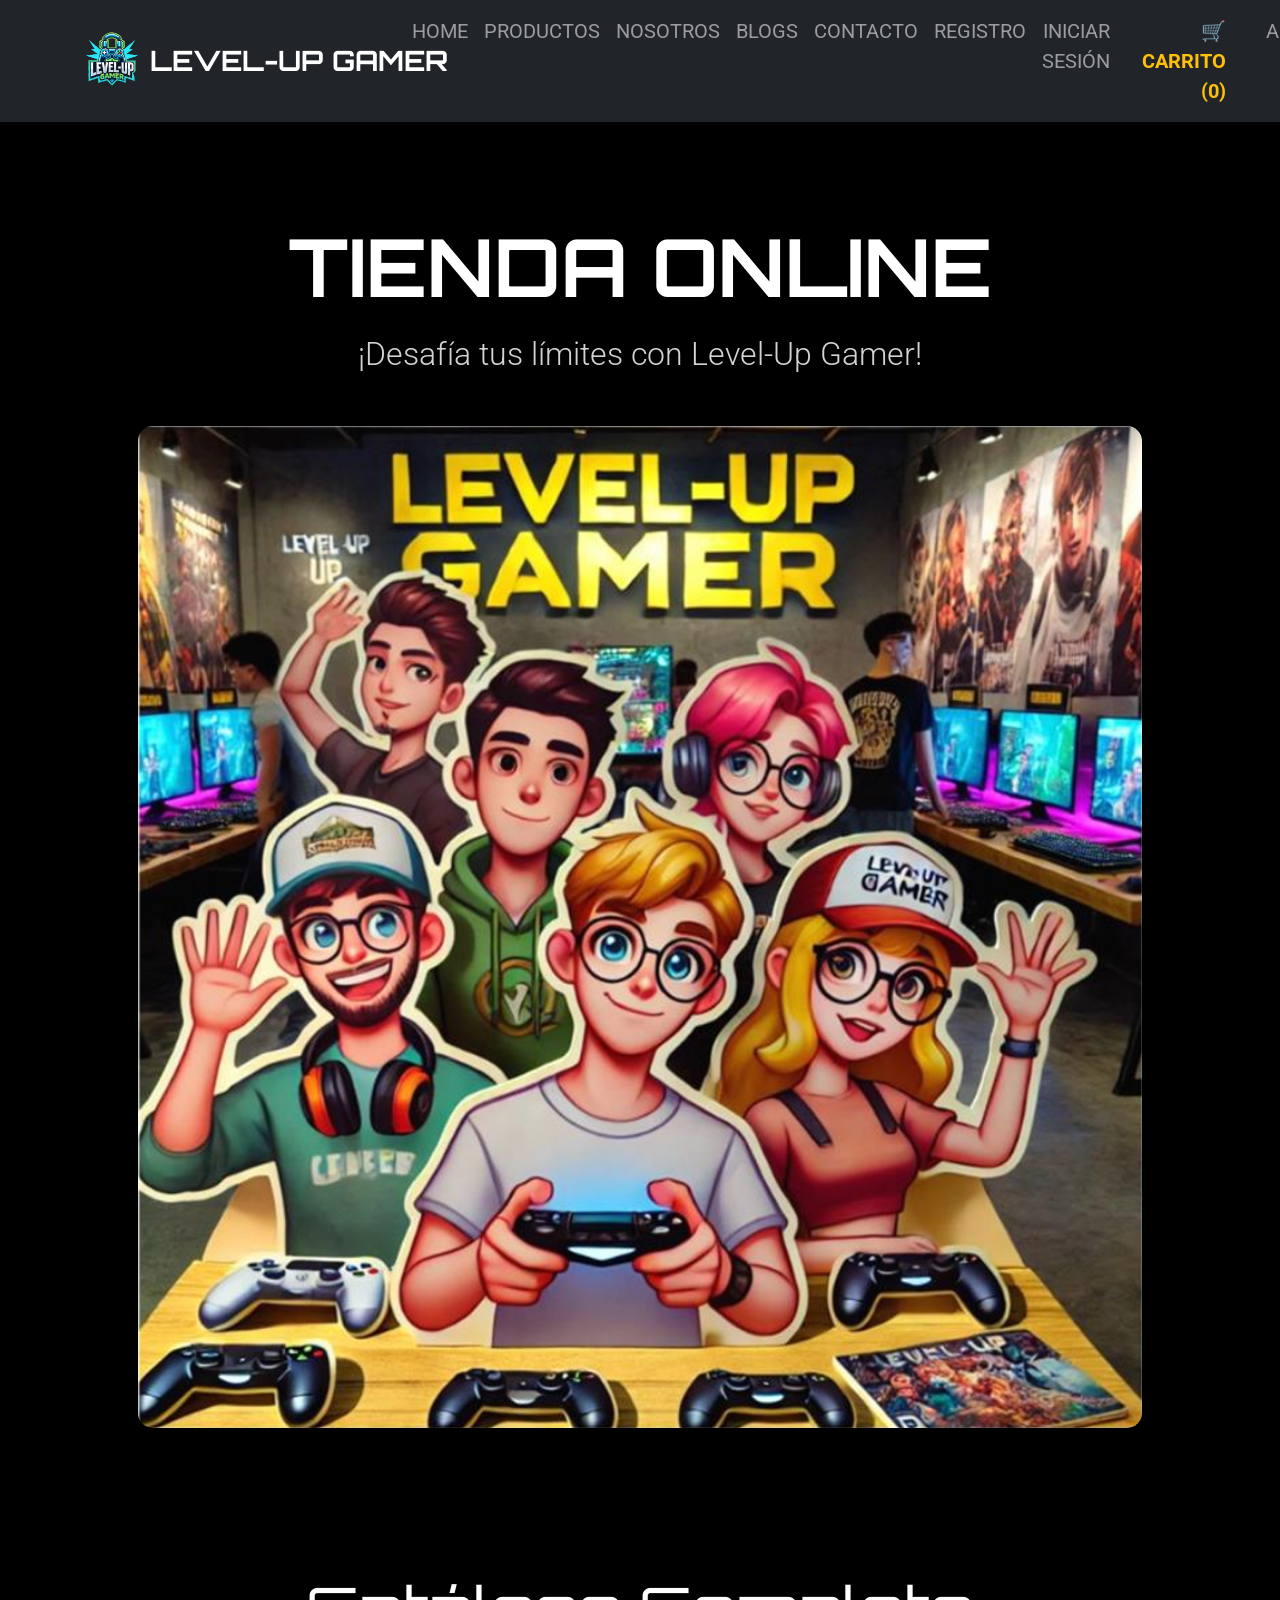
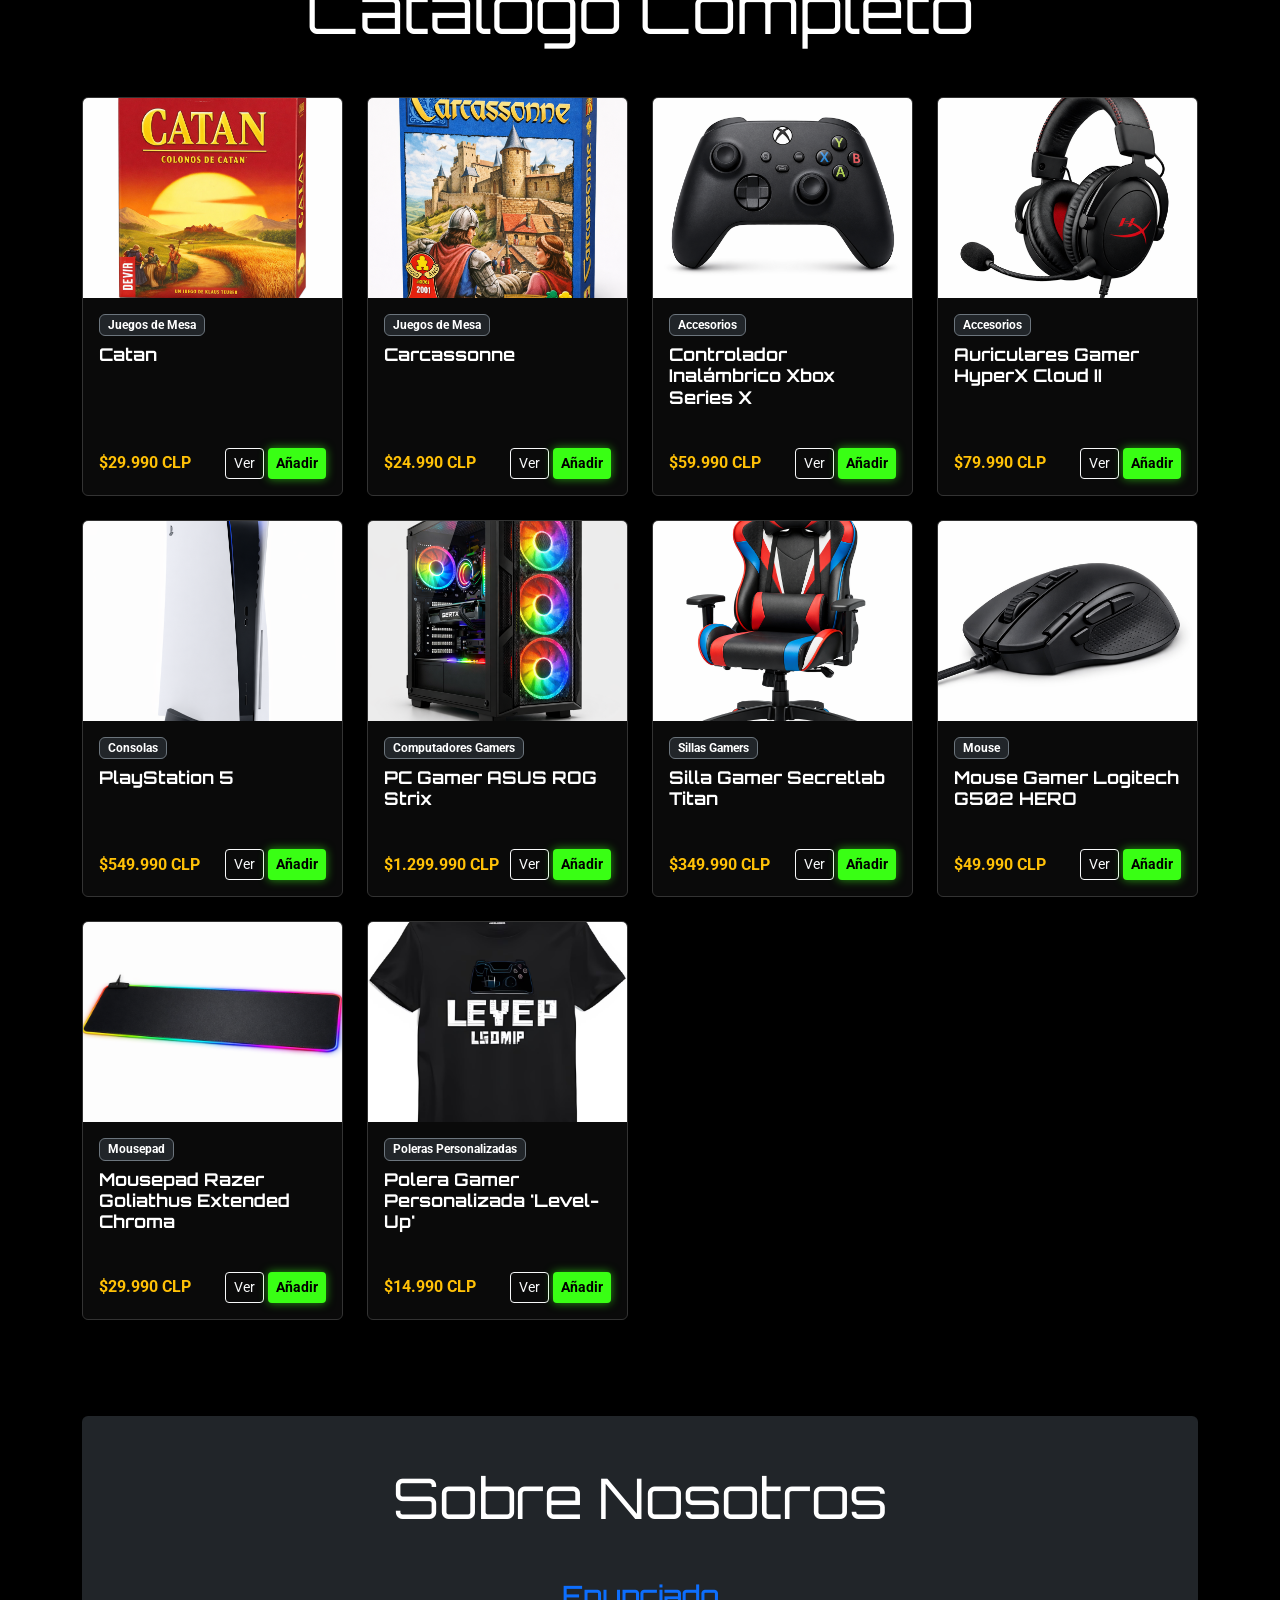
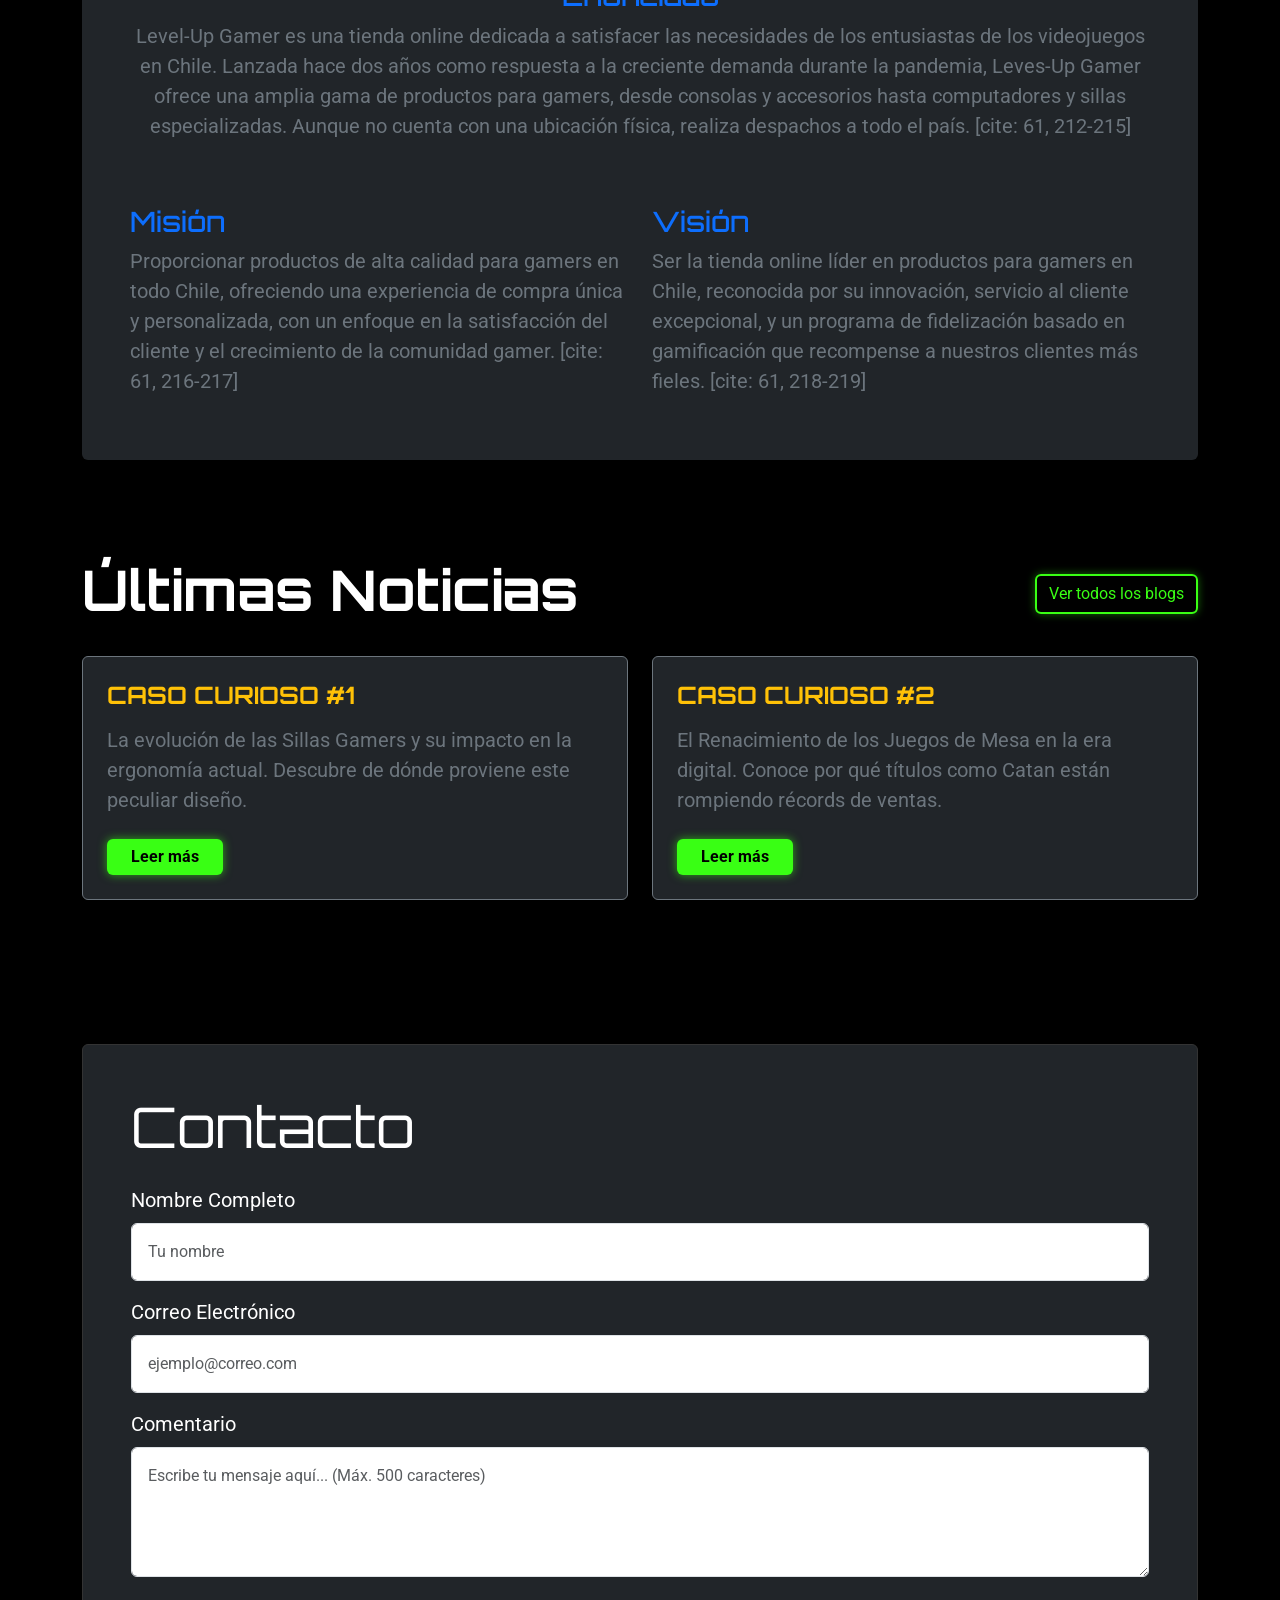
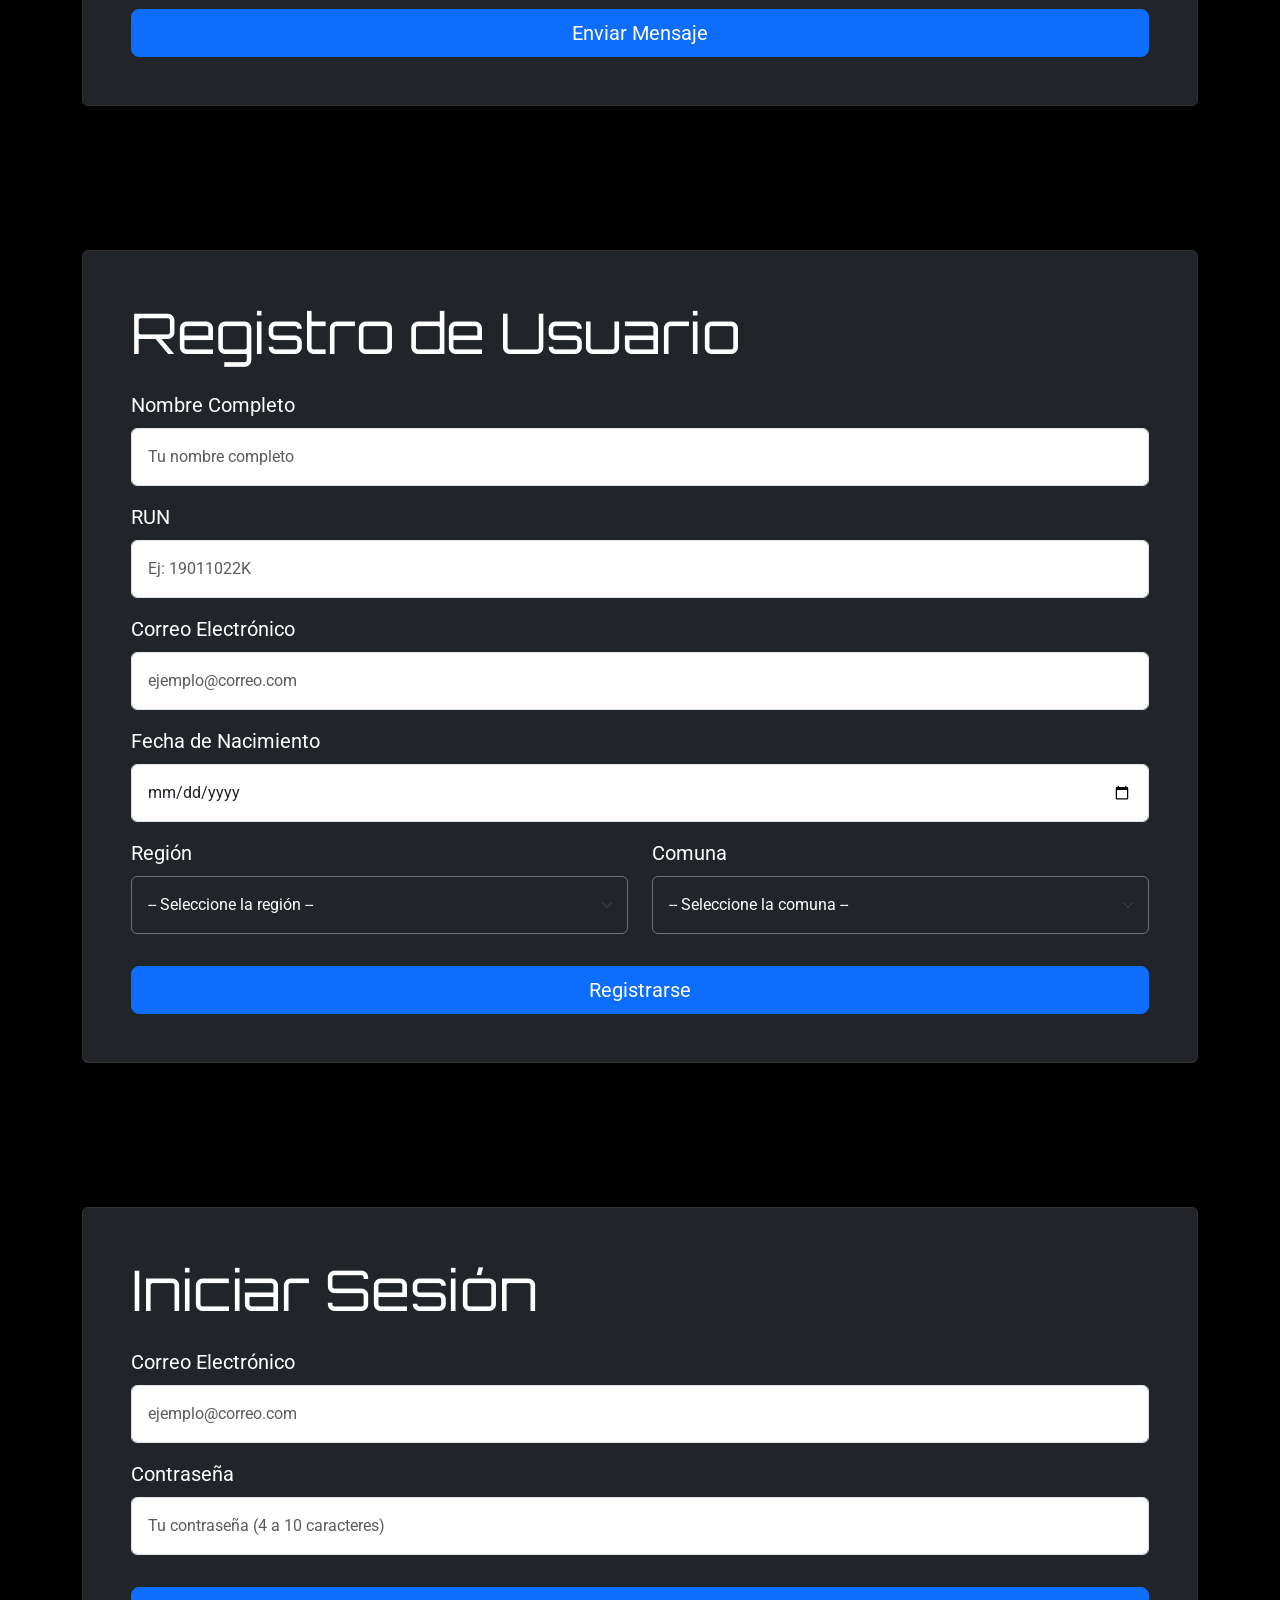
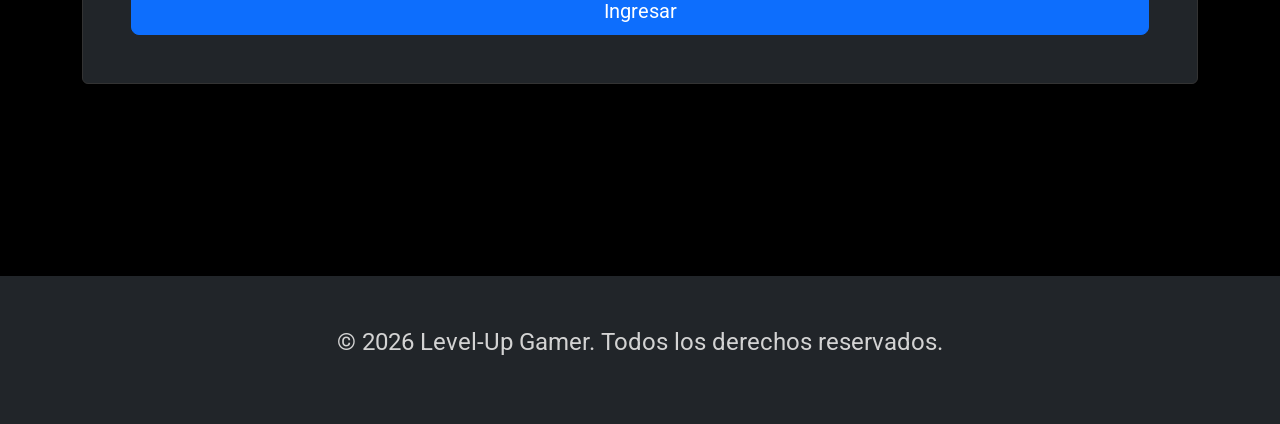
==== index.html @ 8fcc6426 "feat: Implementacion de validaciones JS estrictas y vistas de mantenedores" ====
<!DOCTYPE html>
<html lang="es">
<head>
    <meta charset="UTF-8">
    <meta name="viewport" content="width=device-width, initial-scale=1.0">
    <title>Level-Up Gamer | Tienda Oficial</title>
    <link class="favicon" rel="icon" type="image/svg" href="src/assets/favicon.svg">
    <link href="https://cdn.jsdelivr.net/npm/bootstrap@5.3.3/dist/css/bootstrap.min.css" rel="stylesheet">
    <link rel="stylesheet" href="src/css/style.css">
</head>
<body class="bg-black text-white">

    <nav class="navbar navbar-expand-lg navbar-dark bg-dark sticky-top shadow py-2">
    <div class="container">
        <a class="navbar-brand d-flex align-items-center" href="#seccion-home">
            <img src="src/assets/logo.svg" style="width: 60px; height: 60px;" alt="Logo de Level-Up Gamer" class="me-2">
            <span class="fs-3 fw-bold">LEVEL-UP GAMER</span>
        </a>
        
        <button class="navbar-toggler border-0" type="button" data-bs-toggle="collapse" data-bs-target="#navbarNav" aria-controls="navbarNav" aria-expanded="false" aria-label="Toggle navigation">
            <span class="navbar-toggler-icon"></span>
        </button>
        
        <div class="collapse navbar-collapse" id="navbarNav">
            <div class="navbar-nav ms-auto fs-5 text-end py-3 py-lg-0">
                <a class="nav-link" href="#seccion-home">HOME</a>
                <a class="nav-link" href="#seccion-productos">PRODUCTOS</a>
                <a class="nav-link" href="#seccion-nosotros">NOSOTROS</a>
                <a class="nav-link" href="src/components/blogs.html">BLOGS</a>
                <a class="nav-link" href="#seccion-contacto">CONTACTO</a>
                <a class="nav-link" href="#seccion-registro">REGISTRO</a>
                <a class="nav-link" href="#seccion-login">INICIAR SESIÓN</a>
                <a class="nav-link text-warning fw-bold ms-lg-3" href="src/components/carrito.html">🛒 CARRITO (<span id="cart-count">0</span>)</a>
                <a class="nav-link btn btn-outline-danger ms-lg-3 px-3 mt-2 mt-lg-0 text-center" href="src/components/admin.html">ADMIN</a>
            </div>
        </div>
    </div>
</nav>

    <main class="container py-5">
        <section id="seccion-home" class="mb-5 text-center py-5">
            <h1 class="display-1 fw-bold">TIENDA ONLINE</h1>
            <p class="lead fs-2 mt-3">¡Desafía tus límites con Level-Up Gamer!</p>
            
            <div class="banner-container mt-5">
                <img src="src/assets/Levelupimg1.png" class="banner-img" alt="Banner de Level-Up Gamer: ¡Desafía tus límites!">
            </div>
        </section>

        <section id="seccion-productos" class="mb-5 py-5">
            <h2 class="display-3 text-center mb-5">Catálogo Completo</h2>
            <div id="grid-productos" class="row row-cols-1 row-cols-md-3 g-4"></div>
        </section>

        <section id="seccion-nosotros" class="mb-5 p-5 bg-dark rounded shadow">
            <h2 class="display-4 text-center mb-5">Sobre Nosotros</h2>
            <div class="row mb-5">
                <div class="col-12 text-center">
                    <h4 class="text-primary fs-3">Enunciado</h4>
                    <p class="fs-5 text-secondary">Level-Up Gamer es una tienda online dedicada a satisfacer las necesidades de los entusiastas de los videojuegos en Chile. Lanzada hace dos años como respuesta a la creciente demanda durante la pandemia, Leves-Up Gamer ofrece una amplia gama de productos para gamers, desde consolas y accesorios hasta computadores y sillas especializadas. Aunque no cuenta con una ubicación física, realiza despachos a todo el país. [cite: 61, 212-215]</p>
                </div>
            </div>
            <div class="row">
                <div class="col-md-6">
                    <h4 class="text-primary fs-3">Misión</h4>
                    <p class="fs-5 text-secondary">Proporcionar productos de alta calidad para gamers en todo Chile, ofreciendo una experiencia de compra única y personalizada, con un enfoque en la satisfacción del cliente y el crecimiento de la comunidad gamer. [cite: 61, 216-217]</p>
                </div>
                <div class="col-md-6">
                    <h4 class="text-primary fs-3">Visión</h4>
                    <p class="fs-5 text-secondary">Ser la tienda online líder en productos para gamers en Chile, reconocida por su innovación, servicio al cliente excepcional, y un programa de fidelización basado en gamificación que recompense a nuestros clientes más fieles. [cite: 61, 218-219]</p>
                </div>
            </div>
        </section>

        <section id="seccion-blogs" class="mb-5 py-5">
            <div class="d-flex justify-content-between align-items-center mb-4">
                <h2 class="display-4 fw-bold" style="font-family: var(--font-header);">Últimas Noticias</h2>
                <a href="src/components/blogs.html" class="btn btn-outline-neon">Ver todos los blogs</a>
            </div>
            <div class="row g-4">
                <div class="col-md-6">
                    <div class="card h-100 p-4 bg-dark text-white border-secondary shadow">
                        <h4 class="text-warning fw-bold" style="font-family: var(--font-header);">CASO CURIOSO #1</h4>
                        <p class="fs-5 text-secondary mt-2 mb-4">La evolución de las Sillas Gamers y su impacto en la ergonomía actual. Descubre de dónde proviene este peculiar diseño.</p>
                        <a href="src/components/detalle-blog1.html" class="btn btn-neon mt-auto align-self-start px-4">Leer más</a>
                    </div>
                </div>
                <div class="col-md-6">
                    <div class="card h-100 p-4 bg-dark text-white border-secondary shadow">
                        <h4 class="text-warning fw-bold" style="font-family: var(--font-header);">CASO CURIOSO #2</h4>
                        <p class="fs-5 text-secondary mt-2 mb-4">El Renacimiento de los Juegos de Mesa en la era digital. Conoce por qué títulos como Catan están rompiendo récords de ventas.</p>
                        <a href="src/components/detalle-blog2.html" class="btn btn-neon mt-auto align-self-start px-4">Leer más</a>
                    </div>
                </div>
            </div>
        </section>

        <section id="seccion-contacto" class="mb-5 py-5">
            <div class="card p-5 bg-dark text-white shadow">
                <h2 class="display-4 mb-4">Contacto</h2>
                <form id="contactoForm">
                    <div class="mb-3">
                        <label class="form-label fs-5">Nombre Completo</label>
                        <input type="text" class="form-control p-3" placeholder="Tu nombre" required>
                    </div>
                    <div class="mb-3">
                        <label class="form-label fs-5">Correo Electrónico</label>
                        <input type="email" class="form-control p-3" placeholder="ejemplo@correo.com" required>
                    </div>
                    <div class="mb-3">
                        <label class="form-label fs-5">Comentario</label>
                        <textarea class="form-control p-3" rows="4" placeholder="Escribe tu mensaje aquí... (Máx. 500 caracteres)" maxlength="500" required></textarea>
                    </div>
                    <button type="submit" class="btn btn-primary btn-lg w-100 mt-3">Enviar Mensaje</button>
                </form>
            </div>
        </section>

        <section id="seccion-registro" class="mb-5 py-5">
            <div class="card p-5 bg-dark text-white shadow">
                <h2 class="display-4 mb-4">Registro de Usuario</h2>
                <form id="registroForm">
                    <div class="mb-3">
                        <label class="form-label fs-5">Nombre Completo</label>
                        <input type="text" class="form-control p-3" placeholder="Tu nombre completo" required>
                    </div>
                    <!-- Nuevo campo para el RUN -->
                    <div class="mb-3">
                        <label class="form-label fs-5">RUN</label>
                        <input type="text" id="reg-run" class="form-control p-3" placeholder="Ej: 19011022K" required>
                    </div>
                    <div class="mb-3">
                        <label class="form-label fs-5">Correo Electrónico</label>
                        <input type="email" class="form-control p-3" placeholder="ejemplo@correo.com" required>
                    </div>
                    <div class="mb-3">
                        <label class="form-label fs-5">Fecha de Nacimiento</label>
                        <input type="date" class="form-control p-3" required>
                    </div>
                    <div class="row mb-3">
                        <div class="col-md-6">
                            <label class="form-label fs-5">Región</label>
                            <select id="reg-region" class="form-select p-3 bg-dark text-white border-secondary" required>
                                <option value="">-- Seleccione la región --</option>
                            </select>
                        </div>
                        <div class="col-md-6 mt-3 mt-md-0">
                            <label class="form-label fs-5">Comuna</label>
                            <select id="reg-comuna" class="form-select p-3 bg-dark text-white border-secondary" required disabled>
                                <option value="">-- Seleccione la comuna --</option>
                            </select>
                        </div>
                    </div>
                    <button type="submit" class="btn btn-primary btn-lg w-100 mt-3">Registrarse</button>
                </form>
            </div>
        </section>

        <section id="seccion-login" class="mb-5 py-5">
            <div class="card p-5 bg-dark text-white shadow">
                <h2 class="display-4 mb-4">Iniciar Sesión</h2>
                <form id="loginForm">
                    <div class="mb-3">
                        <label class="form-label fs-5">Correo Electrónico</label>
                        <input type="email" class="form-control p-3" placeholder="ejemplo@correo.com" required>
                    </div>
                    <div class="mb-3">
                        <label class="form-label fs-5">Contraseña</label>
                        <input type="password" class="form-control p-3" placeholder="Tu contraseña (4 a 10 caracteres)" minlength="4" maxlength="10" required>
                    </div>
                    <button type="submit" class="btn btn-primary btn-lg w-100 mt-3">Ingresar</button>
                </form>
            </div>
        </section>
    </main>

    <div class="modal fade" id="productModal" tabindex="-1" aria-hidden="true">
    <div class="modal-dialog modal-md modal-dialog-centered">
        <div class="modal-content bg-dark text-white border-0 shadow-lg">
            <div class="modal-header border-0 pb-0">
                <button type="button" class="btn-close btn-close-white ms-auto" data-bs-dismiss="modal" aria-label="Close"></button>
            </div>
            <div class="modal-body pt-0">
                <div id="carouselDetalle" class="carousel slide" data-bs-touch="true" data-bs-interval="false">
                    <div class="carousel-inner" id="modal-carousel-inner"></div>
                    <button class="carousel-control-prev" type="button" data-bs-target="#carouselDetalle" data-bs-slide="prev">
                        <span class="carousel-control-prev-icon" aria-hidden="true" style="filter: invert(1);"></span>
                    </button>
                    <button class="carousel-control-next" type="button" data-bs-target="#carouselDetalle" data-bs-slide="next">
                        <span class="carousel-control-next-icon" aria-hidden="true" style="filter: invert(1);"></span>
                    </button>
                </div>
            </div>
        </div>
    </div>
</div>

    <footer class="text-center p-5 bg-dark mt-5 text-white">
        <p class="fs-4">&copy; 2026 Level-Up Gamer. Todos los derechos reservados.</p>
    </footer>

    <script src="src/js/app.js"></script>
    <script src="https://cdn.jsdelivr.net/npm/bootstrap@5.3.3/dist/js/bootstrap.bundle.min.js"></script>
</body>
</html>
---- src/css/style.css ----
@import url('https://fonts.googleapis.com/css2?family=Orbitron:wght@400;700;900&family=Roboto:wght@300;400;700&display=swap');

:root {
    --bg-color: #000000;
    --accent-blue: #1E90FF;
    --accent-green: #39FF14;
    --text-primary: #FFFFFF;
    --text-secondary: #D3D3D3;
    --font-main: 'Roboto', sans-serif;
    --font-header: 'Orbitron', sans-serif;
}

body {
    background-color: var(--bg-color);
    color: var(--text-primary);
    font-family: var(--font-main);
    display: flex;
    flex-direction: column;
    min-height: 100vh; 
}

h1, h2, h3, h4, h5, h6, .navbar-brand, .logo-text, .section-title {
    font-family: var(--font-header);
    color: var(--text-primary);
}

p, .text-muted, .small { 
    color: var(--text-secondary) !important; 
}

a {
    text-decoration: none;
    color: var(--text-primary);
    transition: color 0.3s ease;
}

a:hover { 
    color: var(--accent-green); 
}

/* =============================================================
   CORRECCIÓN GLOBAL DE IMÁGENES (PROPORCIÓN Y DISTORSIÓN)
   ============================================================= */
img {
    max-width: 100%;
    height: auto;
    display: block;
    object-fit: cover;
    object-position: center;
}

/* =============================================================
   COMPONENTES Y ESTRUCTURA
   ============================================================= */
.site-header {
    background-color: rgba(0, 0, 0, 0.95);
    border-bottom: 1px solid var(--accent-blue);
    box-shadow: 0 0 10px rgba(30, 144, 255, 0.3);
}

.card {
    background-color: #0a0a0a;
    border: 1px solid #333;
    transition: transform 0.3s ease, box-shadow 0.3s ease, border-color 0.3s ease;
}

.card:hover {
    transform: translateY(-5px);
    border-color: var(--accent-blue);
    box-shadow: 0 8px 20px rgba(30, 144, 255, 0.2);
}

.card-title { 
    font-size: 1.1rem; 
    font-weight: 700; 
    color: var(--text-primary); 
}

/* =============================================================
   BOTONES Y EFECTOS NEÓN
   ============================================================= */
.btn-neon {
    background-color: var(--accent-green);
    color: #000;
    font-weight: bold;
    border: none;
    box-shadow: 0 0 10px rgba(57, 255, 20, 0.6);
    transition: all 0.3s ease;
}

.btn-neon:hover {
    background-color: #32e612;
    box-shadow: 0 0 20px rgba(57, 255, 20, 1);
    transform: scale(1.05);
    color: #000;
}

.btn-outline-neon {
    color: var(--accent-green);
    background-color: transparent;
    border: 2px solid var(--accent-green);
    box-shadow: 0 0 8px rgba(57, 255, 20, 0.4);
    transition: all 0.3s ease;
}

.btn-outline-neon:hover {
    background-color: var(--accent-green);
    color: #000;
    box-shadow: 0 0 15px rgba(57, 255, 20, 0.8);
}

/* =============================================================
   SECCIONES ESPECÍFICAS (BANNERS Y BLOGS)
   ============================================================= */
.hero-section {
    border-color: var(--accent-blue) !important;
    background: linear-gradient(145deg, #050505 0%, #0a192f 100%);
}

.hero-title { 
    font-size: 3rem; 
    text-shadow: 2px 2px 4px rgba(0,0,0,0.8); 
}

.banner-container {
    /* Eliminamos el height: 400px fijo. Ahora la altura será automática */
    width: 100%;
    max-width: 90%;
    margin: 0 auto;
    overflow: hidden;
    border-radius: 15px;
    box-shadow: 0 0 20px var(--color-neon);
}

.banner-img {
    width: 100%;
    height: auto; /* Se escala proporcionalmente sin recortar nada */
    display: block;
    /* Ya no necesitamos object-fit ni object-position aquí porque no hay recortes */
}

.img-detalle-blog {
    width: 100%;
    max-height: 400px;
    display: block;
}

/* =============================================================
   PANEL ADMINISTRATIVO
   ============================================================= */
.sidebar {
    min-height: 85vh;
}
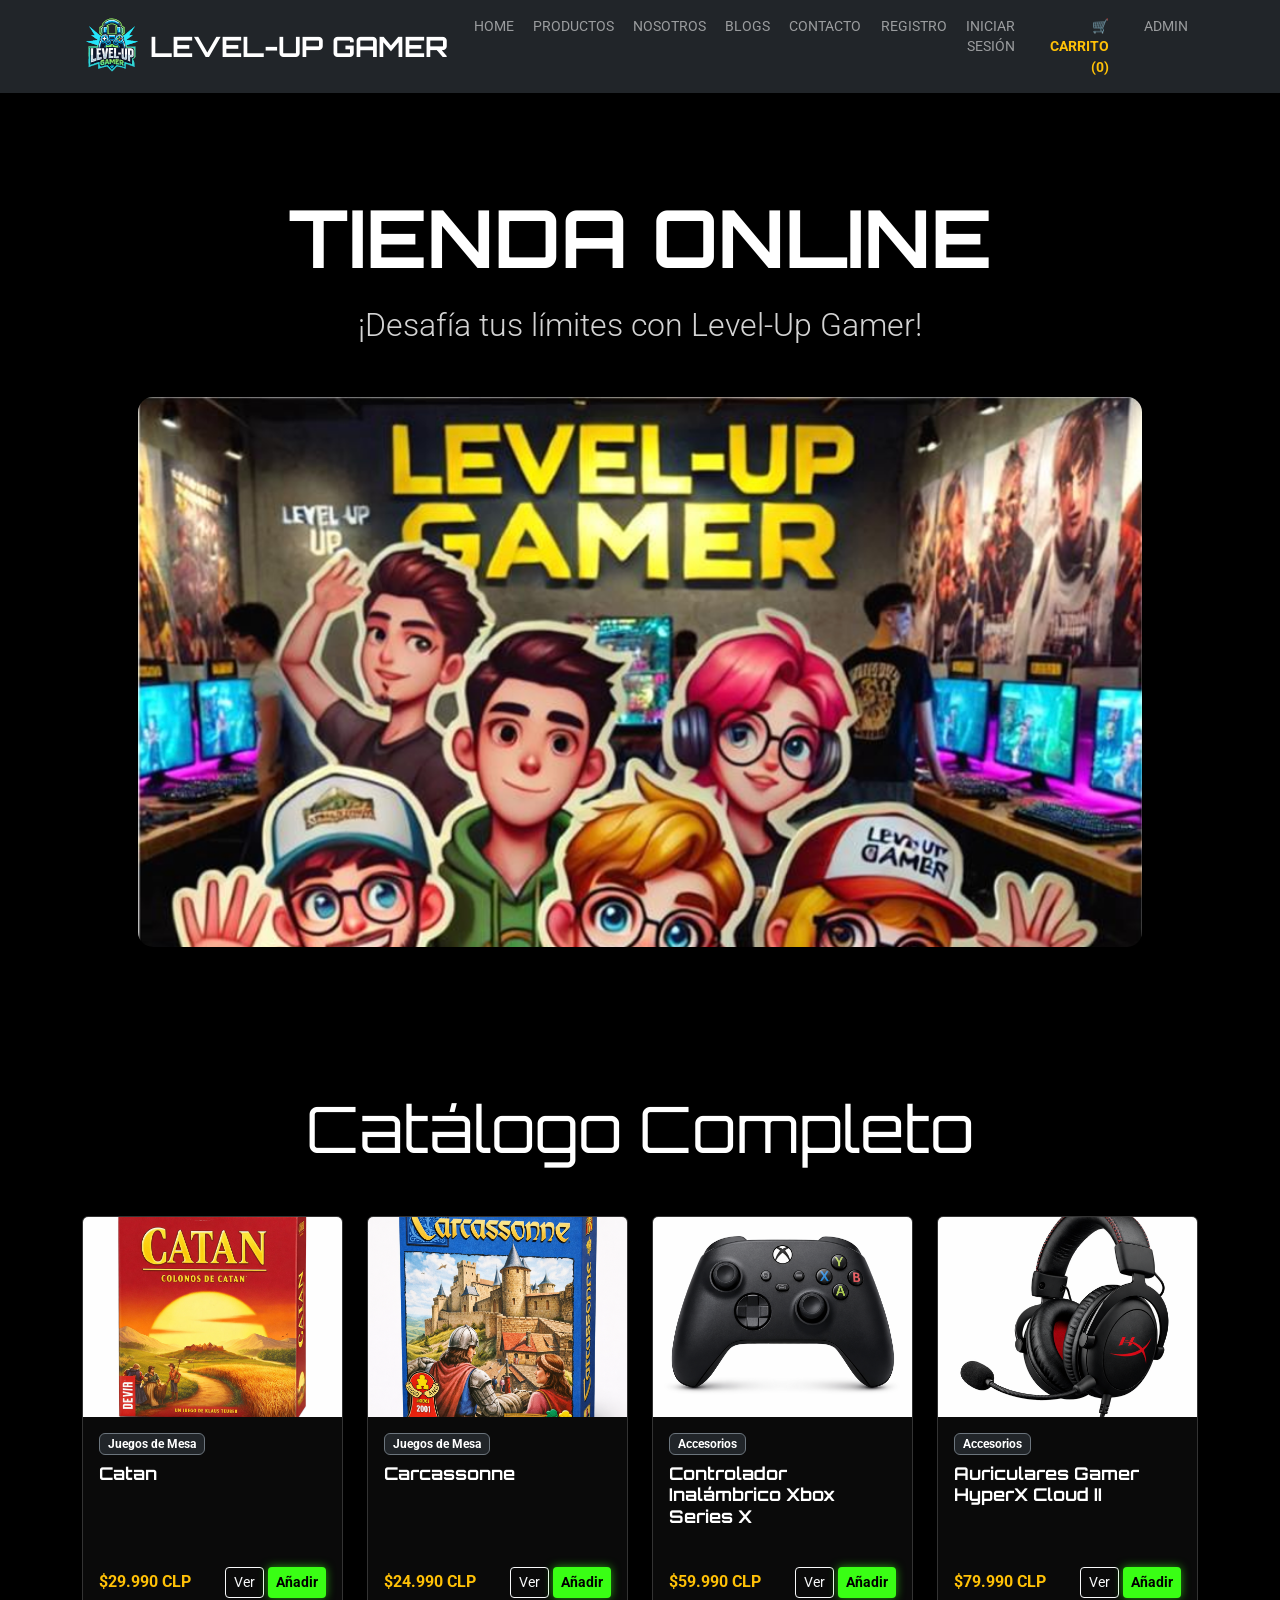
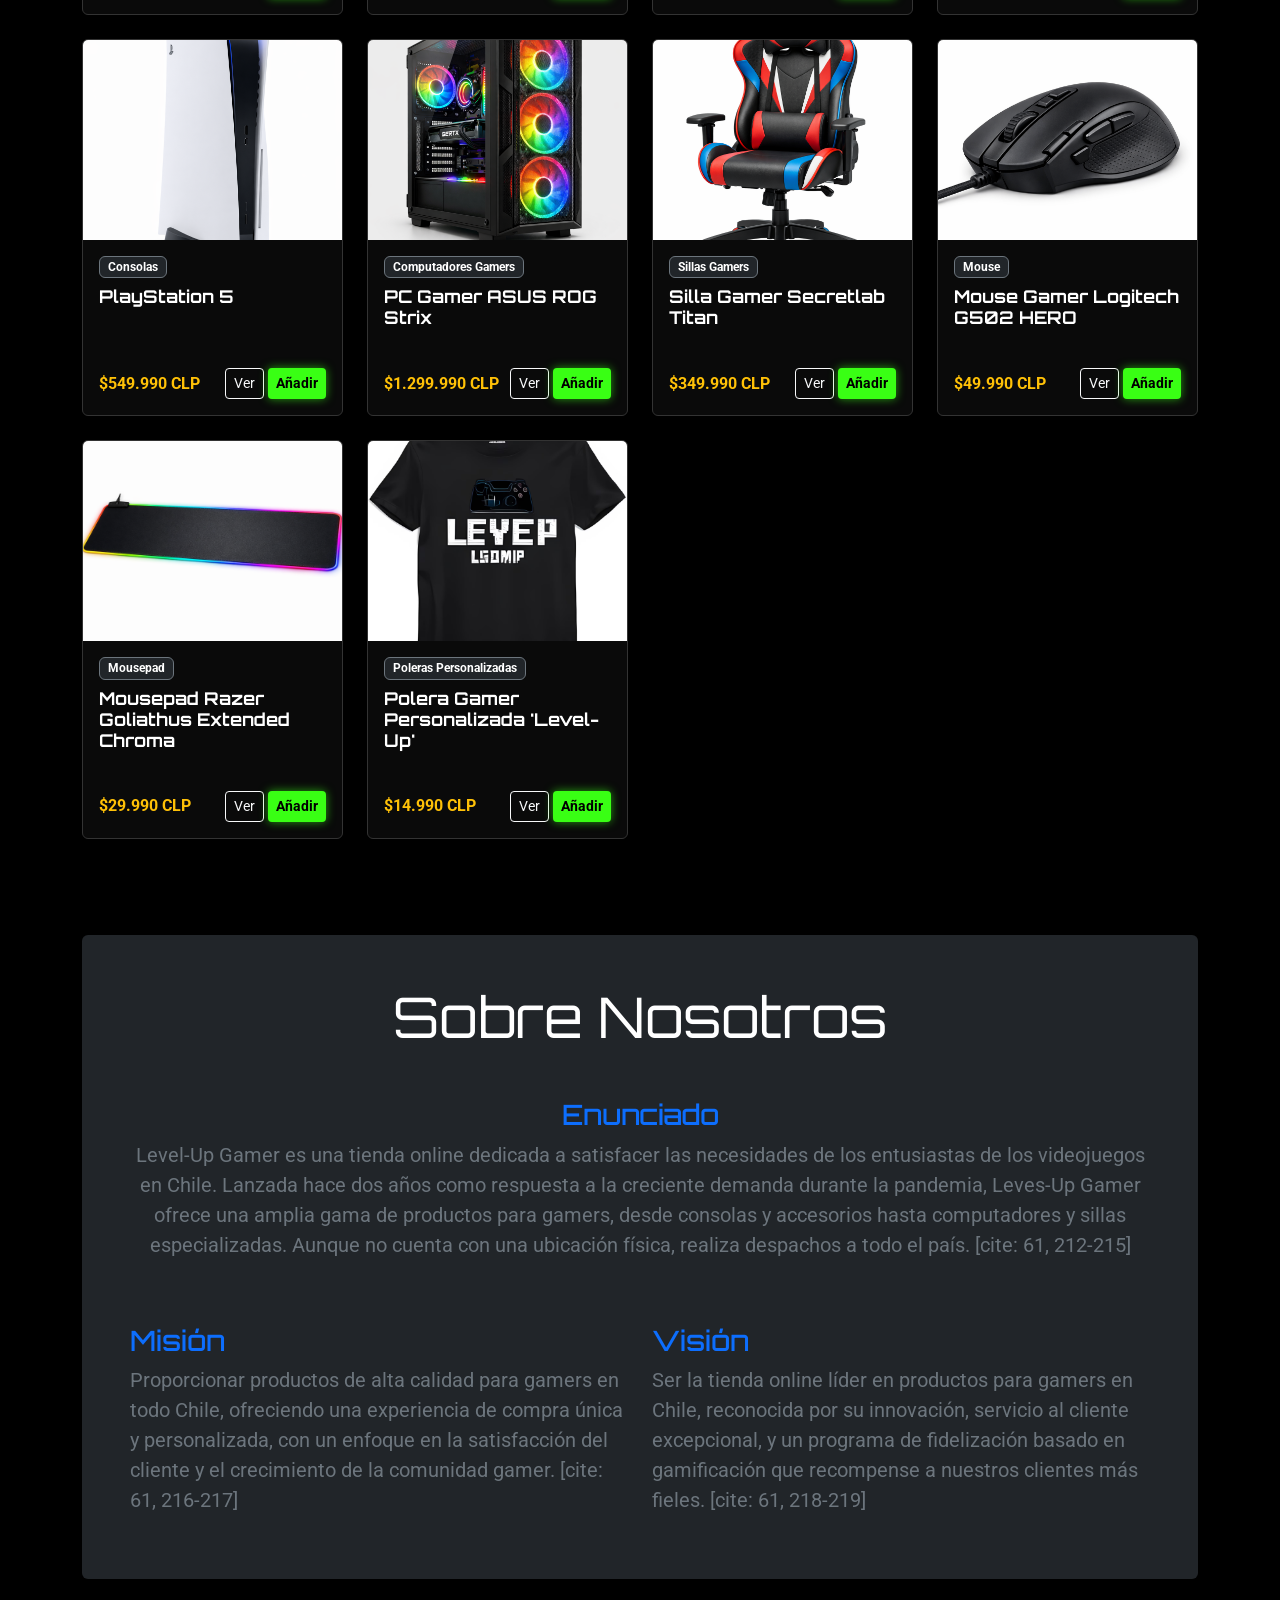
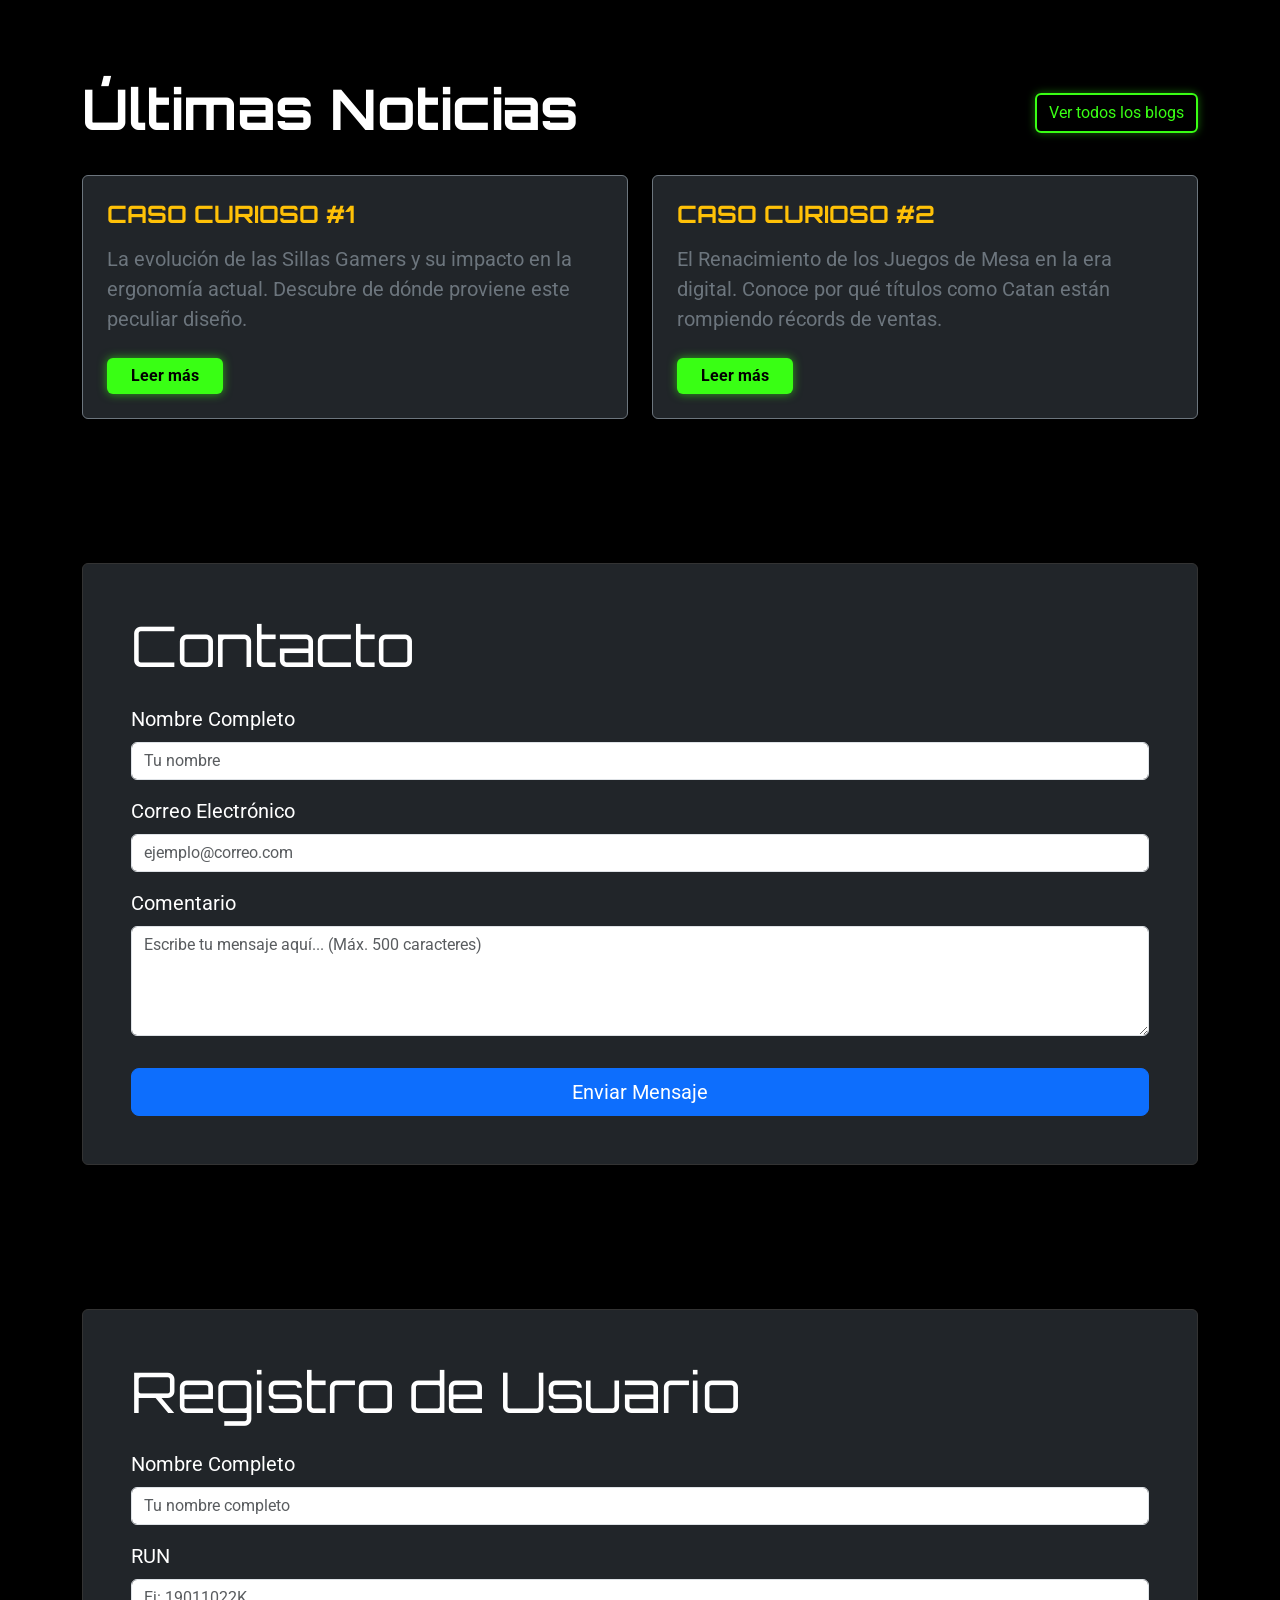
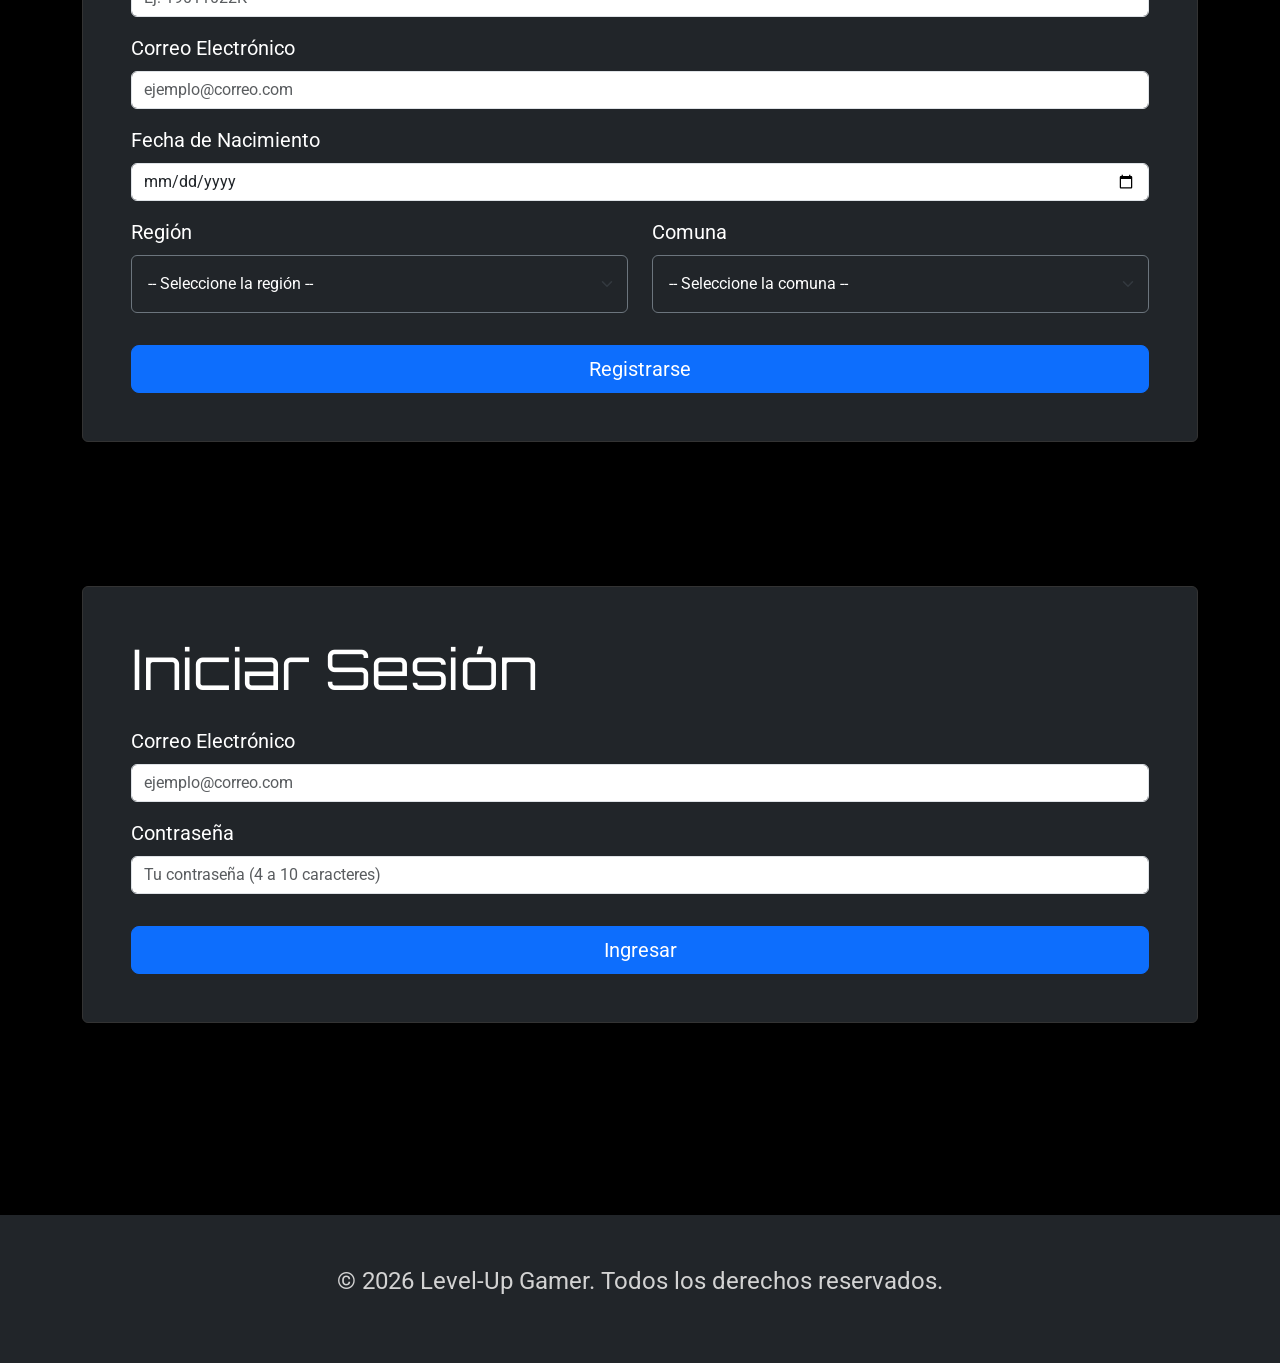
==== commit d86ee21c: "fix: Ajustes visuales en navbar, imagen principal y tamano de inputs" ====
--- a/index.html
+++ b/index.html
@@ -10,7 +10,7 @@
 </head>
 <body class="bg-black text-white">
 
-    <nav class="navbar navbar-expand-lg navbar-dark bg-dark sticky-top shadow py-2">
+    <nav class="navbar navbar-expand-xl navbar-dark bg-dark sticky-top shadow py-2">
     <div class="container">
         <a class="navbar-brand d-flex align-items-center" href="#seccion-home">
             <img src="src/assets/logo.svg" style="width: 60px; height: 60px;" alt="Logo de Level-Up Gamer" class="me-2">
@@ -101,15 +101,15 @@
                 <form id="contactoForm">
                     <div class="mb-3">
                         <label class="form-label fs-5">Nombre Completo</label>
-                        <input type="text" class="form-control p-3" placeholder="Tu nombre" required>
+                        <input type="text" class="form-control" placeholder="Tu nombre" required>
                     </div>
                     <div class="mb-3">
                         <label class="form-label fs-5">Correo Electrónico</label>
-                        <input type="email" class="form-control p-3" placeholder="ejemplo@correo.com" required>
+                        <input type="email" class="form-control" placeholder="ejemplo@correo.com" required>
                     </div>
                     <div class="mb-3">
                         <label class="form-label fs-5">Comentario</label>
-                        <textarea class="form-control p-3" rows="4" placeholder="Escribe tu mensaje aquí... (Máx. 500 caracteres)" maxlength="500" required></textarea>
+                        <textarea class="form-control" rows="4" placeholder="Escribe tu mensaje aquí... (Máx. 500 caracteres)" maxlength="500" required></textarea>
                     </div>
                     <button type="submit" class="btn btn-primary btn-lg w-100 mt-3">Enviar Mensaje</button>
                 </form>
@@ -122,20 +122,20 @@
                 <form id="registroForm">
                     <div class="mb-3">
                         <label class="form-label fs-5">Nombre Completo</label>
-                        <input type="text" class="form-control p-3" placeholder="Tu nombre completo" required>
+                        <input type="text" class="form-control" placeholder="Tu nombre completo" required>
                     </div>
                     <!-- Nuevo campo para el RUN -->
                     <div class="mb-3">
                         <label class="form-label fs-5">RUN</label>
-                        <input type="text" id="reg-run" class="form-control p-3" placeholder="Ej: 19011022K" required>
+                        <input type="text" id="reg-run" class="form-control" placeholder="Ej: 19011022K" required>
                     </div>
                     <div class="mb-3">
                         <label class="form-label fs-5">Correo Electrónico</label>
-                        <input type="email" class="form-control p-3" placeholder="ejemplo@correo.com" required>
+                        <input type="email" class="form-control" placeholder="ejemplo@correo.com" required>
                     </div>
                     <div class="mb-3">
                         <label class="form-label fs-5">Fecha de Nacimiento</label>
-                        <input type="date" class="form-control p-3" required>
+                        <input type="date" class="form-control" required>
                     </div>
                     <div class="row mb-3">
                         <div class="col-md-6">
@@ -162,11 +162,11 @@
                 <form id="loginForm">
                     <div class="mb-3">
                         <label class="form-label fs-5">Correo Electrónico</label>
-                        <input type="email" class="form-control p-3" placeholder="ejemplo@correo.com" required>
+                        <input type="email" class="form-control" placeholder="ejemplo@correo.com" required>
                     </div>
                     <div class="mb-3">
                         <label class="form-label fs-5">Contraseña</label>
-                        <input type="password" class="form-control p-3" placeholder="Tu contraseña (4 a 10 caracteres)" minlength="4" maxlength="10" required>
+                        <input type="password" class="form-control" placeholder="Tu contraseña (4 a 10 caracteres)" minlength="4" maxlength="10" required>
                     </div>
                     <button type="submit" class="btn btn-primary btn-lg w-100 mt-3">Ingresar</button>
                 </form>
--- a/src/css/style.css
+++ b/src/css/style.css
@@ -150,4 +150,30 @@
    ============================================================= */
 .sidebar {
     min-height: 85vh;
+}
+
+/* =========================================
+   AJUSTES FINALES DE PROPORCIONES
+   ========================================= */
+
+/* 1. Ajuste del Menú (Navbar) para evitar choque con el logo */
+.navbar-nav .nav-link {
+    font-size: 0.85rem !important; /* Achica levemente la letra */
+    padding-left: 0.6rem !important;
+    padding-right: 0.6rem !important;
+}
+
+/* Limitar el tamaño del logo para que no empuje el menú */
+.navbar-brand img {
+    max-width: 220px !important;
+    height: auto;
+}
+
+/* 2. Límite de altura para la imagen gigante (Hero/Home) */
+/* Asumiendo que la imagen está dentro de la primera sección */
+#seccion-home img {
+    max-height: 550px; /* Tope máximo de altura */
+    width: 100%;
+    object-fit: cover; /* Recorta los bordes sobrantes sin deformar la imagen */
+    object-position: top; /* Centra la imagen en las caras de los personajes */
 }
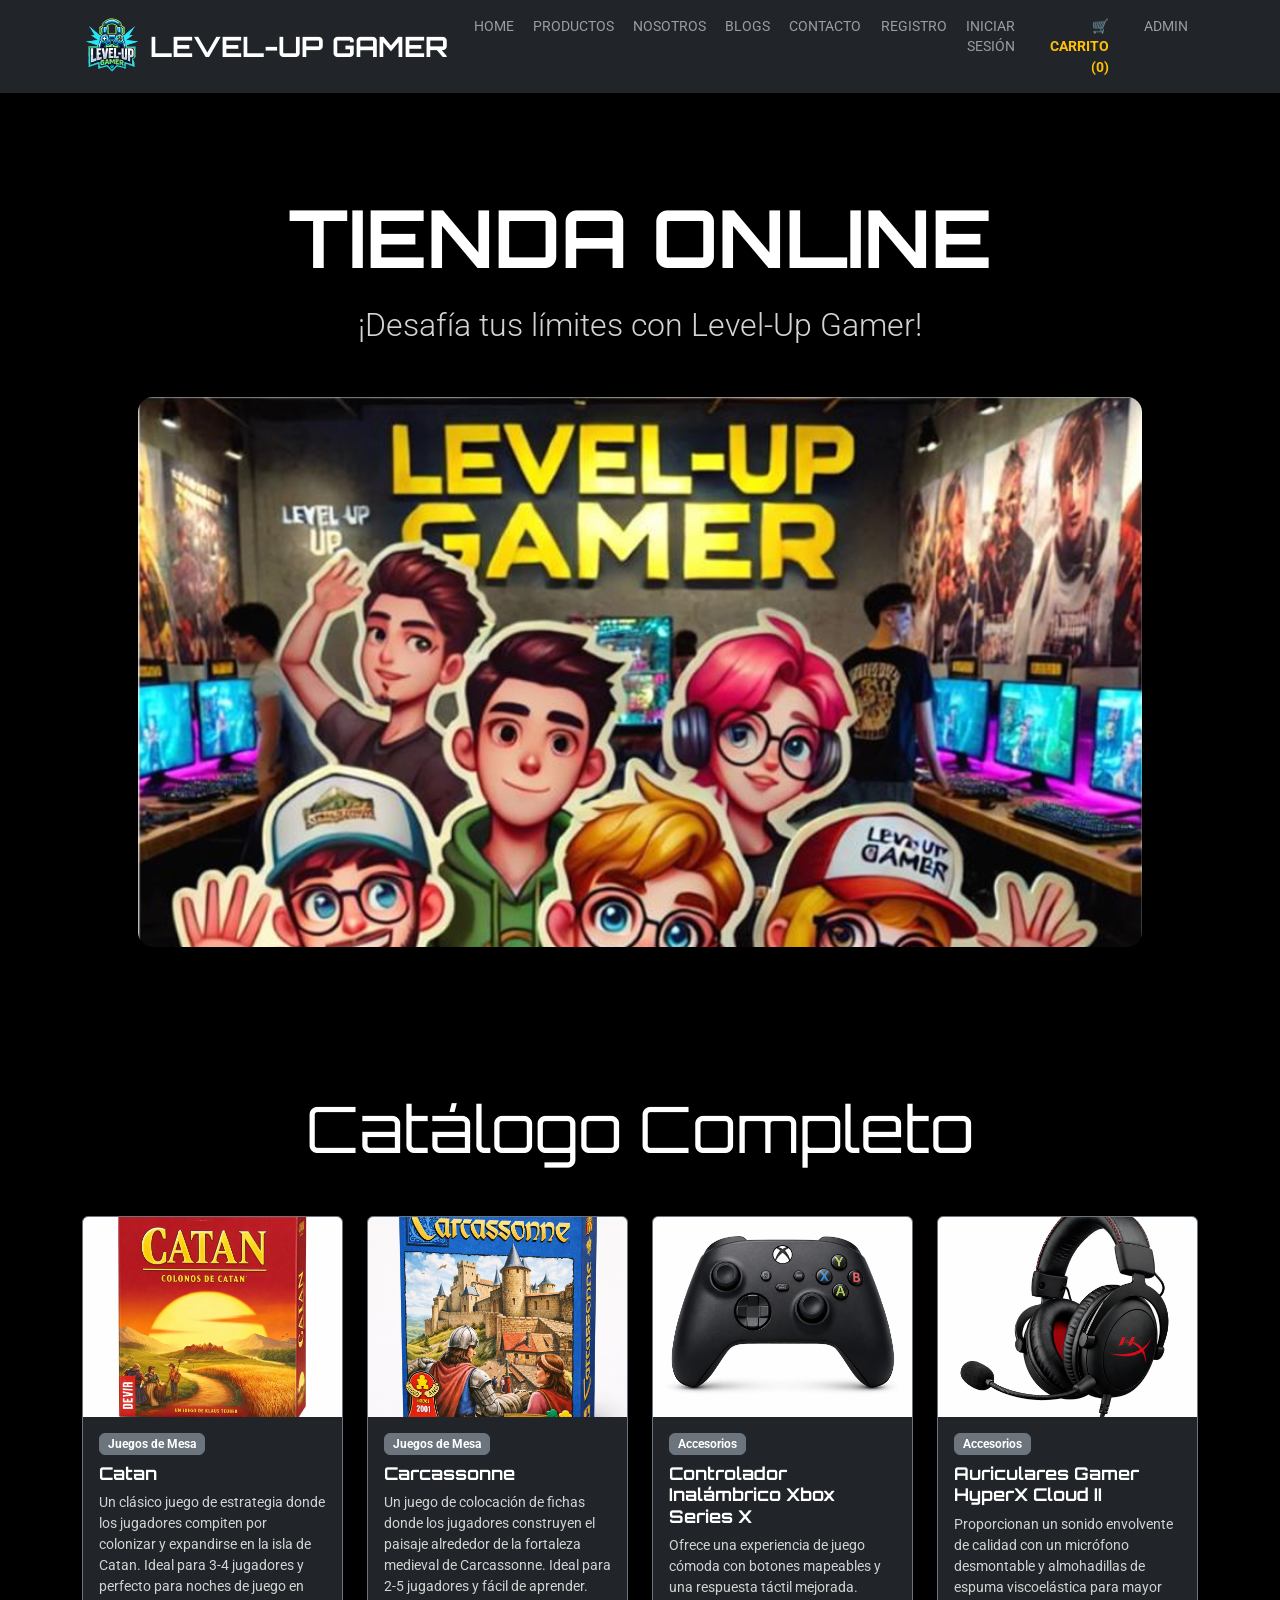
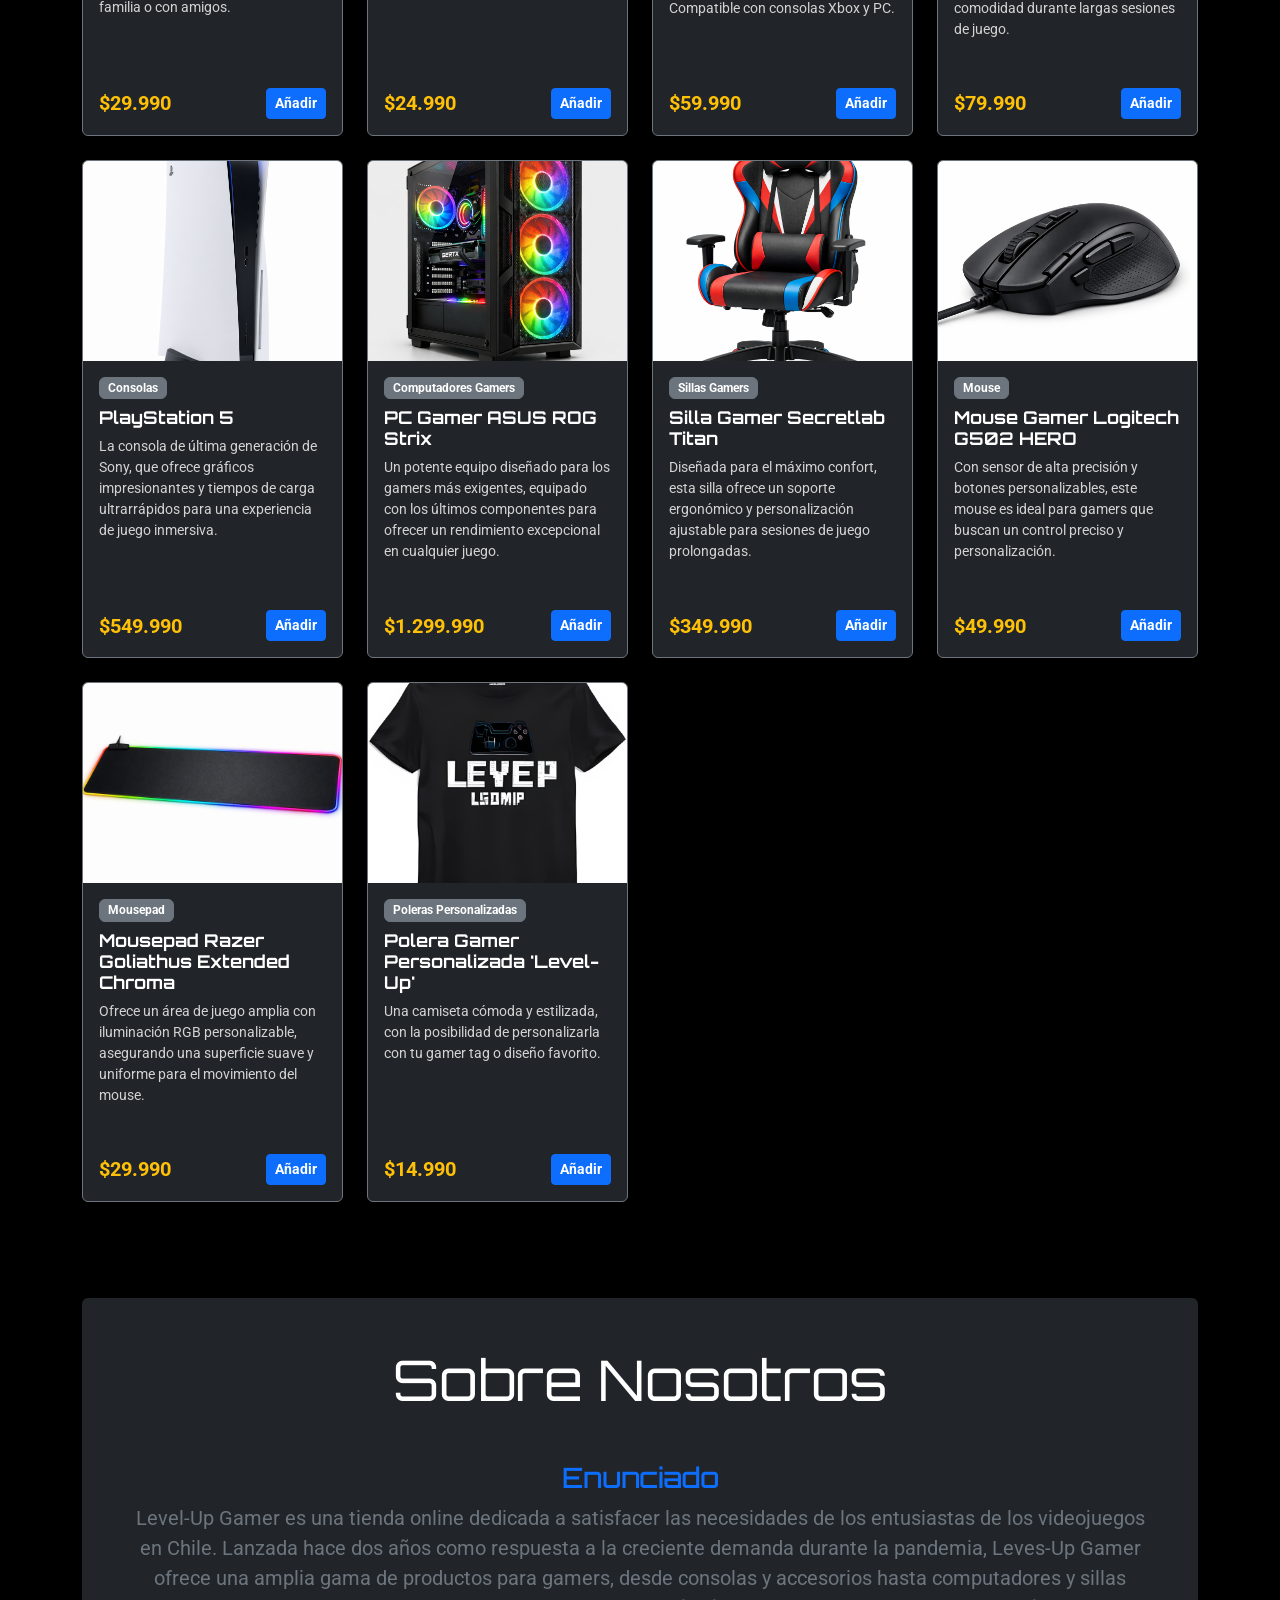
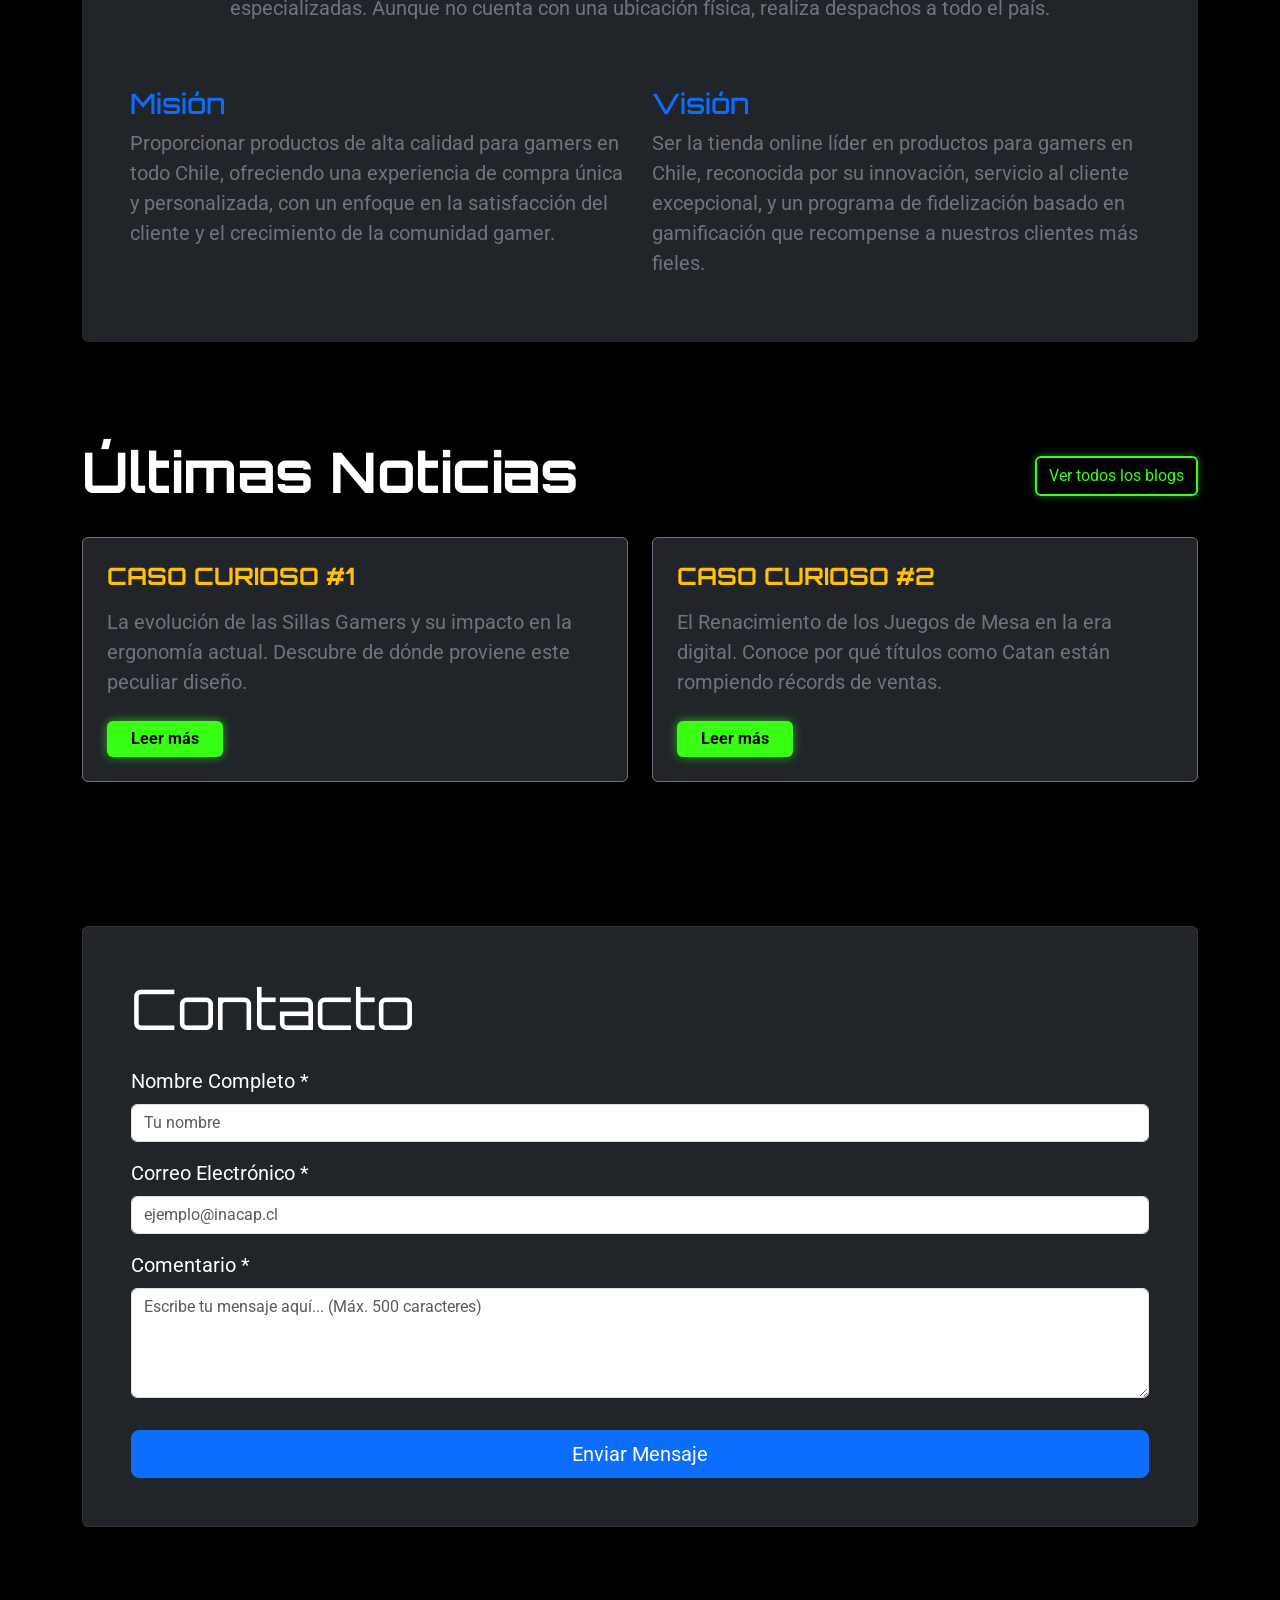
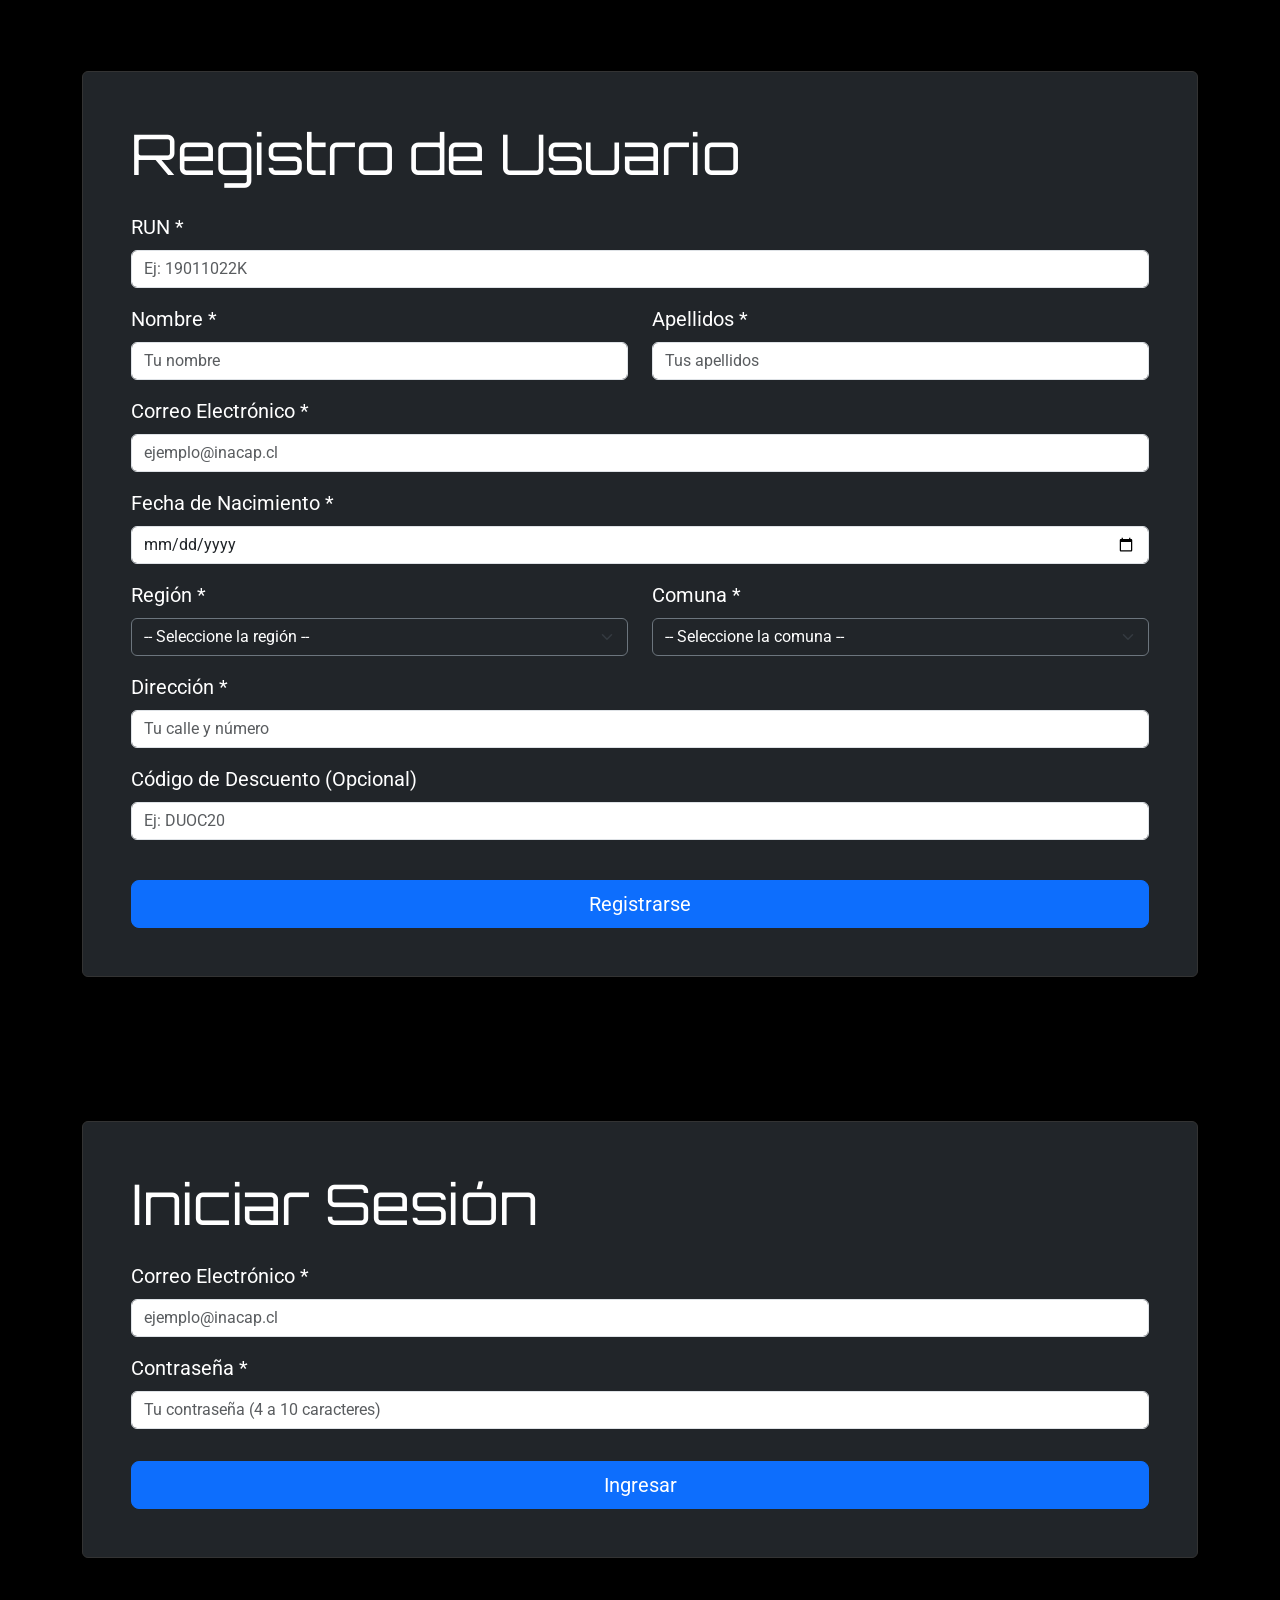
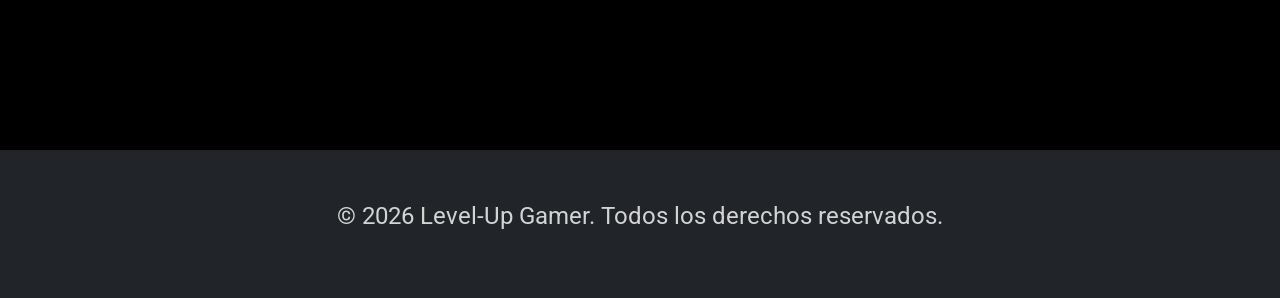
==== commit 917190f3: "Correccion Index.html, data.json, app.js y formulario.js" ====
--- a/index.html
+++ b/index.html
@@ -26,7 +26,7 @@
                 <a class="nav-link" href="#seccion-home">HOME</a>
                 <a class="nav-link" href="#seccion-productos">PRODUCTOS</a>
                 <a class="nav-link" href="#seccion-nosotros">NOSOTROS</a>
-                <a class="nav-link" href="src/components/blogs.html">BLOGS</a>
+                <a class="nav-link" href="#seccion-blogs">BLOGS</a>
                 <a class="nav-link" href="#seccion-contacto">CONTACTO</a>
                 <a class="nav-link" href="#seccion-registro">REGISTRO</a>
                 <a class="nav-link" href="#seccion-login">INICIAR SESIÓN</a>
@@ -57,17 +57,17 @@
             <div class="row mb-5">
                 <div class="col-12 text-center">
                     <h4 class="text-primary fs-3">Enunciado</h4>
-                    <p class="fs-5 text-secondary">Level-Up Gamer es una tienda online dedicada a satisfacer las necesidades de los entusiastas de los videojuegos en Chile. Lanzada hace dos años como respuesta a la creciente demanda durante la pandemia, Leves-Up Gamer ofrece una amplia gama de productos para gamers, desde consolas y accesorios hasta computadores y sillas especializadas. Aunque no cuenta con una ubicación física, realiza despachos a todo el país. [cite: 61, 212-215]</p>
+                    <p class="fs-5 text-secondary">Level-Up Gamer es una tienda online dedicada a satisfacer las necesidades de los entusiastas de los videojuegos en Chile. Lanzada hace dos años como respuesta a la creciente demanda durante la pandemia, Leves-Up Gamer ofrece una amplia gama de productos para gamers, desde consolas y accesorios hasta computadores y sillas especializadas. Aunque no cuenta con una ubicación física, realiza despachos a todo el país.</p>
                 </div>
             </div>
             <div class="row">
                 <div class="col-md-6">
                     <h4 class="text-primary fs-3">Misión</h4>
-                    <p class="fs-5 text-secondary">Proporcionar productos de alta calidad para gamers en todo Chile, ofreciendo una experiencia de compra única y personalizada, con un enfoque en la satisfacción del cliente y el crecimiento de la comunidad gamer. [cite: 61, 216-217]</p>
+                    <p class="fs-5 text-secondary">Proporcionar productos de alta calidad para gamers en todo Chile, ofreciendo una experiencia de compra única y personalizada, con un enfoque en la satisfacción del cliente y el crecimiento de la comunidad gamer.</p>
                 </div>
                 <div class="col-md-6">
                     <h4 class="text-primary fs-3">Visión</h4>
-                    <p class="fs-5 text-secondary">Ser la tienda online líder en productos para gamers en Chile, reconocida por su innovación, servicio al cliente excepcional, y un programa de fidelización basado en gamificación que recompense a nuestros clientes más fieles. [cite: 61, 218-219]</p>
+                    <p class="fs-5 text-secondary">Ser la tienda online líder en productos para gamers en Chile, reconocida por su innovación, servicio al cliente excepcional, y un programa de fidelización basado en gamificación que recompense a nuestros clientes más fieles.</p>
                 </div>
             </div>
         </section>
@@ -98,18 +98,21 @@
         <section id="seccion-contacto" class="mb-5 py-5">
             <div class="card p-5 bg-dark text-white shadow">
                 <h2 class="display-4 mb-4">Contacto</h2>
-                <form id="contactoForm">
-                    <div class="mb-3">
-                        <label class="form-label fs-5">Nombre Completo</label>
-                        <input type="text" class="form-control" placeholder="Tu nombre" required>
-                    </div>
-                    <div class="mb-3">
-                        <label class="form-label fs-5">Correo Electrónico</label>
-                        <input type="email" class="form-control" placeholder="ejemplo@correo.com" required>
-                    </div>
-                    <div class="mb-3">
-                        <label class="form-label fs-5">Comentario</label>
-                        <textarea class="form-control" rows="4" placeholder="Escribe tu mensaje aquí... (Máx. 500 caracteres)" maxlength="500" required></textarea>
+                <form id="contactoForm" novalidate>
+                    <div class="mb-3">
+                        <label class="form-label fs-5">Nombre Completo *</label>
+                        <input type="text" id="contactoNombre" class="form-control" placeholder="Tu nombre" required>
+                        <div class="invalid-feedback"></div>
+                    </div>
+                    <div class="mb-3">
+                        <label class="form-label fs-5">Correo Electrónico *</label>
+                        <input type="email" id="contactoEmail" class="form-control" placeholder="ejemplo@inacap.cl" required>
+                        <div class="invalid-feedback"></div>
+                    </div>
+                    <div class="mb-3">
+                        <label class="form-label fs-5">Comentario *</label>
+                        <textarea id="contactoComentario" class="form-control" rows="4" placeholder="Escribe tu mensaje aquí... (Máx. 500 caracteres)" maxlength="500" required></textarea>
+                        <div class="invalid-feedback"></div>
                     </div>
                     <button type="submit" class="btn btn-primary btn-lg w-100 mt-3">Enviar Mensaje</button>
                 </form>
@@ -117,56 +120,82 @@
         </section>
 
         <section id="seccion-registro" class="mb-5 py-5">
-            <div class="card p-5 bg-dark text-white shadow">
-                <h2 class="display-4 mb-4">Registro de Usuario</h2>
-                <form id="registroForm">
-                    <div class="mb-3">
-                        <label class="form-label fs-5">Nombre Completo</label>
-                        <input type="text" class="form-control" placeholder="Tu nombre completo" required>
-                    </div>
-                    <!-- Nuevo campo para el RUN -->
-                    <div class="mb-3">
-                        <label class="form-label fs-5">RUN</label>
-                        <input type="text" id="reg-run" class="form-control" placeholder="Ej: 19011022K" required>
-                    </div>
-                    <div class="mb-3">
-                        <label class="form-label fs-5">Correo Electrónico</label>
-                        <input type="email" class="form-control" placeholder="ejemplo@correo.com" required>
-                    </div>
-                    <div class="mb-3">
-                        <label class="form-label fs-5">Fecha de Nacimiento</label>
-                        <input type="date" class="form-control" required>
-                    </div>
-                    <div class="row mb-3">
-                        <div class="col-md-6">
-                            <label class="form-label fs-5">Región</label>
-                            <select id="reg-region" class="form-select p-3 bg-dark text-white border-secondary" required>
-                                <option value="">-- Seleccione la región --</option>
-                            </select>
-                        </div>
-                        <div class="col-md-6 mt-3 mt-md-0">
-                            <label class="form-label fs-5">Comuna</label>
-                            <select id="reg-comuna" class="form-select p-3 bg-dark text-white border-secondary" required disabled>
-                                <option value="">-- Seleccione la comuna --</option>
-                            </select>
-                        </div>
-                    </div>
-                    <button type="submit" class="btn btn-primary btn-lg w-100 mt-3">Registrarse</button>
-                </form>
-            </div>
-        </section>
+    <div class="card p-5 bg-dark text-white shadow">
+        <h2 class="display-4 mb-4">Registro de Usuario</h2>
+        <form id="registroForm" novalidate>
+            <div class="mb-3">
+                <label class="form-label fs-5">RUN *</label>
+                <input type="text" id="regRun" class="form-control" placeholder="Ej: 19011022K" required>
+                <div class="invalid-feedback"></div>
+            </div>
+            <div class="row mb-3">
+                <div class="col-md-6">
+                    <label class="form-label fs-5">Nombre *</label>
+                    <input type="text" id="regNombre" class="form-control" placeholder="Tu nombre" required>
+                    <div class="invalid-feedback"></div>
+                </div>
+                <div class="col-md-6 mt-3 mt-md-0">
+                    <label class="form-label fs-5">Apellidos *</label>
+                    <input type="text" id="regApellidos" class="form-control" placeholder="Tus apellidos" required>
+                    <div class="invalid-feedback"></div>
+                </div>
+            </div>
+            <div class="mb-3">
+                <label class="form-label fs-5">Correo Electrónico *</label>
+                <input type="email" id="regEmail" class="form-control" placeholder="ejemplo@inacap.cl" required>
+                <div class="invalid-feedback"></div>
+            </div>
+            <div class="mb-3">
+                <label class="form-label fs-5">Fecha de Nacimiento *</label>
+                <input type="date" id="regFechaNacimiento" class="form-control" required>
+                <div class="invalid-feedback"></div>
+            </div>
+            <div class="row mb-3">
+                <div class="col-md-6">
+                    <label class="form-label fs-5">Región *</label>
+                    <select id="select-region" class="form-select bg-dark text-white border-secondary" required>
+                        <option value="">-- Seleccione la región --</option>
+                        <option value="RM">Región Metropolitana</option>
+                        <option value="V">Región de Valparaíso</option>
+                        <option value="VIII">Región del Biobío</option>
+                    </select>
+                    <div class="invalid-feedback"></div>
+                </div>
+                <div class="col-md-6 mt-3 mt-md-0">
+                    <label class="form-label fs-5">Comuna *</label>
+                    <select id="select-comuna" class="form-select bg-dark text-white border-secondary" required disabled>
+                        <option value="">-- Seleccione la comuna --</option>
+                    </select>
+                    <div class="invalid-feedback"></div>
+                </div>
+            </div>
+            <div class="mb-3">
+                <label class="form-label fs-5">Dirección *</label>
+                <input type="text" id="regDireccion" class="form-control" placeholder="Tu calle y número" required>
+                <div class="invalid-feedback"></div>
+            </div>
+            <div class="mb-3">
+                <label class="form-label fs-5">Código de Descuento (Opcional)</label>
+                <input type="text" id="regCodigoDescuento" class="form-control" placeholder="Ej: DUOC20">
+            </div>
+            <button type="submit" class="btn btn-primary btn-lg w-100 mt-4">Registrarse</button>
+        </form>
+    </div>
+</section>
 
         <section id="seccion-login" class="mb-5 py-5">
             <div class="card p-5 bg-dark text-white shadow">
                 <h2 class="display-4 mb-4">Iniciar Sesión</h2>
-                <form id="loginForm">
-                    <div class="mb-3">
-                        <label class="form-label fs-5">Correo Electrónico</label>
-                        <input type="email" class="form-control" placeholder="ejemplo@correo.com" required>
-                    </div>
-                    <div class="mb-3">
-                        <label class="form-label fs-5">Contraseña</label>
-                        <input type="password" class="form-control" placeholder="Tu contraseña (4 a 10 caracteres)" minlength="4" maxlength="10" required>
+                <form id="loginForm" novalidate>
+                    <div class="mb-3">
+                        <label class="form-label fs-5">Correo Electrónico *</label>
+                        <input type="email" id="loginEmail" class="form-control" placeholder="ejemplo@inacap.cl" required>
+                        <div class="invalid-feedback"></div>
+                    </div>
+                    <div class="mb-3">
+                        <label class="form-label fs-5">Contraseña *</label>
+                        <input type="password" id="loginPassword" class="form-control" placeholder="Tu contraseña (4 a 10 caracteres)" minlength="4" maxlength="10" required>
+                        <div class="invalid-feedback"></div>
                     </div>
                     <button type="submit" class="btn btn-primary btn-lg w-100 mt-3">Ingresar</button>
                 </form>
@@ -200,6 +229,7 @@
     </footer>
 
     <script src="src/js/app.js"></script>
+    <script src="src/js/formulario.js"></script>
     <script src="https://cdn.jsdelivr.net/npm/bootstrap@5.3.3/dist/js/bootstrap.bundle.min.js"></script>
 </body>
 </html>
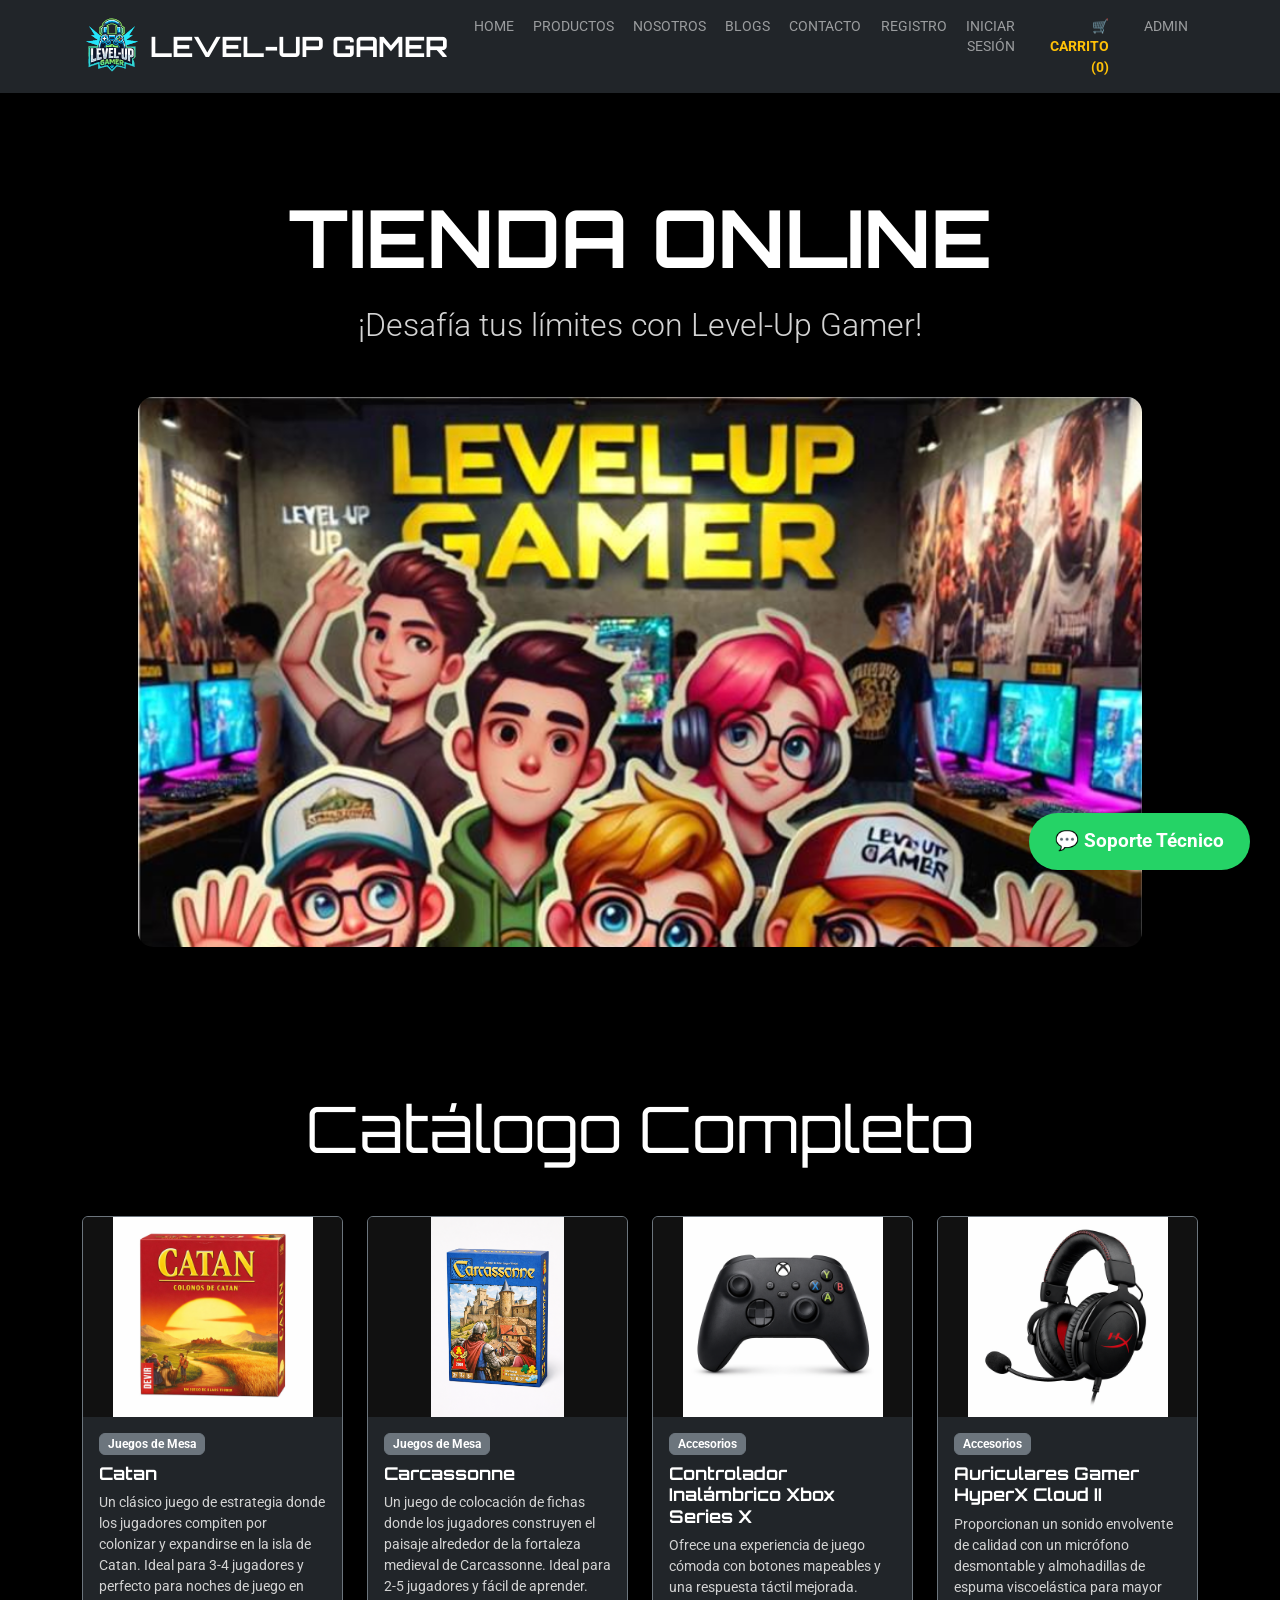
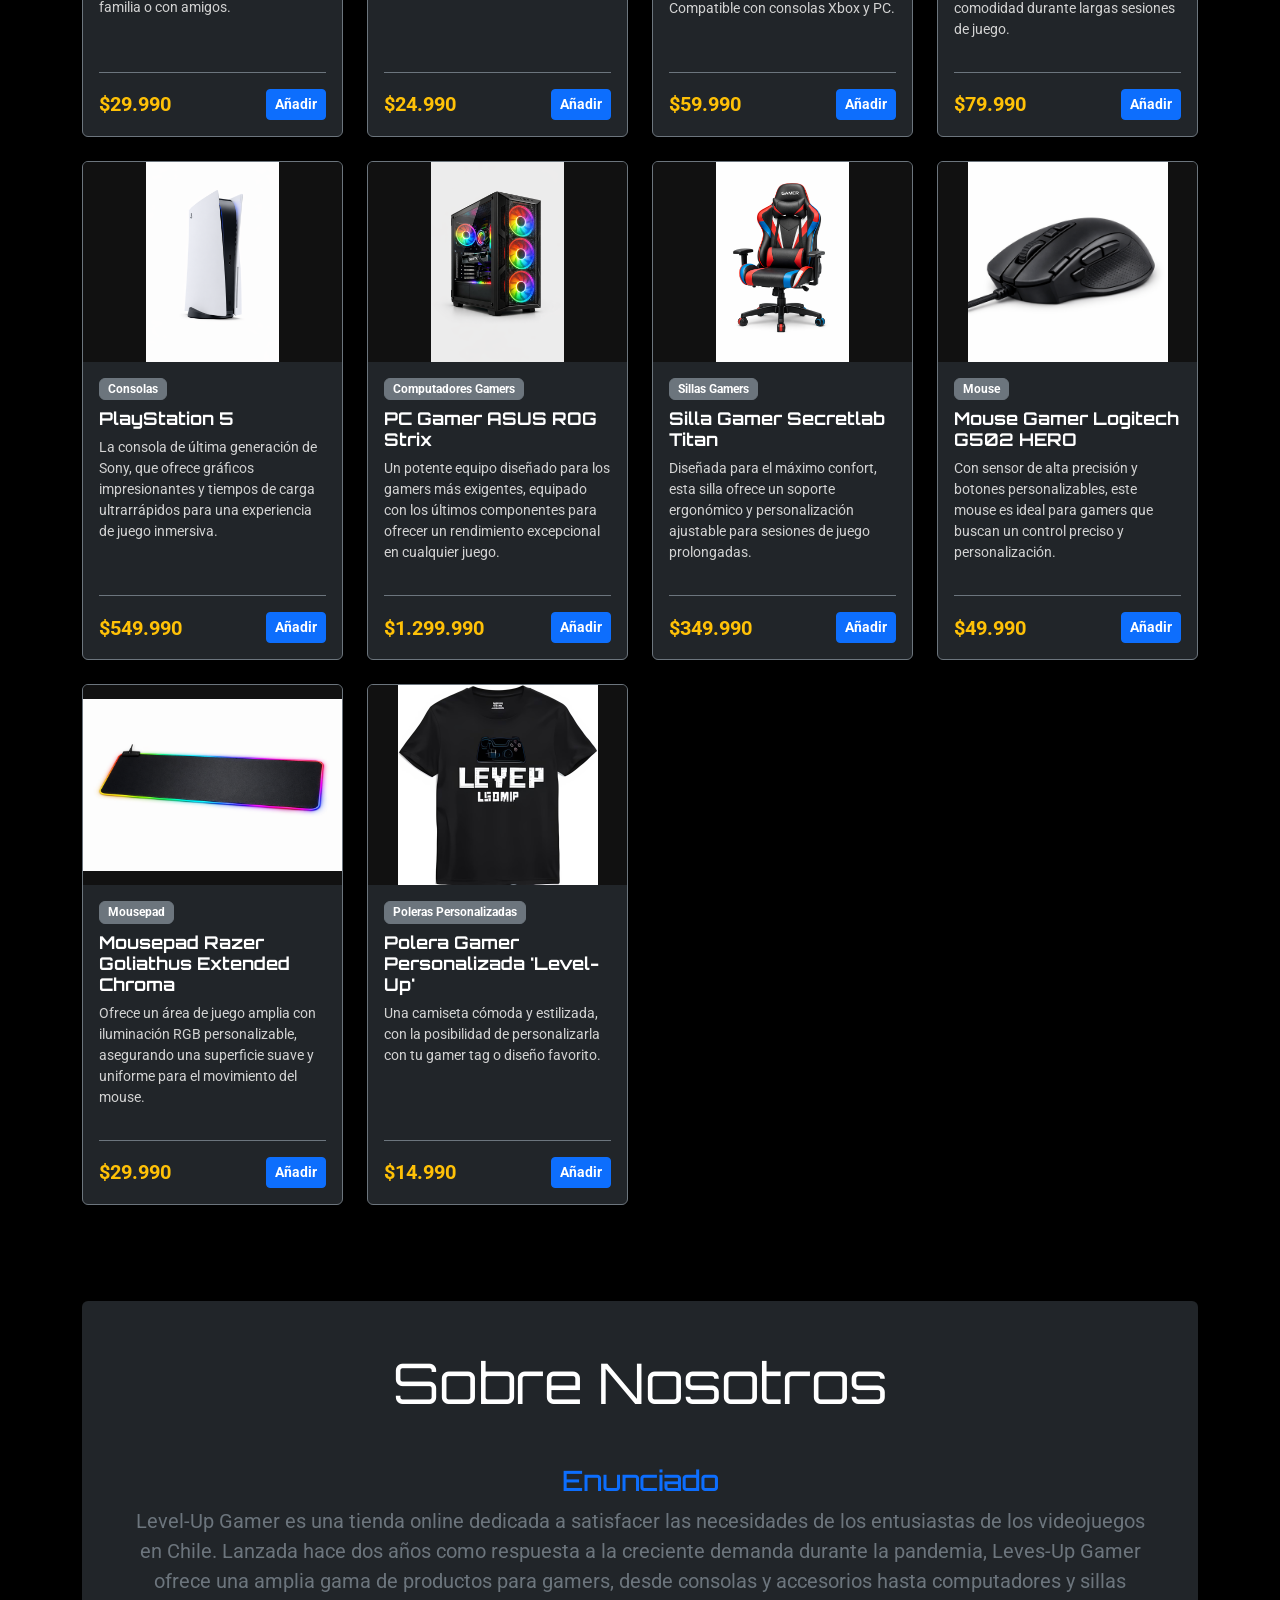
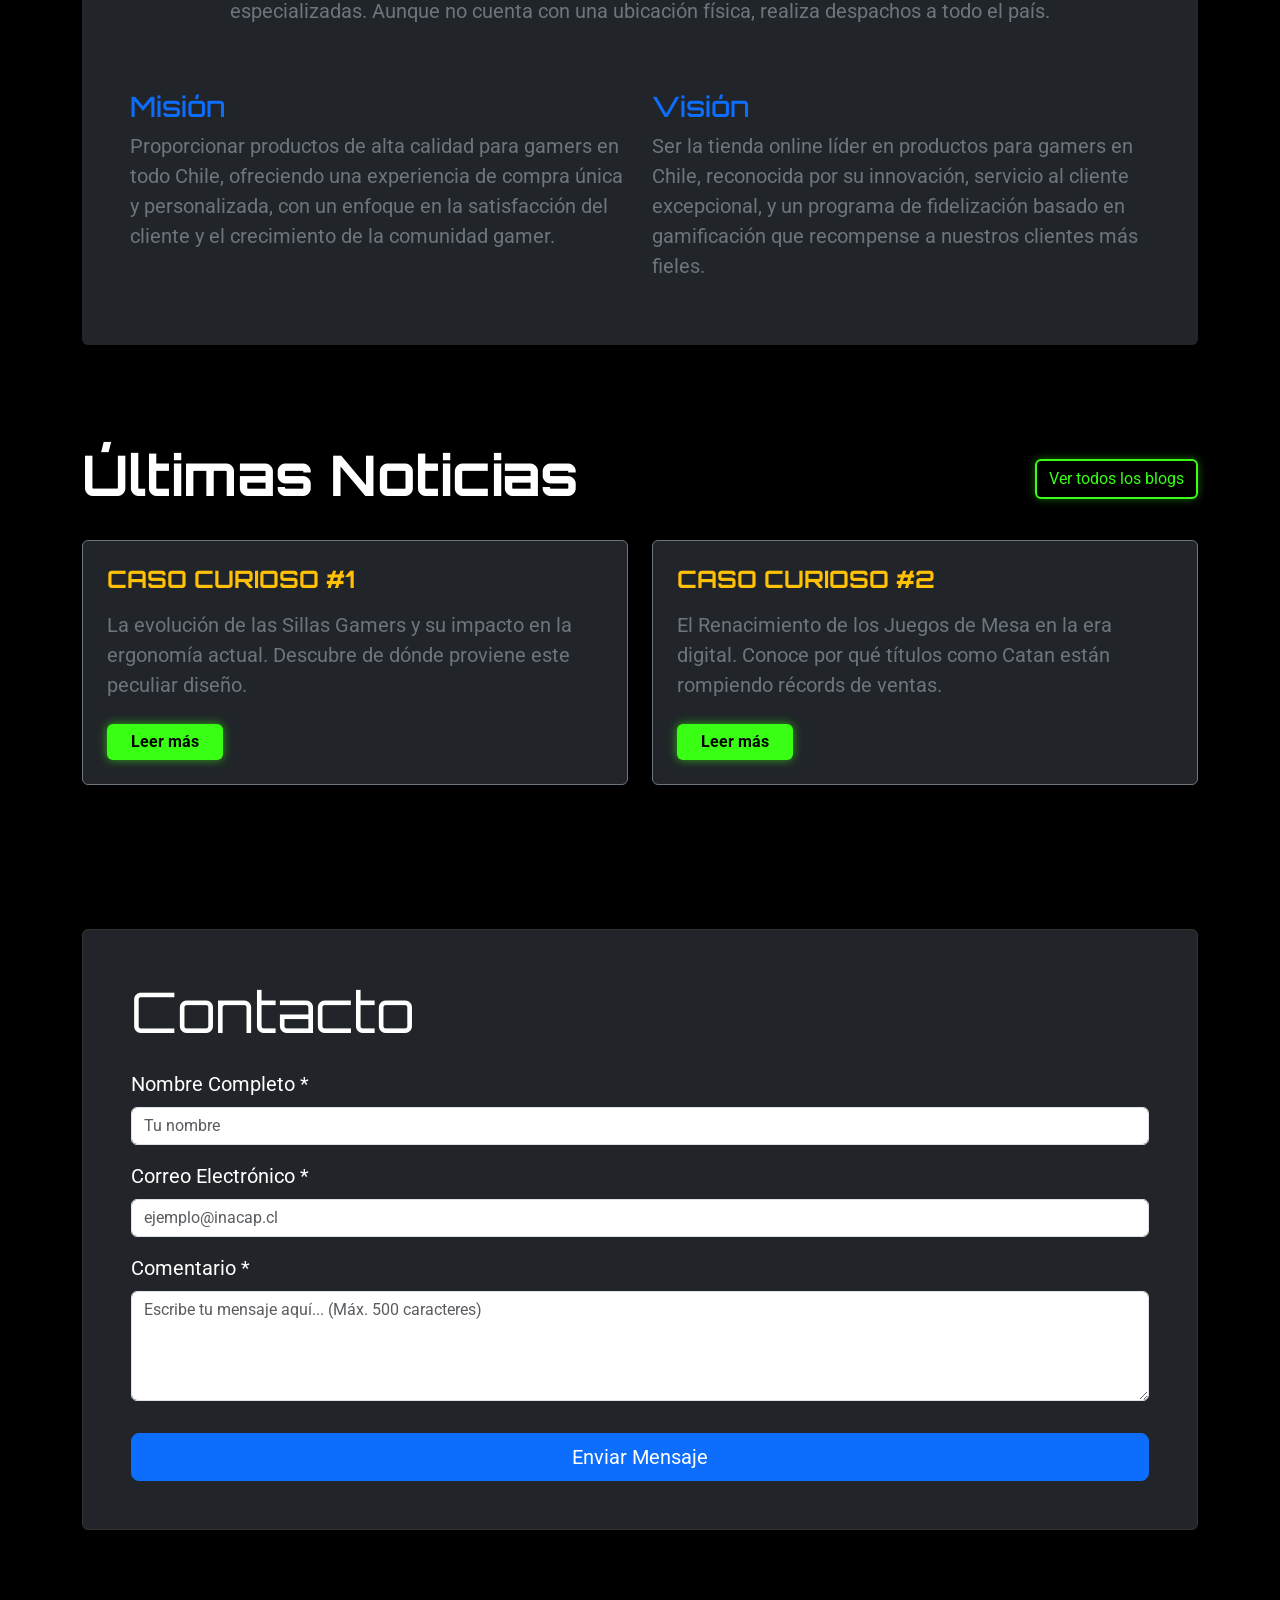
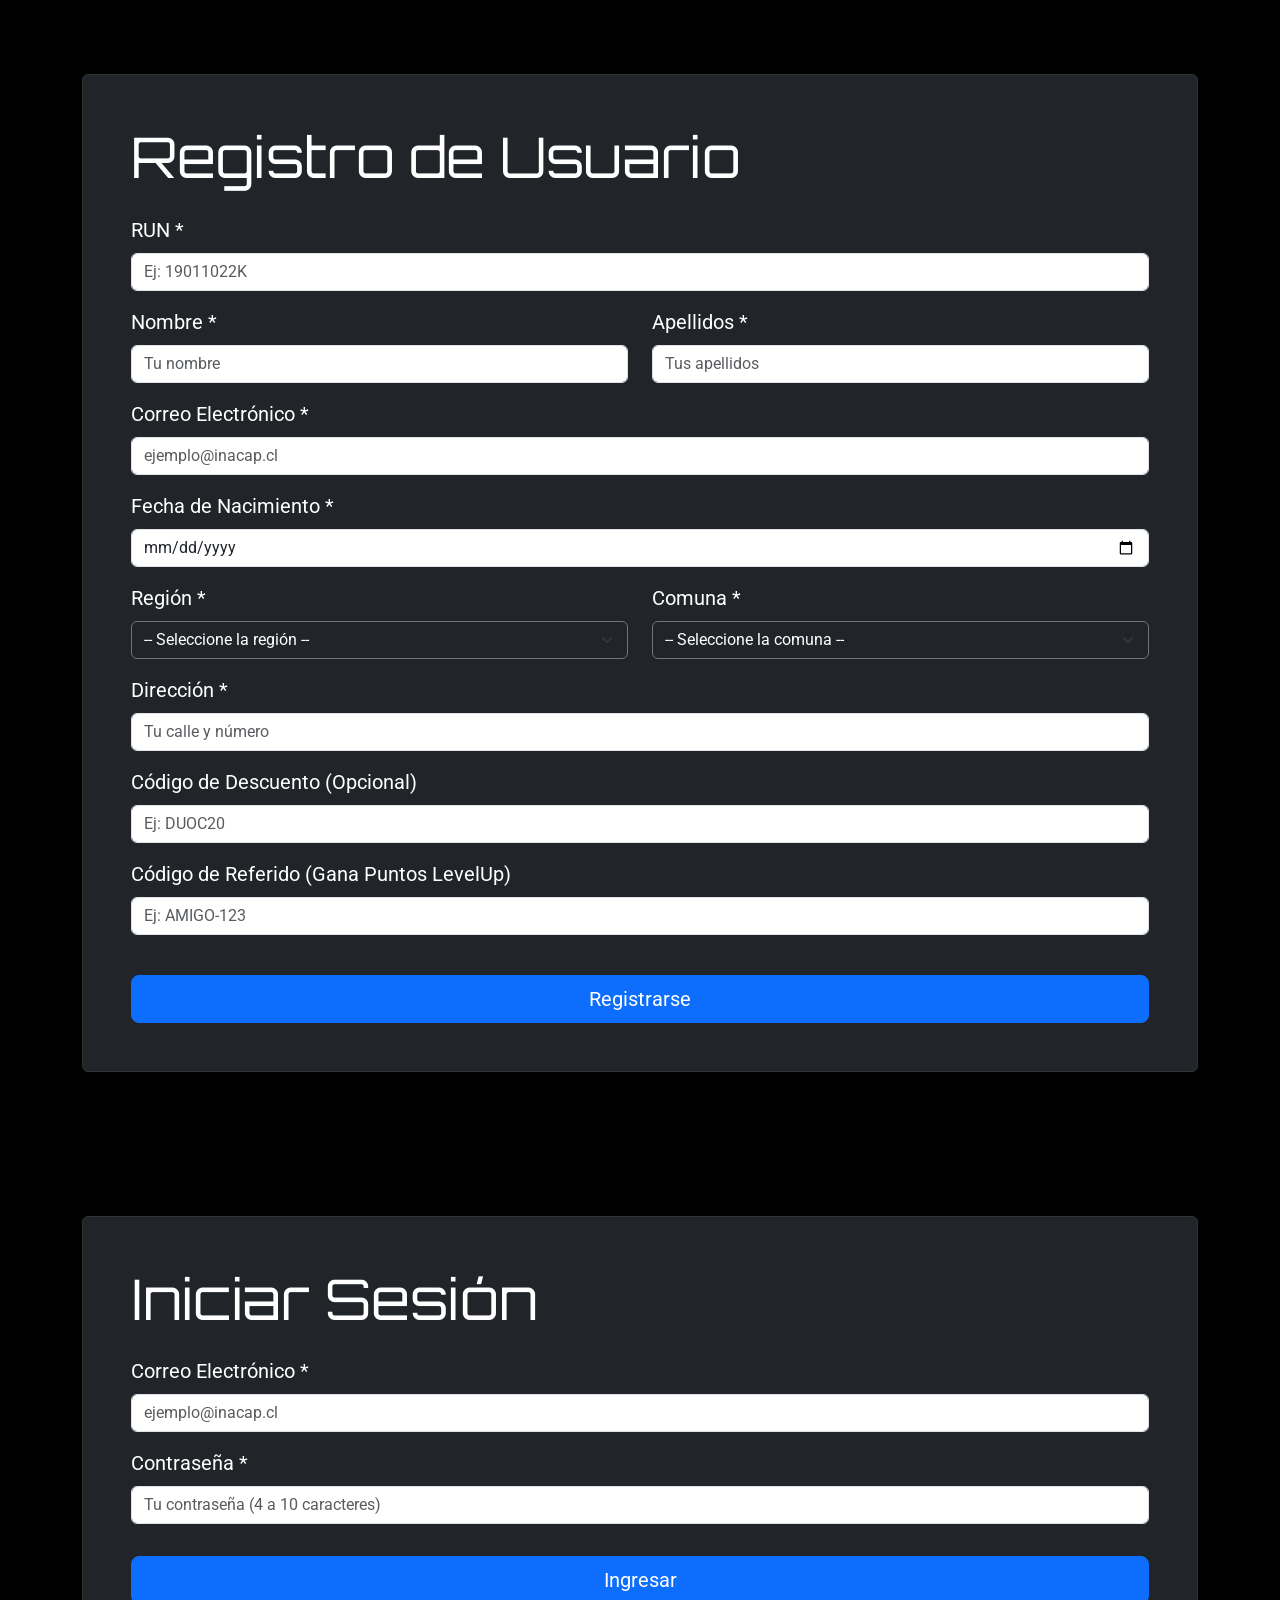
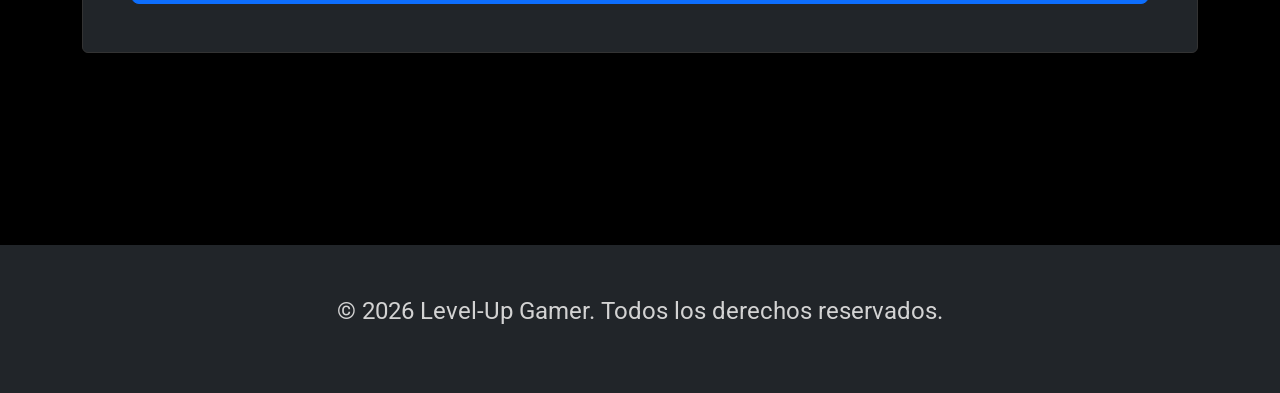
==== commit 9e06b0c7: "Fix:Correcciones index, app, blog1 y 2, archivos js" ====
--- a/index.html
+++ b/index.html
@@ -178,6 +178,10 @@
                 <label class="form-label fs-5">Código de Descuento (Opcional)</label>
                 <input type="text" id="regCodigoDescuento" class="form-control" placeholder="Ej: DUOC20">
             </div>
+            <div class="mb-3">
+                <label class="form-label fs-5">Código de Referido (Gana Puntos LevelUp)</label>
+                <input type="text" id="regReferido" class="form-control" placeholder="Ej: AMIGO-123">
+            </div>
             <button type="submit" class="btn btn-primary btn-lg w-100 mt-4">Registrarse</button>
         </form>
     </div>
@@ -224,8 +228,13 @@
     </div>
 </div>
 
+
+
     <footer class="text-center p-5 bg-dark mt-5 text-white">
         <p class="fs-4">&copy; 2026 Level-Up Gamer. Todos los derechos reservados.</p>
+   <a href="https://wa.me/56912345678?text=Hola,%20necesito%20ayuda%20con%20la%20tienda%20Level-Up%20Gamer" class="btn-whatsapp shadow-lg" target="_blank">
+    💬 Soporte Técnico
+</a>
     </footer>
 
     <script src="src/js/app.js"></script>
--- a/src/css/style.css
+++ b/src/css/style.css
@@ -176,4 +176,27 @@
     width: 100%;
     object-fit: cover; /* Recorta los bordes sobrantes sin deformar la imagen */
     object-position: top; /* Centra la imagen en las caras de los personajes */
+}
+
+/* =============================================================
+   BOTÓN FLOTANTE WHATSAPP
+   ============================================================= */
+.btn-whatsapp {
+    position: fixed;
+    bottom: 30px;
+    right: 30px;
+    background-color: #25D366;
+    color: #ffffff !important;
+    padding: 12px 24px;
+    border-radius: 50px;
+    font-size: 1.2rem;
+    font-weight: bold;
+    z-index: 1000;
+    transition: all 0.3s ease;
+    border: 2px solid transparent;
+}
+
+.btn-whatsapp:hover {
+    background-color: #128C7E;
+    transform: scale(1.1);
 }
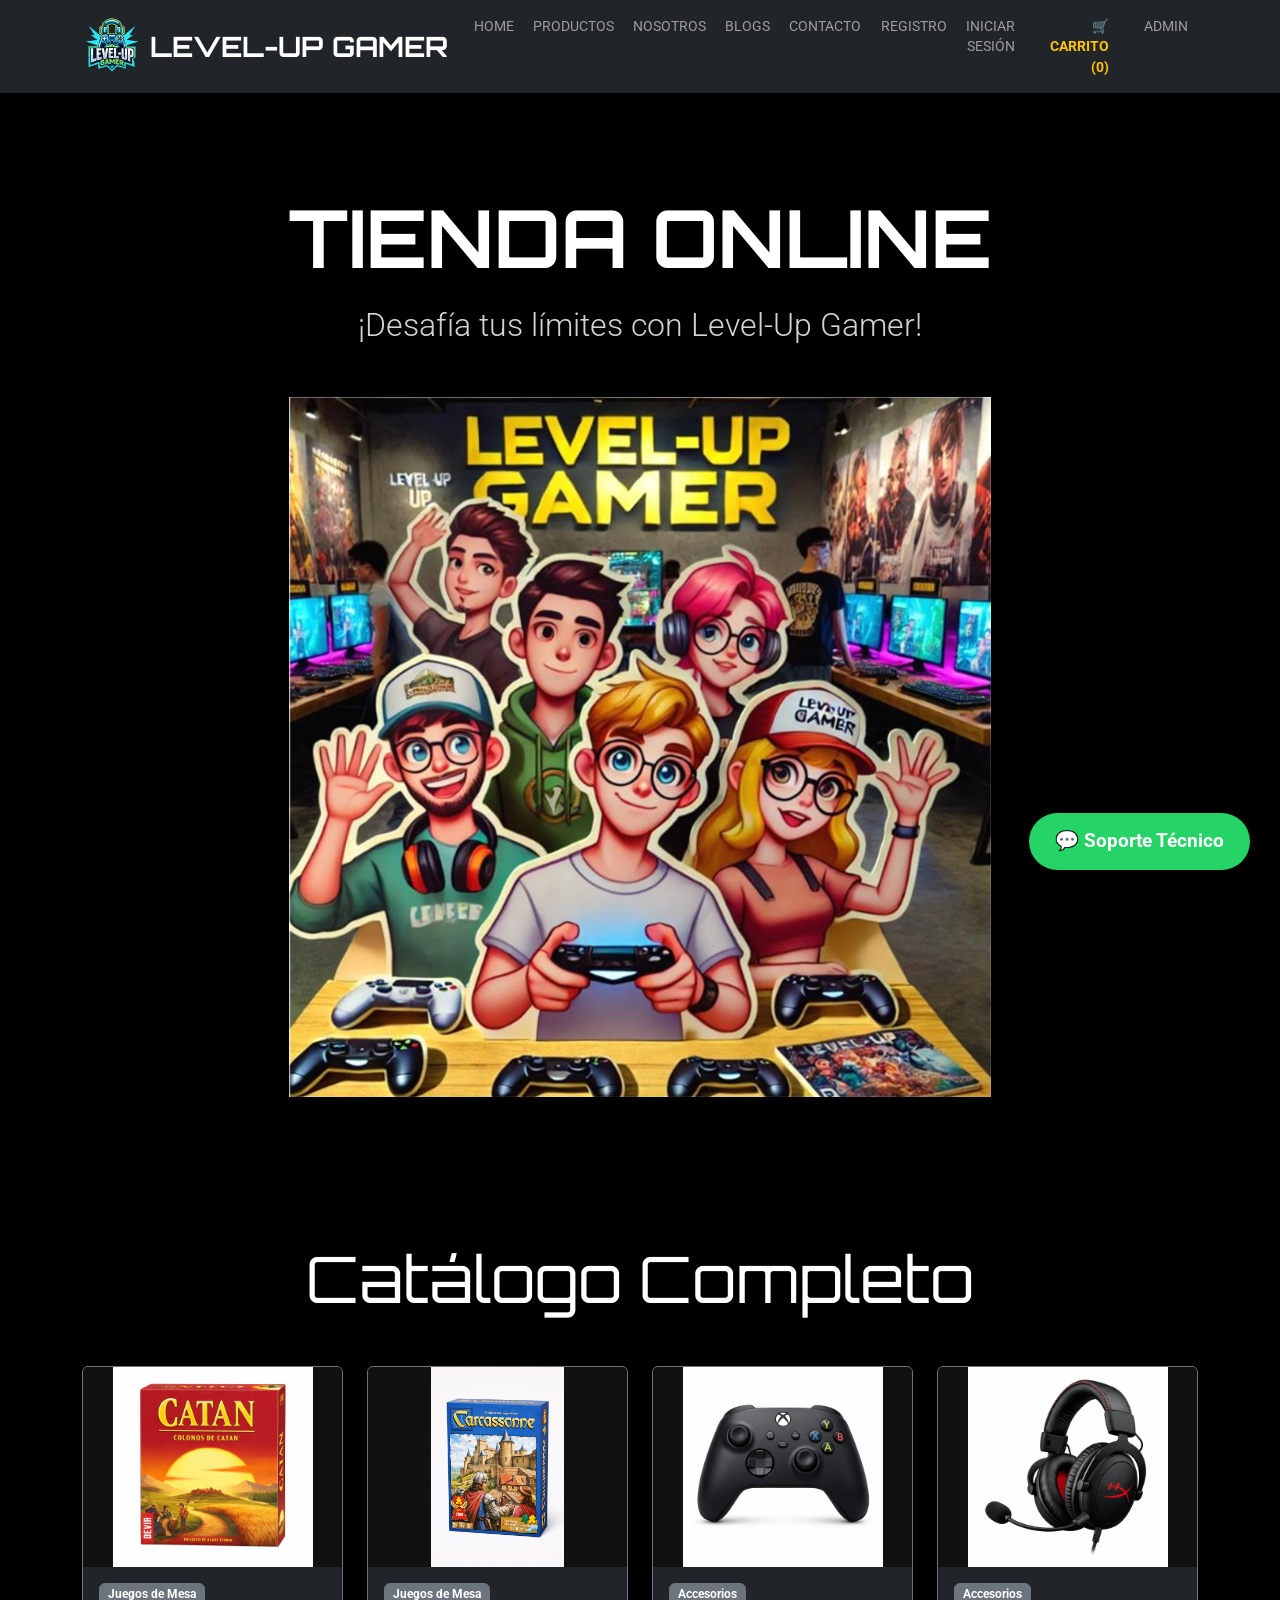
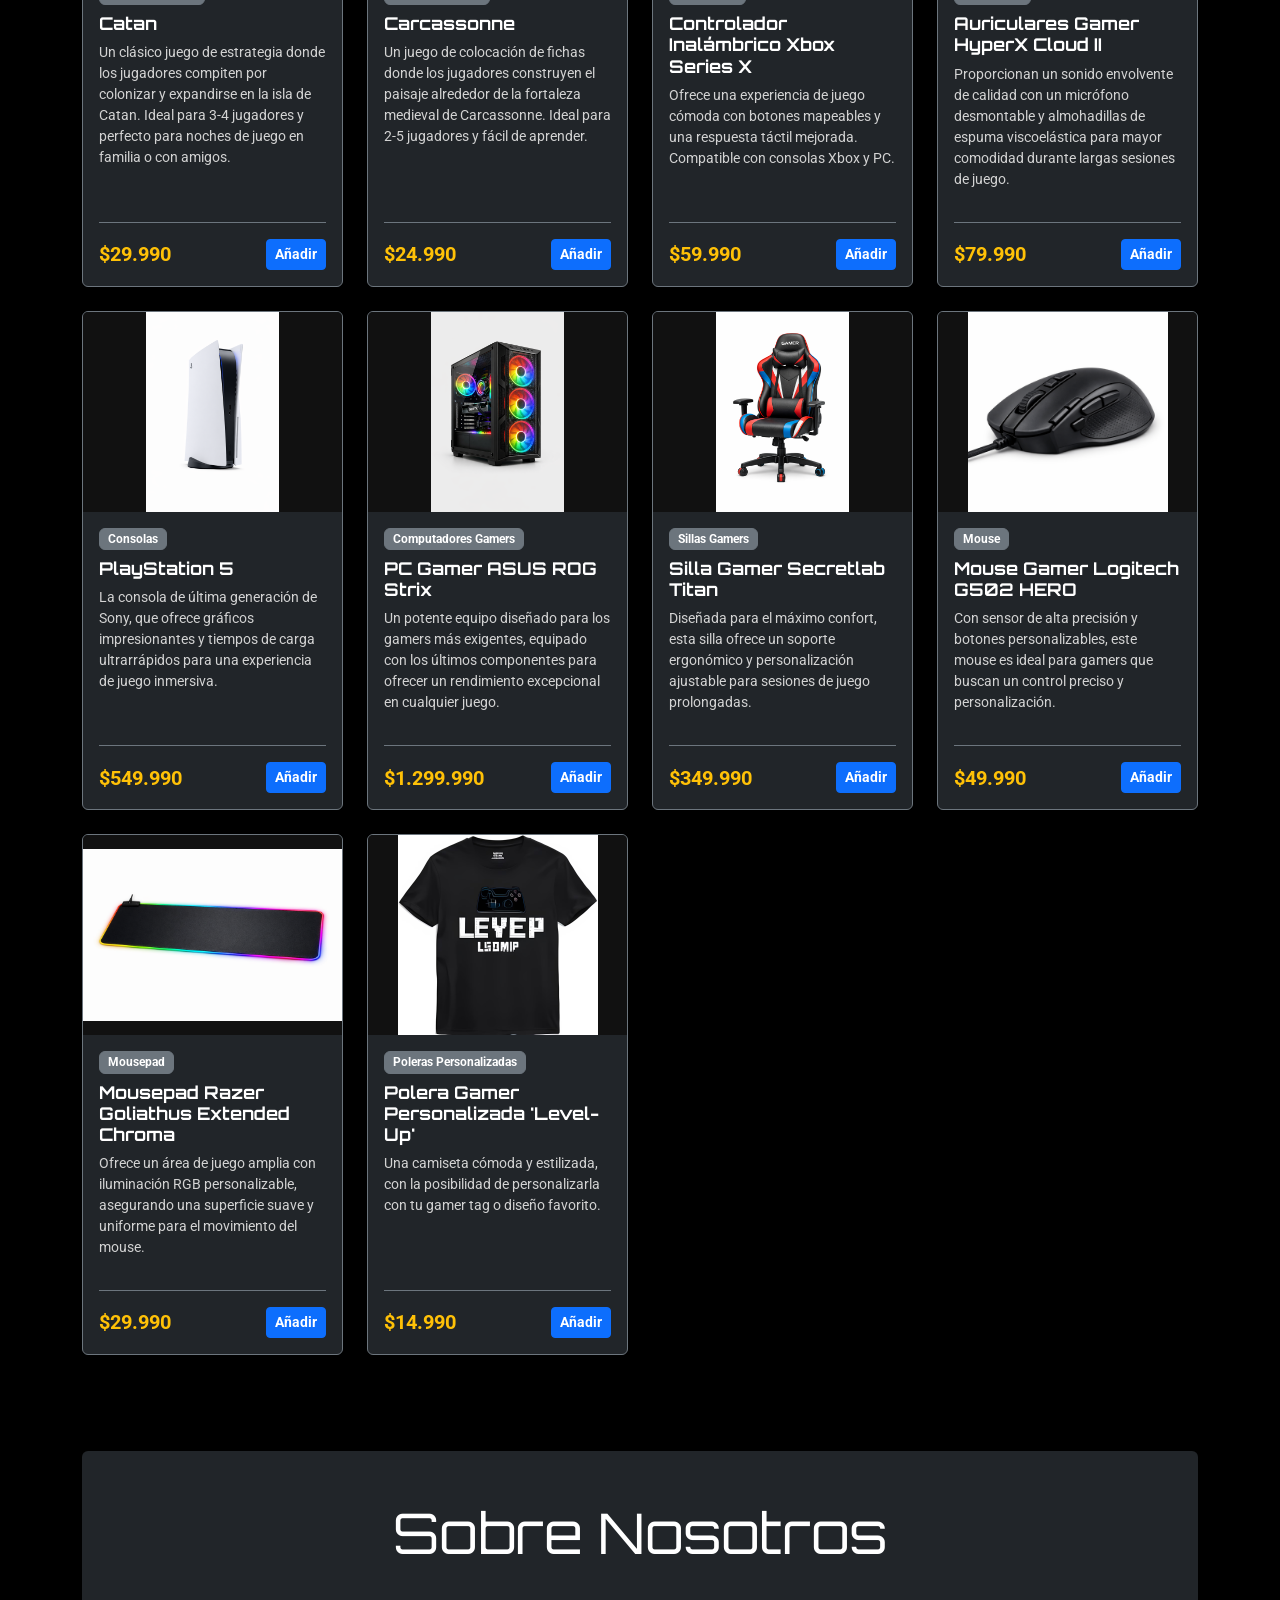
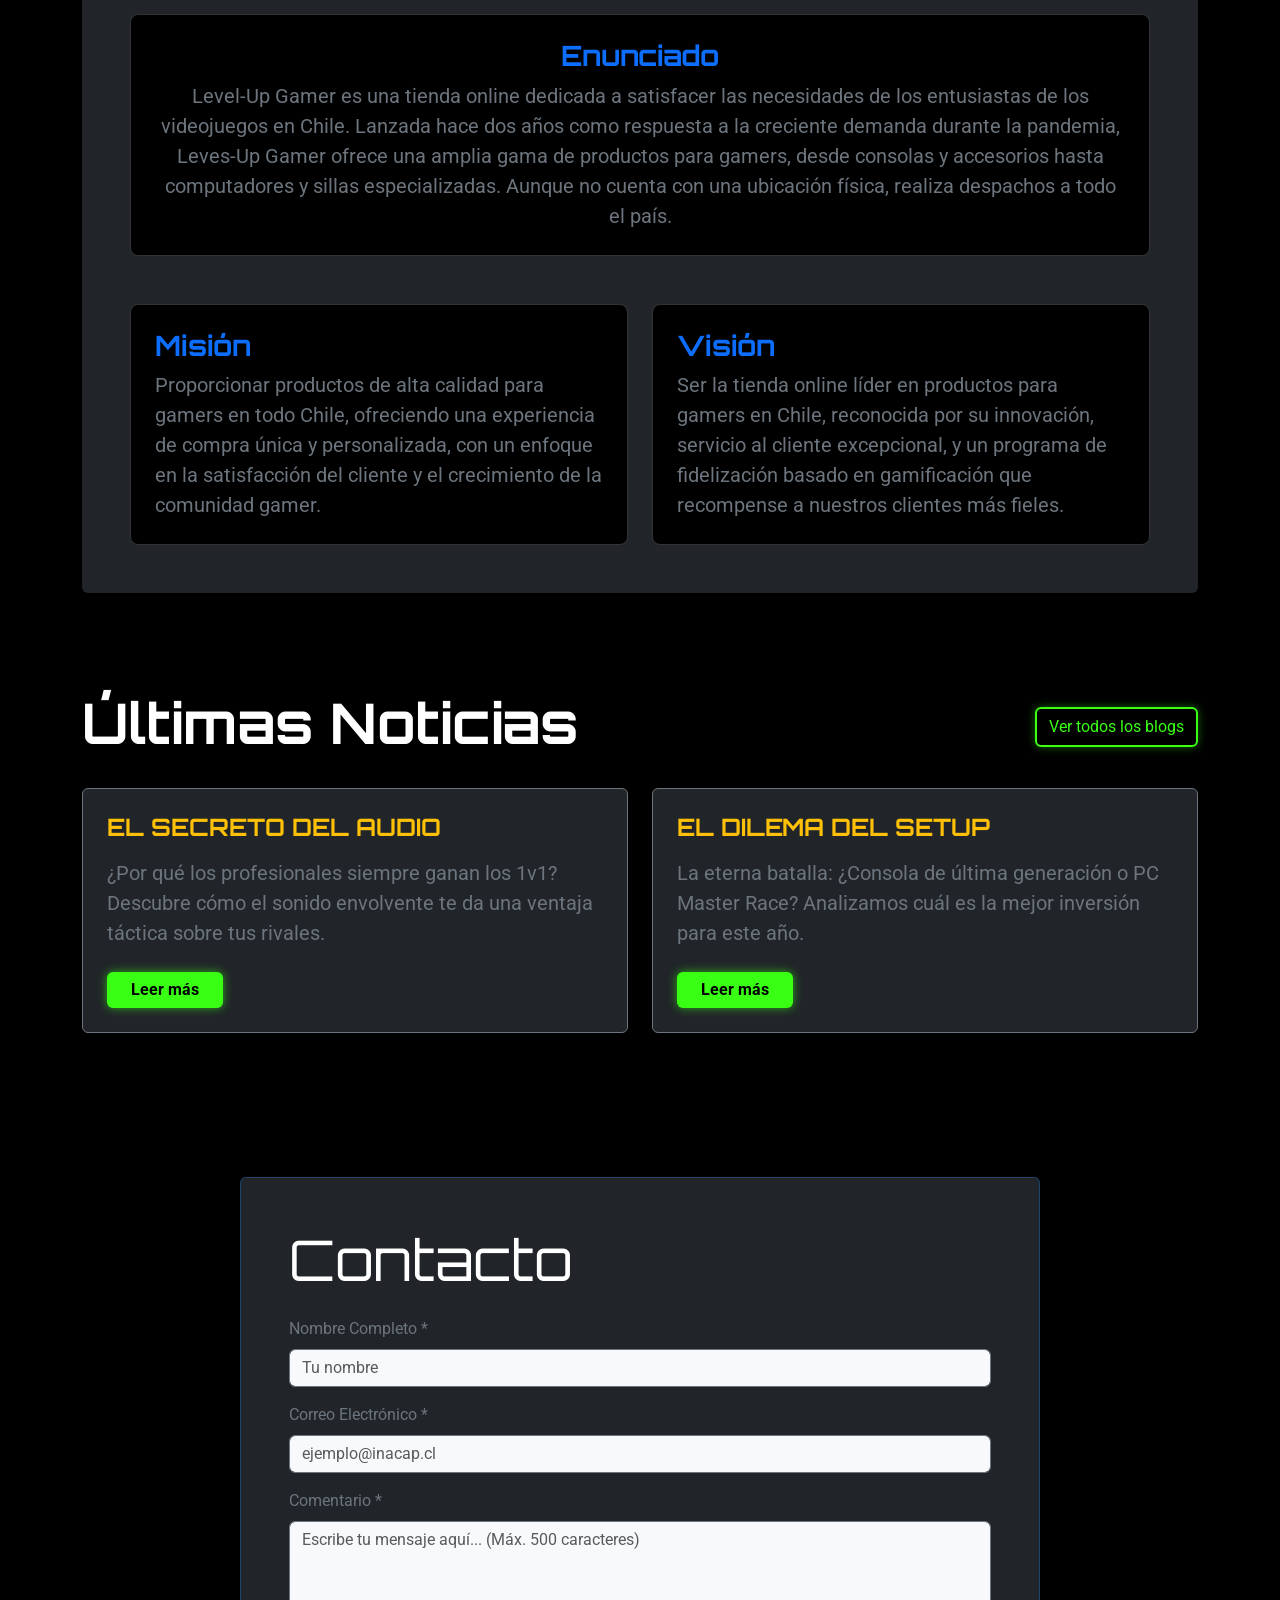
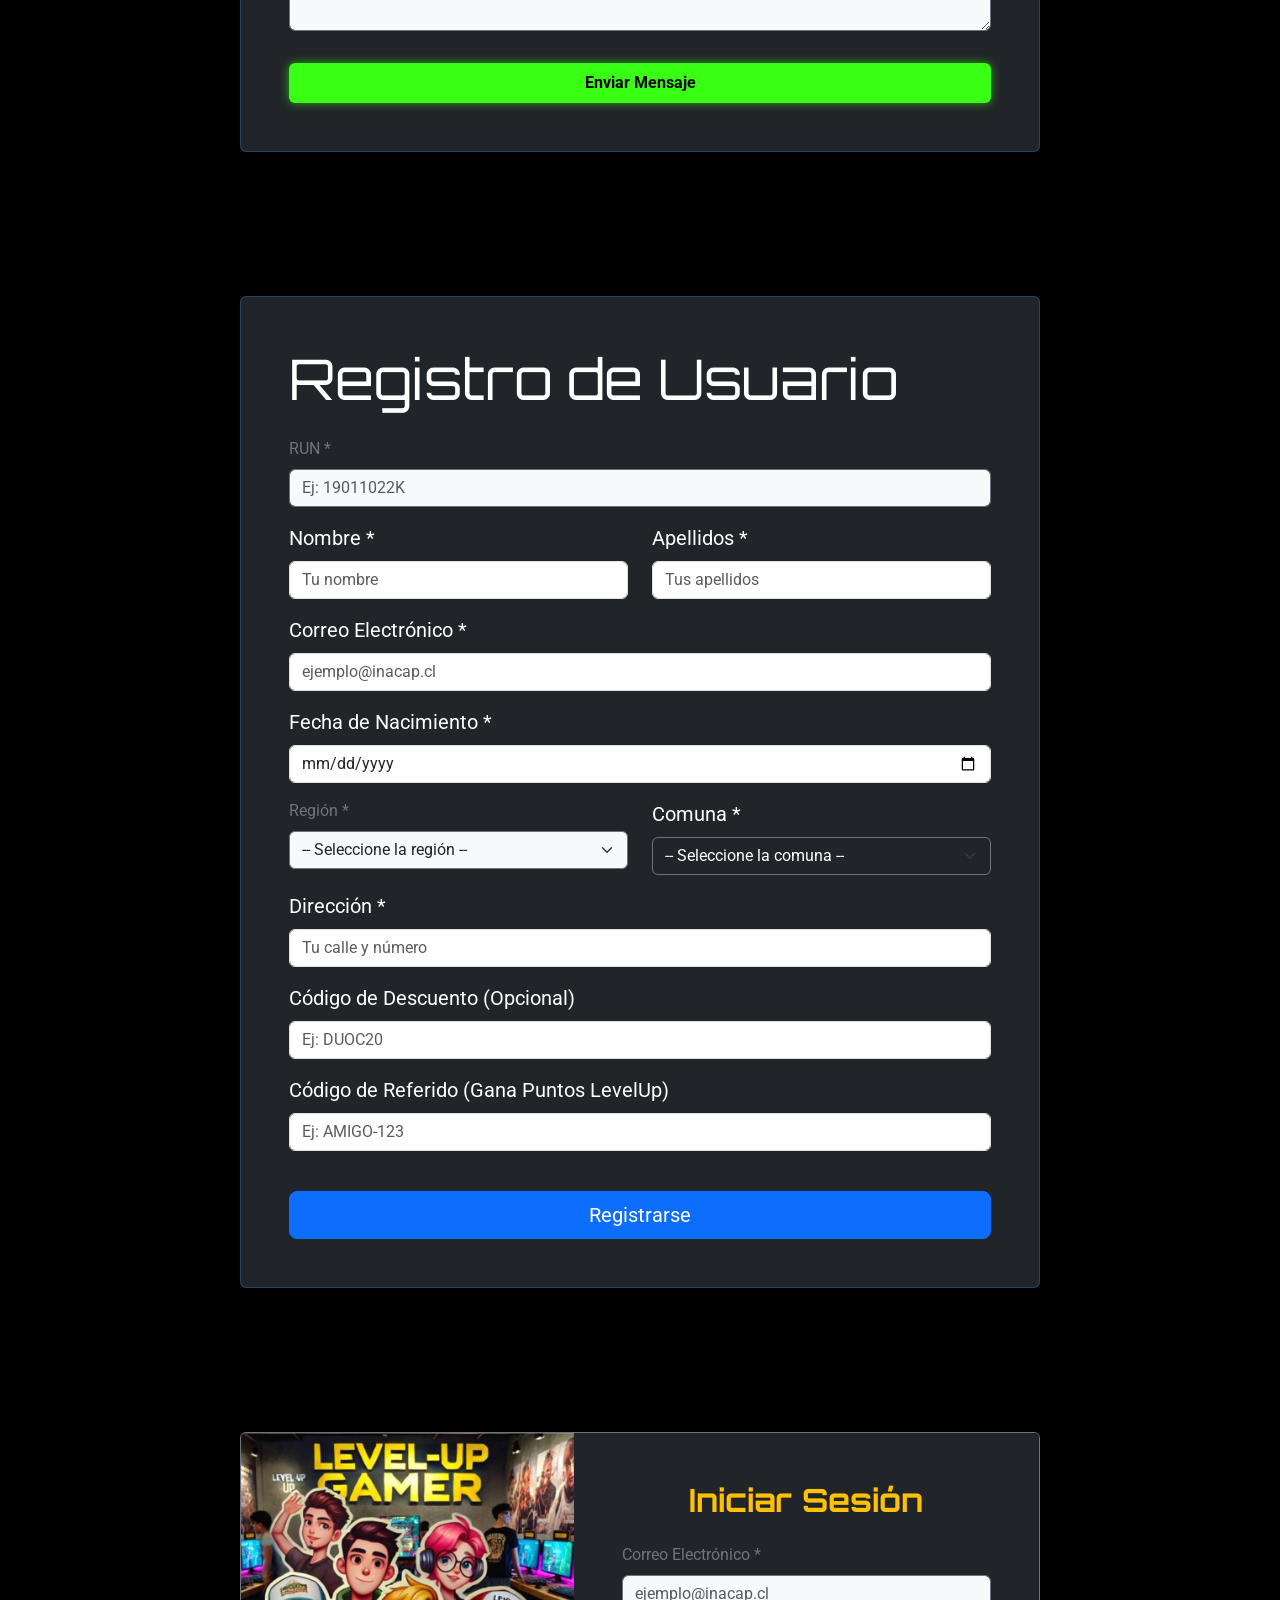
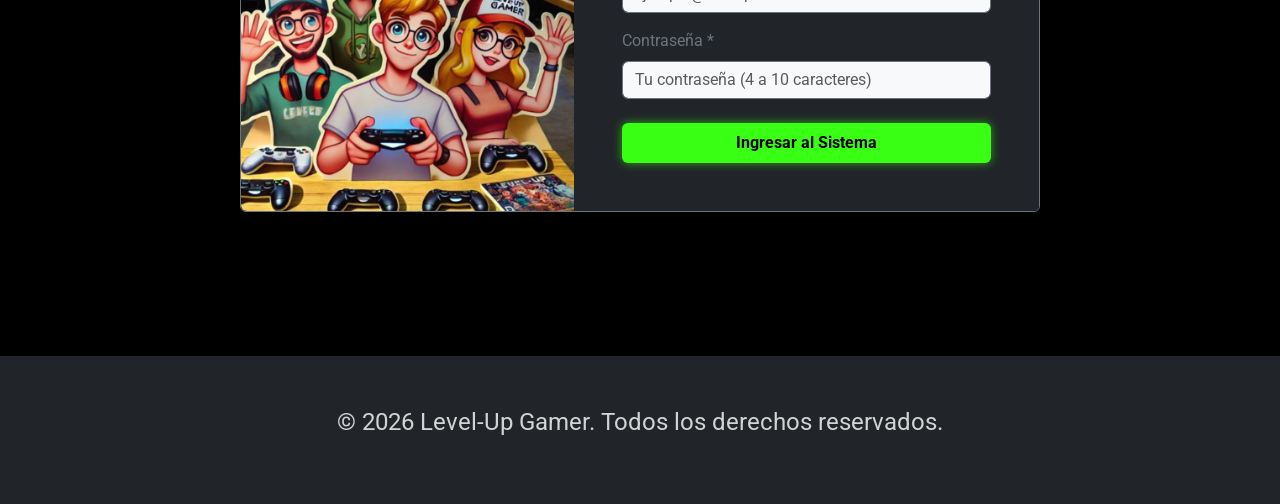
==== commit 677c6444: "Feat: Restructuración funcional segun requerimientos" ====
--- a/index.html
+++ b/index.html
@@ -53,21 +53,29 @@
         </section>
 
         <section id="seccion-nosotros" class="mb-5 p-5 bg-dark rounded shadow">
-            <h2 class="display-4 text-center mb-5">Sobre Nosotros</h2>
+            <h2 class="display-4 text-center mb-5" style="font-family: var(--font-header);">Sobre Nosotros</h2>
+            
             <div class="row mb-5">
                 <div class="col-12 text-center">
-                    <h4 class="text-primary fs-3">Enunciado</h4>
-                    <p class="fs-5 text-secondary">Level-Up Gamer es una tienda online dedicada a satisfacer las necesidades de los entusiastas de los videojuegos en Chile. Lanzada hace dos años como respuesta a la creciente demanda durante la pandemia, Leves-Up Gamer ofrece una amplia gama de productos para gamers, desde consolas y accesorios hasta computadores y sillas especializadas. Aunque no cuenta con una ubicación física, realiza despachos a todo el país.</p>
-                </div>
-            </div>
-            <div class="row">
-                <div class="col-md-6">
-                    <h4 class="text-primary fs-3">Misión</h4>
-                    <p class="fs-5 text-secondary">Proporcionar productos de alta calidad para gamers en todo Chile, ofreciendo una experiencia de compra única y personalizada, con un enfoque en la satisfacción del cliente y el crecimiento de la comunidad gamer.</p>
-                </div>
-                <div class="col-md-6">
-                    <h4 class="text-primary fs-3">Visión</h4>
-                    <p class="fs-5 text-secondary">Ser la tienda online líder en productos para gamers en Chile, reconocida por su innovación, servicio al cliente excepcional, y un programa de fidelización basado en gamificación que recompense a nuestros clientes más fieles.</p>
+                    <div class="caja-especificaciones">
+                        <h4 class="text-primary fs-3 fw-bold">Enunciado</h4>
+                        <p class="fs-5 text-secondary mb-0">Level-Up Gamer es una tienda online dedicada a satisfacer las necesidades de los entusiastas de los videojuegos en Chile. Lanzada hace dos años como respuesta a la creciente demanda durante la pandemia, Leves-Up Gamer ofrece una amplia gama de productos para gamers, desde consolas y accesorios hasta computadores y sillas especializadas. Aunque no cuenta con una ubicación física, realiza despachos a todo el país.</p>
+                    </div>
+                </div>
+            </div>
+
+            <div class="row g-4">
+                <div class="col-md-6">
+                    <div class="caja-especificaciones h-100">
+                        <h4 class="text-primary fs-3 fw-bold">Misión</h4>
+                        <p class="fs-5 text-secondary mb-0">Proporcionar productos de alta calidad para gamers en todo Chile, ofreciendo una experiencia de compra única y personalizada, con un enfoque en la satisfacción del cliente y el crecimiento de la comunidad gamer.</p>
+                    </div>
+                </div>
+                <div class="col-md-6">
+                    <div class="caja-especificaciones h-100">
+                        <h4 class="text-primary fs-3 fw-bold">Visión</h4>
+                        <p class="fs-5 text-secondary mb-0">Ser la tienda online líder en productos para gamers en Chile, reconocida por su innovación, servicio al cliente excepcional, y un programa de fidelización basado en gamificación que recompense a nuestros clientes más fieles.</p>
+                    </div>
                 </div>
             </div>
         </section>
@@ -80,15 +88,15 @@
             <div class="row g-4">
                 <div class="col-md-6">
                     <div class="card h-100 p-4 bg-dark text-white border-secondary shadow">
-                        <h4 class="text-warning fw-bold" style="font-family: var(--font-header);">CASO CURIOSO #1</h4>
-                        <p class="fs-5 text-secondary mt-2 mb-4">La evolución de las Sillas Gamers y su impacto en la ergonomía actual. Descubre de dónde proviene este peculiar diseño.</p>
+                        <h4 class="text-warning fw-bold" style="font-family: var(--font-header);">EL SECRETO DEL AUDIO</h4>
+                        <p class="fs-5 text-secondary mt-2 mb-4">¿Por qué los profesionales siempre ganan los 1v1? Descubre cómo el sonido envolvente te da una ventaja táctica sobre tus rivales.</p>
                         <a href="src/components/detalle-blog1.html" class="btn btn-neon mt-auto align-self-start px-4">Leer más</a>
                     </div>
                 </div>
                 <div class="col-md-6">
                     <div class="card h-100 p-4 bg-dark text-white border-secondary shadow">
-                        <h4 class="text-warning fw-bold" style="font-family: var(--font-header);">CASO CURIOSO #2</h4>
-                        <p class="fs-5 text-secondary mt-2 mb-4">El Renacimiento de los Juegos de Mesa en la era digital. Conoce por qué títulos como Catan están rompiendo récords de ventas.</p>
+                        <h4 class="text-warning fw-bold" style="font-family: var(--font-header);">EL DILEMA DEL SETUP</h4>
+                        <p class="fs-5 text-secondary mt-2 mb-4">La eterna batalla: ¿Consola de última generación o PC Master Race? Analizamos cuál es la mejor inversión para este año.</p>
                         <a href="src/components/detalle-blog2.html" class="btn btn-neon mt-auto align-self-start px-4">Leer más</a>
                     </div>
                 </div>
@@ -100,21 +108,21 @@
                 <h2 class="display-4 mb-4">Contacto</h2>
                 <form id="contactoForm" novalidate>
                     <div class="mb-3">
-                        <label class="form-label fs-5">Nombre Completo *</label>
-                        <input type="text" id="contactoNombre" class="form-control" placeholder="Tu nombre" required>
+                        <label class="form-label text-secondary">Nombre Completo *</label>
+                        <input type="text" id="contactoNombre" class="form-control bg-light text-dark border-secondary" placeholder="Tu nombre" required>
                         <div class="invalid-feedback"></div>
                     </div>
                     <div class="mb-3">
-                        <label class="form-label fs-5">Correo Electrónico *</label>
-                        <input type="email" id="contactoEmail" class="form-control" placeholder="ejemplo@inacap.cl" required>
+                        <label class="form-label text-secondary">Correo Electrónico *</label>
+                        <input type="email" id="contactoEmail" class="form-control bg-light text-dark border-secondary" placeholder="ejemplo@inacap.cl" required>
                         <div class="invalid-feedback"></div>
                     </div>
                     <div class="mb-3">
-                        <label class="form-label fs-5">Comentario *</label>
-                        <textarea id="contactoComentario" class="form-control" rows="4" placeholder="Escribe tu mensaje aquí... (Máx. 500 caracteres)" maxlength="500" required></textarea>
+                        <label class="form-label text-secondary">Comentario *</label>
+                        <textarea id="contactoComentario" class="form-control bg-light text-dark border-secondary" rows="4" placeholder="Escribe tu mensaje aquí... (Máx. 500 caracteres)" maxlength="500" required></textarea>
                         <div class="invalid-feedback"></div>
                     </div>
-                    <button type="submit" class="btn btn-primary btn-lg w-100 mt-3">Enviar Mensaje</button>
+                    <button type="submit" class="btn btn-neon w-100 py-2 mt-3">Enviar Mensaje</button>
                 </form>
             </div>
         </section>
@@ -124,8 +132,8 @@
         <h2 class="display-4 mb-4">Registro de Usuario</h2>
         <form id="registroForm" novalidate>
             <div class="mb-3">
-                <label class="form-label fs-5">RUN *</label>
-                <input type="text" id="regRun" class="form-control" placeholder="Ej: 19011022K" required>
+                <label class="form-label text-secondary">RUN *</label>
+                <input type="text" id="regRun" class="form-control bg-light text-dark border-secondary" placeholder="Ej: 19011022K" required>
                 <div class="invalid-feedback"></div>
             </div>
             <div class="row mb-3">
@@ -152,8 +160,8 @@
             </div>
             <div class="row mb-3">
                 <div class="col-md-6">
-                    <label class="form-label fs-5">Región *</label>
-                    <select id="select-region" class="form-select bg-dark text-white border-secondary" required>
+                    <label class="form-label text-secondary">Región *</label>
+                    <select id="select-region" class="form-select bg-light text-dark border-secondary" required>
                         <option value="">-- Seleccione la región --</option>
                         <option value="RM">Región Metropolitana</option>
                         <option value="V">Región de Valparaíso</option>
@@ -187,24 +195,39 @@
     </div>
 </section>
 
-        <section id="seccion-login" class="mb-5 py-5">
-            <div class="card p-5 bg-dark text-white shadow">
-                <h2 class="display-4 mb-4">Iniciar Sesión</h2>
-                <form id="loginForm" novalidate>
-                    <div class="mb-3">
-                        <label class="form-label fs-5">Correo Electrónico *</label>
-                        <input type="email" id="loginEmail" class="form-control" placeholder="ejemplo@inacap.cl" required>
-                        <div class="invalid-feedback"></div>
-                    </div>
-                    <div class="mb-3">
-                        <label class="form-label fs-5">Contraseña *</label>
-                        <input type="password" id="loginPassword" class="form-control" placeholder="Tu contraseña (4 a 10 caracteres)" minlength="4" maxlength="10" required>
-                        <div class="invalid-feedback"></div>
-                    </div>
-                    <button type="submit" class="btn btn-primary btn-lg w-100 mt-3">Ingresar</button>
-                </form>
-            </div>
-        </section>
+    <section id="seccion-login" class="py-5">
+        <div class="container">
+            <div class="card shadow-lg border-secondary">
+                <div class="row g-0">
+                    
+                    <div class="col-md-5 d-none d-md-block">
+                        <img src="src/assets/Levelupimg1.png" class="img-fluid rounded-start h-100 w-100" alt="Equipo Level-Up" style="object-fit: cover; object-position: center;">
+                    </div>
+
+                    <div class="col-md-7">
+                        <div class="card-body bg-dark text-white rounded-end h-100 p-4 p-lg-5">
+                            
+                            <h2 class="text-center mb-4 text-warning fw-bold" style="font-family: var(--font-header);">Iniciar Sesión</h2>
+                            
+                            <form id="loginForm">
+                                <div class="mb-3">
+                                    <label class="form-label text-secondary">Correo Electrónico *</label>
+                                    <input type="email" id="logCorreo" class="form-control bg-light text-dark border-secondary" placeholder="ejemplo@inacap.cl">
+                                </div>
+                                <div class="mb-4">
+                                    <label class="form-label text-secondary">Contraseña *</label>
+                                    <input type="password" id="logPass" class="form-control bg-light text-dark border-secondary" placeholder="Tu contraseña (4 a 10 caracteres)">
+                                </div>
+                                <button type="submit" class="btn btn-neon w-100 py-2">Ingresar al Sistema</button>
+                            </form>
+
+                        </div>
+                    </div>
+
+                </div>
+            </div>
+        </div>
+    </section>
     </main>
 
     <div class="modal fade" id="productModal" tabindex="-1" aria-hidden="true">
@@ -217,10 +240,10 @@
                 <div id="carouselDetalle" class="carousel slide" data-bs-touch="true" data-bs-interval="false">
                     <div class="carousel-inner" id="modal-carousel-inner"></div>
                     <button class="carousel-control-prev" type="button" data-bs-target="#carouselDetalle" data-bs-slide="prev">
-                        <span class="carousel-control-prev-icon" aria-hidden="true" style="filter: invert(1);"></span>
+                        <span class="carousel-control-prev-icon" aria-hidden="true"></span>
                     </button>
                     <button class="carousel-control-next" type="button" data-bs-target="#carouselDetalle" data-bs-slide="next">
-                        <span class="carousel-control-next-icon" aria-hidden="true" style="filter: invert(1);"></span>
+                        <span class="carousel-control-next-icon" aria-hidden="true"></span>
                     </button>
                 </div>
             </div>
@@ -232,9 +255,9 @@
 
     <footer class="text-center p-5 bg-dark mt-5 text-white">
         <p class="fs-4">&copy; 2026 Level-Up Gamer. Todos los derechos reservados.</p>
-   <a href="https://wa.me/56912345678?text=Hola,%20necesito%20ayuda%20con%20la%20tienda%20Level-Up%20Gamer" class="btn-whatsapp shadow-lg" target="_blank">
-    💬 Soporte Técnico
-</a>
+        <a href="https://wa.me/56912345678?text=Hola,%20necesito%20ayuda%20con%20la%20tienda%20Level-Up%20Gamer" class="btn-whatsapp shadow-lg" target="_blank">
+            💬 Soporte Técnico 
+        </a>
     </footer>
 
     <script src="src/js/app.js"></script>
--- a/src/css/style.css
+++ b/src/css/style.css
@@ -172,10 +172,12 @@
 /* 2. Límite de altura para la imagen gigante (Hero/Home) */
 /* Asumiendo que la imagen está dentro de la primera sección */
 #seccion-home img {
-    max-height: 550px; /* Tope máximo de altura */
-    width: 100%;
-    object-fit: cover; /* Recorta los bordes sobrantes sin deformar la imagen */
-    object-position: top; /* Centra la imagen en las caras de los personajes */
+    max-height: 700px; /* Tamaño máximo para que no se desproporcione */
+    width: 100%;
+    height: auto; /* Altura fluida natural */
+    object-fit: contain; /* Prohíbe terminantemente que se corte la imagen */
+    margin: 0 auto; /* Mantiene imagen centrada en la pantalla */
+    display: block;
 }
 
 /* =============================================================
@@ -199,4 +201,53 @@
 .btn-whatsapp:hover {
     background-color: #128C7E;
     transform: scale(1.1);
+}
+
+/* =============================================================
+   FORMULARIOS UNIFICADOS Y SIMÉTRICOS (DISEÑO PREMIUM)
+   ============================================================= */
+#seccion-contacto .card,
+#seccion-registro .card,
+#seccion-login .card {
+    max-width: 800px; /* Un poco más amplio para que el contenido interior respire */
+    width: 92%; /* El 92% evita que la tarjeta choque con los bordes en ninguna pantalla */
+    margin: 0 auto; /* Centrado perfecto */
+    border: 1px solid rgba(30, 144, 255, 0.3);
+    box-shadow: 0 10px 30px rgba(0, 0, 0, 0.7);
+    transition: border-color 0.3s ease, box-shadow 0.3s ease;
+}
+
+#seccion-contacto .card:hover,
+#seccion-registro .card:hover,
+#seccion-login .card:hover {
+    border-color: var(--accent-blue);
+    box-shadow: 0 10px 30px rgba(30, 144, 255, 0.15);
+}
+
+/* =============================================================
+   MANTENER EL FOOTER SIEMPRE AL FONDO (COMPLEMENTO)
+   ============================================================= */
+/* El main se estira para rellenar el espacio vacío de la pantalla */
+main {
+    flex: 1; 
+}
+
+/* El pie de página se empuja automáticamente hacia el margen inferior */
+footer {
+    margin-top: auto; 
+}
+/* =============================================================
+   AJUSTE DE CONTRASTE PARA CAJA DE ESPECIFICACIONES (PROYECTOR)
+   ============================================================= */
+.caja-especificaciones {
+    /* Opción 1: Fondo negro puro intenso para que el texto gris claro resalte */
+    background-color: #000000 !important; 
+    
+    /* Opción 2: Si el texto es muy oscuro, borra la línea de arriba y usa esta para un fondo claro: */
+    /* background-color: #e0e0e0 !important; */
+    
+    border: 1px solid rgba(255, 255, 255, 0.2); /* Un borde sutil para enmarcar el recuadro */
+    border-radius: 8px;
+    padding: 1.5rem;
+    box-shadow: inset 0 0 15px rgba(0,0,0,0.8); /* Sombra interna para darle profundidad tecnológica */
 }
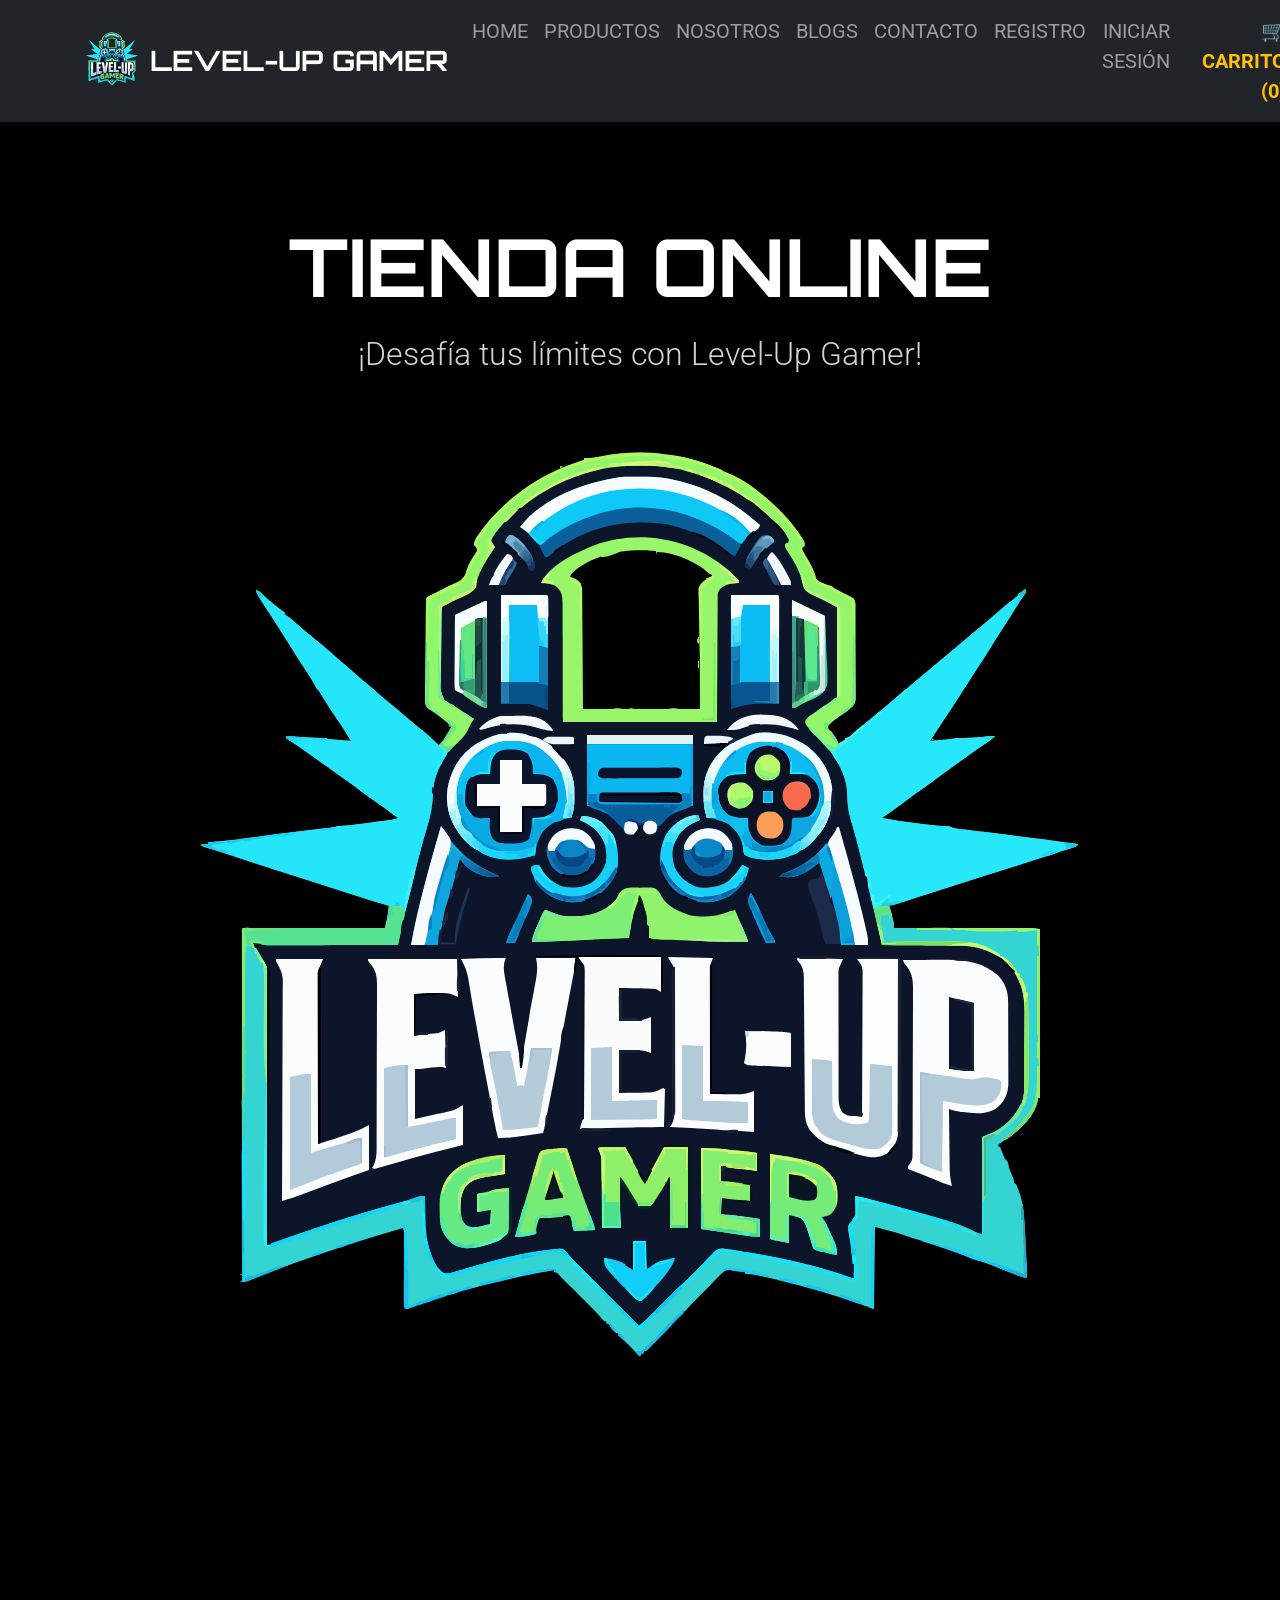
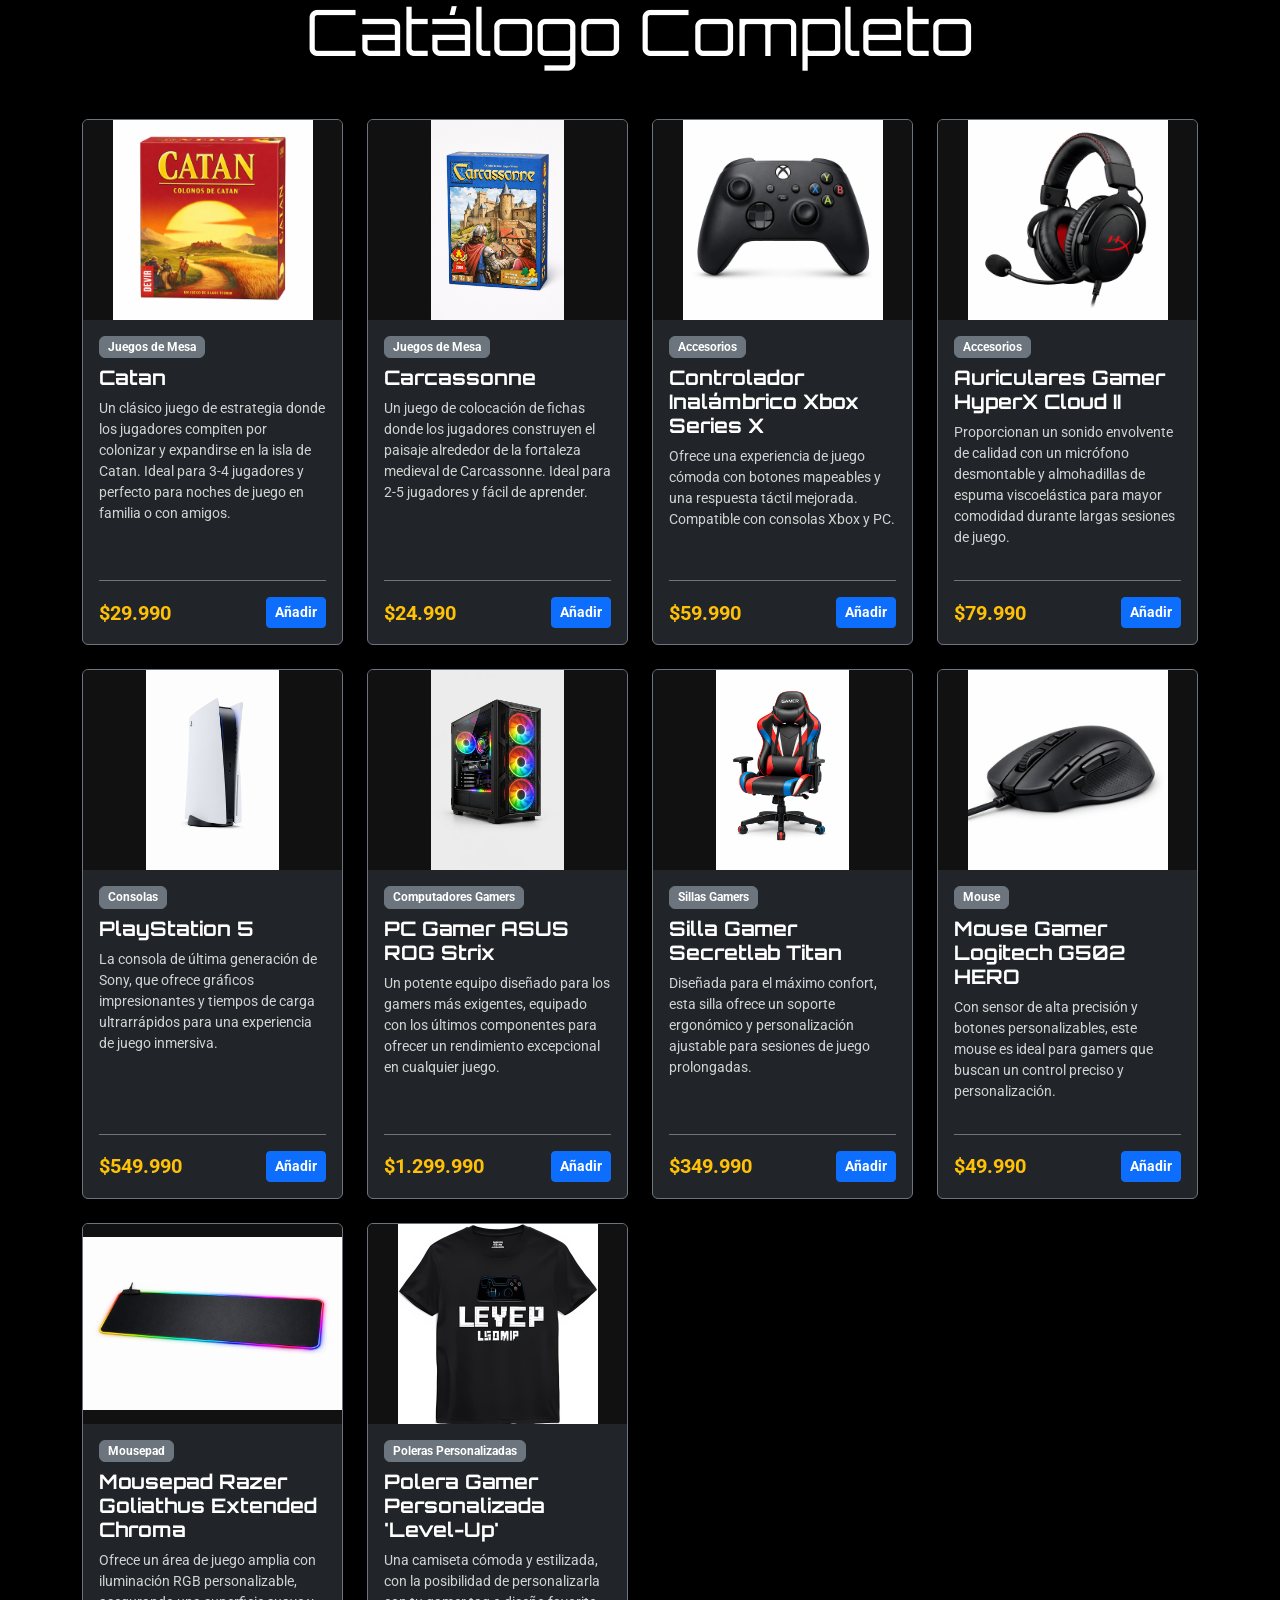
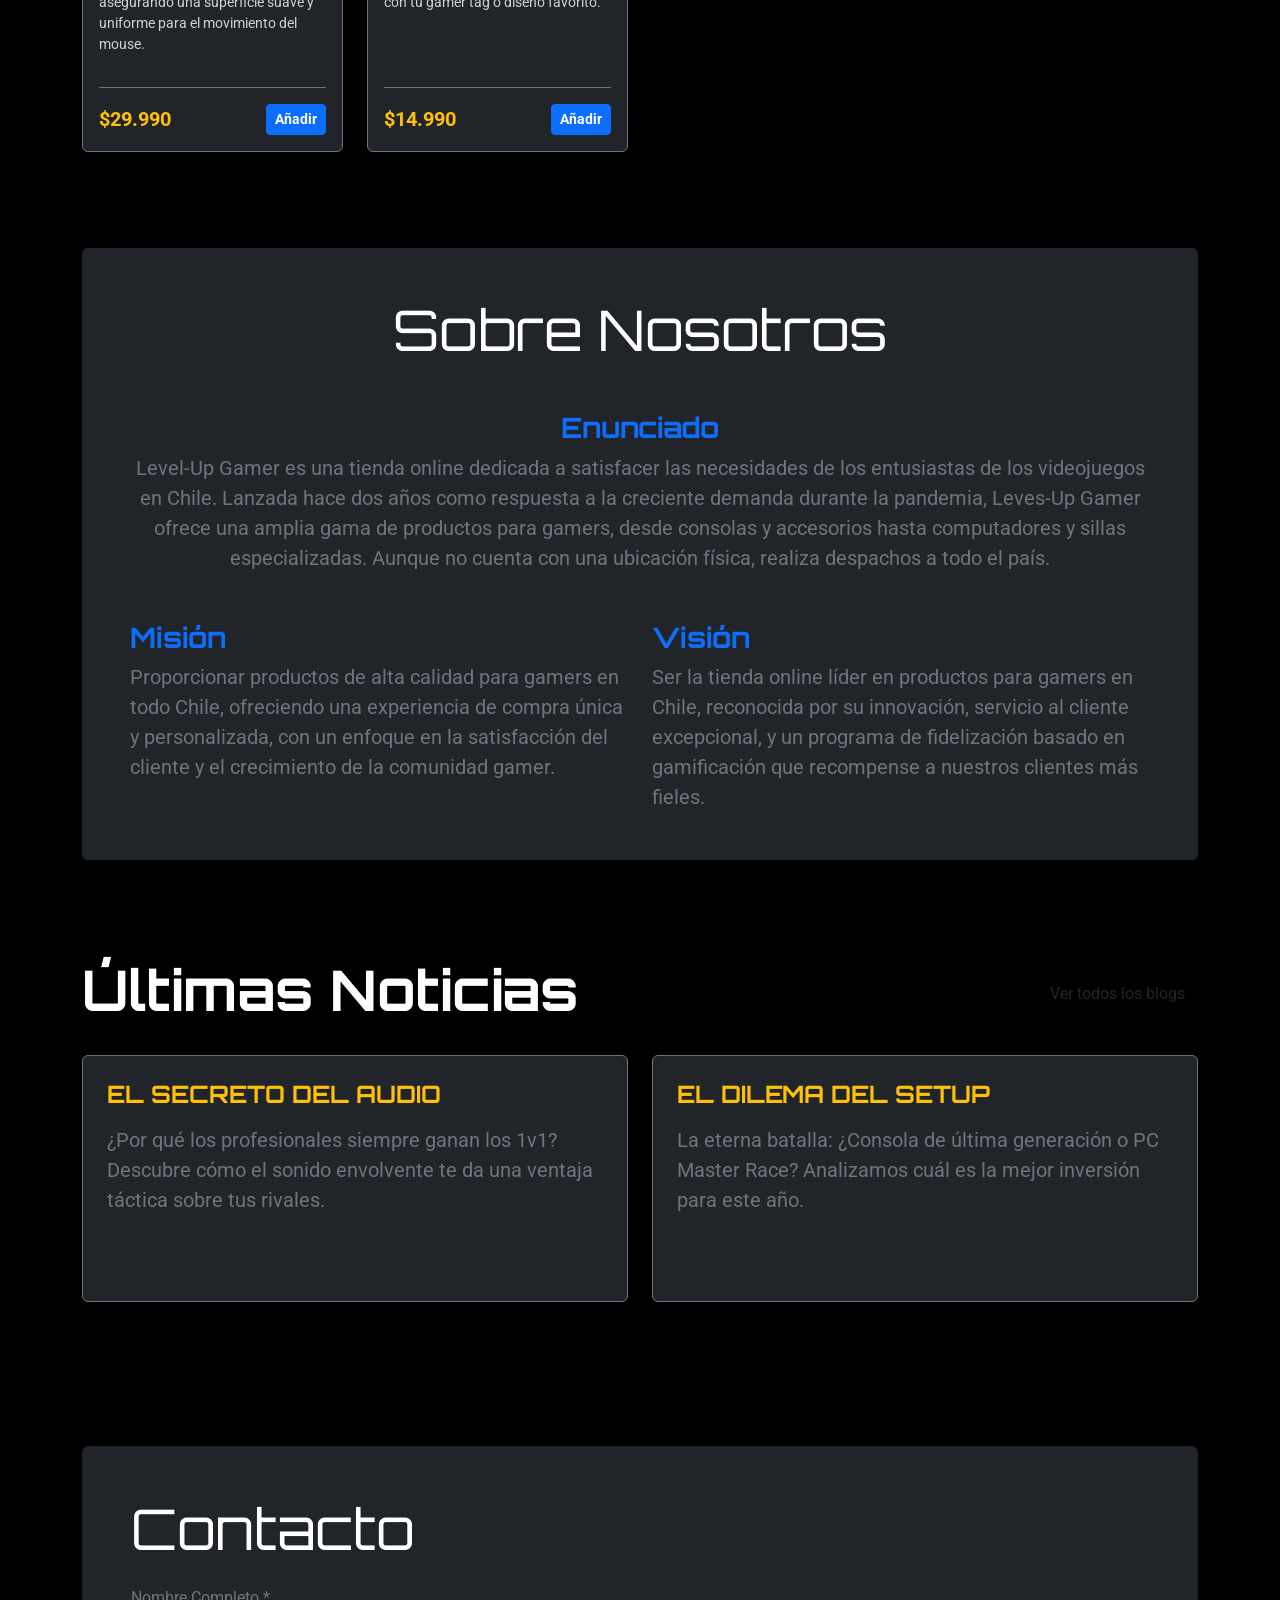
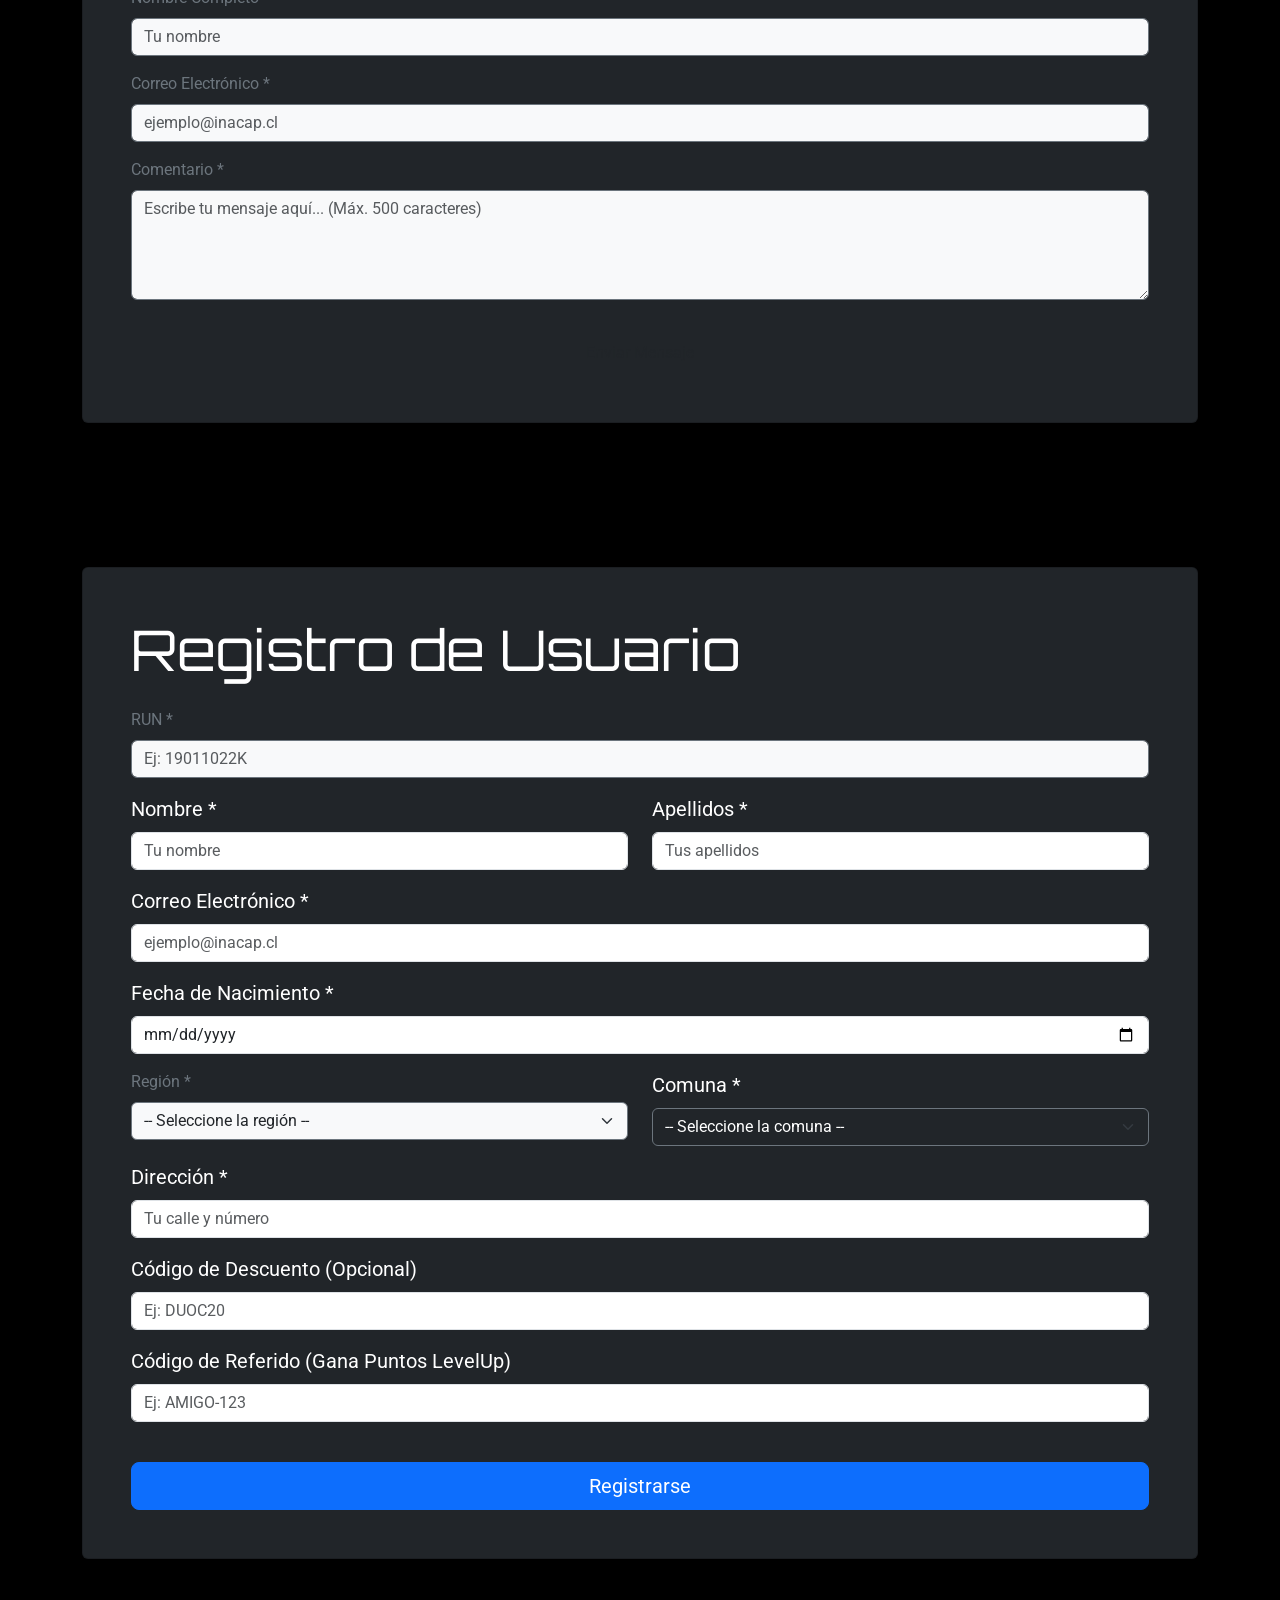
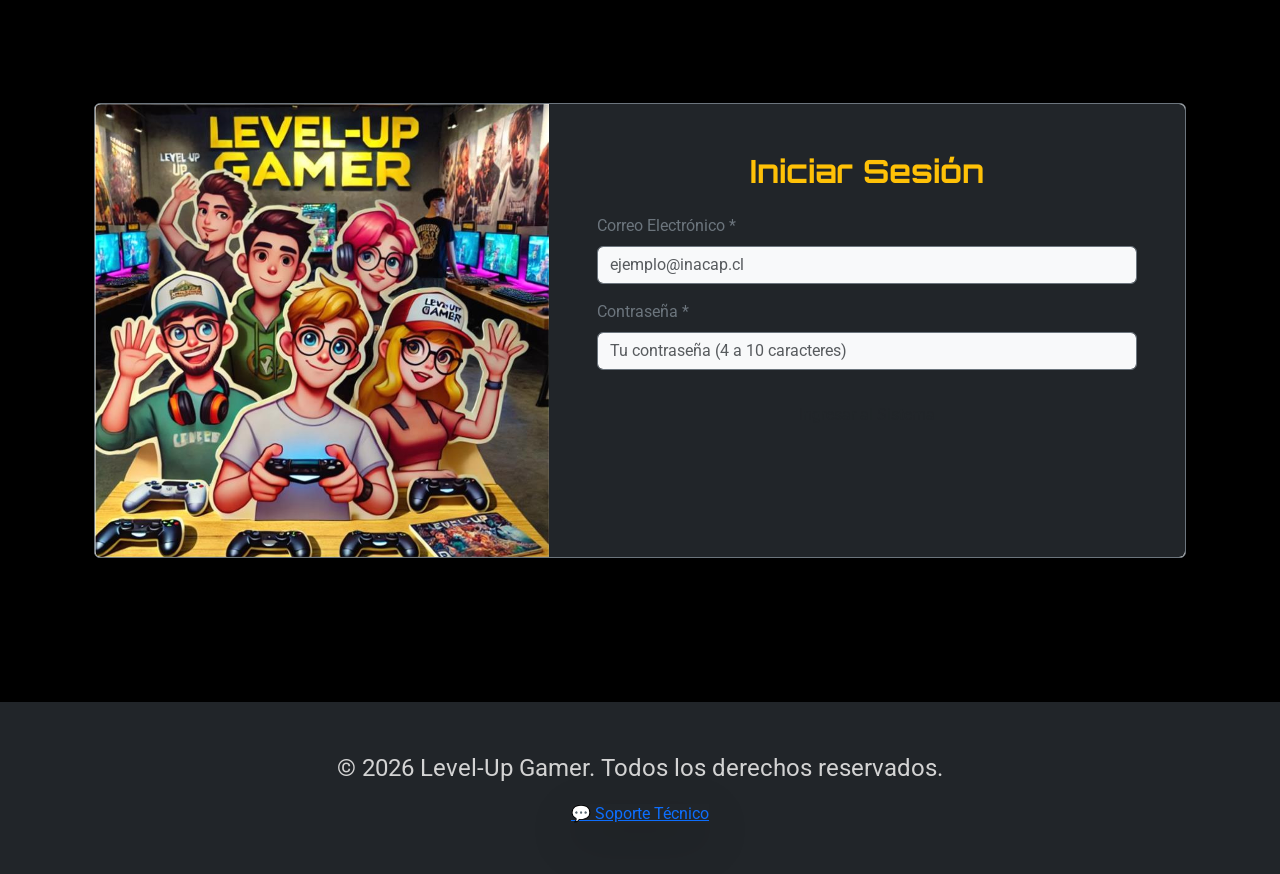
==== commit c84699e1: "Fixed: Index y style mod" ====
--- a/index.html
+++ b/index.html
@@ -43,7 +43,7 @@
             <p class="lead fs-2 mt-3">¡Desafía tus límites con Level-Up Gamer!</p>
             
             <div class="banner-container mt-5">
-                <img src="src/assets/Levelupimg1.png" class="banner-img" alt="Banner de Level-Up Gamer: ¡Desafía tus límites!">
+                <img src="src/assets/logo.svg" class="banner-img" alt="Banner de Level-Up Gamer: ¡Desafía tus límites!">
             </div>
         </section>
 
--- a/src/css/style.css
+++ b/src/css/style.css
@@ -1,3 +1,4 @@
+/* 1. CONFIGURACIÓN BASE (MANTENIDA) */
 @import url('https://fonts.googleapis.com/css2?family=Orbitron:wght@400;700;900&family=Roboto:wght@300;400;700&display=swap');
 
 :root {
@@ -16,7 +17,7 @@
     font-family: var(--font-main);
     display: flex;
     flex-direction: column;
-    min-height: 100vh; 
+    min-height: 100vh;
 }
 
 h1, h2, h3, h4, h5, h6, .navbar-brand, .logo-text, .section-title {
@@ -28,226 +29,29 @@
     color: var(--text-secondary) !important; 
 }
 
-a {
-    text-decoration: none;
-    color: var(--text-primary);
-    transition: color 0.3s ease;
+/* =============================================================
+   SOLUCIÓN DEFINITIVA DE CONTRASTE (PROYECTOR)
+   ============================================================= */
+.contenedor-parametro-legible {
+    background-color: rgba(255, 255, 255, 0.04);
+    border-left: 4px solid var(--accent-blue);
+    padding: 1.5rem;
+    border-radius: 8px;
+    margin: 1rem 0;
 }
 
-a:hover { 
-    color: var(--accent-green); 
+.contenedor-parametro-legible p, 
+.contenedor-parametro-legible label,
+.contenedor-parametro-legible .text-secondary {
+    color: var(--text-secondary) !important;
+    font-size: 1.05rem;
+    font-weight: 500;
+    line-height: 1.5;
 }
-
-/* =============================================================
-   CORRECCIÓN GLOBAL DE IMÁGENES (PROPORCIÓN Y DISTORSIÓN)
-   ============================================================= */
-img {
-    max-width: 100%;
-    height: auto;
+/* Esto controla específicamente el logo dentro de la barra de navegación */
+.navbar-brand img {
+    width: 60px !important;    /* Ajusta este valor si lo quieres más grande o pequeño */
+    height: 60px !important;
+    object-fit: contain;       /* Evita que se deforme */
     display: block;
-    object-fit: cover;
-    object-position: center;
-}
-
-/* =============================================================
-   COMPONENTES Y ESTRUCTURA
-   ============================================================= */
-.site-header {
-    background-color: rgba(0, 0, 0, 0.95);
-    border-bottom: 1px solid var(--accent-blue);
-    box-shadow: 0 0 10px rgba(30, 144, 255, 0.3);
-}
-
-.card {
-    background-color: #0a0a0a;
-    border: 1px solid #333;
-    transition: transform 0.3s ease, box-shadow 0.3s ease, border-color 0.3s ease;
-}
-
-.card:hover {
-    transform: translateY(-5px);
-    border-color: var(--accent-blue);
-    box-shadow: 0 8px 20px rgba(30, 144, 255, 0.2);
-}
-
-.card-title { 
-    font-size: 1.1rem; 
-    font-weight: 700; 
-    color: var(--text-primary); 
-}
-
-/* =============================================================
-   BOTONES Y EFECTOS NEÓN
-   ============================================================= */
-.btn-neon {
-    background-color: var(--accent-green);
-    color: #000;
-    font-weight: bold;
-    border: none;
-    box-shadow: 0 0 10px rgba(57, 255, 20, 0.6);
-    transition: all 0.3s ease;
-}
-
-.btn-neon:hover {
-    background-color: #32e612;
-    box-shadow: 0 0 20px rgba(57, 255, 20, 1);
-    transform: scale(1.05);
-    color: #000;
-}
-
-.btn-outline-neon {
-    color: var(--accent-green);
-    background-color: transparent;
-    border: 2px solid var(--accent-green);
-    box-shadow: 0 0 8px rgba(57, 255, 20, 0.4);
-    transition: all 0.3s ease;
-}
-
-.btn-outline-neon:hover {
-    background-color: var(--accent-green);
-    color: #000;
-    box-shadow: 0 0 15px rgba(57, 255, 20, 0.8);
-}
-
-/* =============================================================
-   SECCIONES ESPECÍFICAS (BANNERS Y BLOGS)
-   ============================================================= */
-.hero-section {
-    border-color: var(--accent-blue) !important;
-    background: linear-gradient(145deg, #050505 0%, #0a192f 100%);
-}
-
-.hero-title { 
-    font-size: 3rem; 
-    text-shadow: 2px 2px 4px rgba(0,0,0,0.8); 
-}
-
-.banner-container {
-    /* Eliminamos el height: 400px fijo. Ahora la altura será automática */
-    width: 100%;
-    max-width: 90%;
-    margin: 0 auto;
-    overflow: hidden;
-    border-radius: 15px;
-    box-shadow: 0 0 20px var(--color-neon);
-}
-
-.banner-img {
-    width: 100%;
-    height: auto; /* Se escala proporcionalmente sin recortar nada */
-    display: block;
-    /* Ya no necesitamos object-fit ni object-position aquí porque no hay recortes */
-}
-
-.img-detalle-blog {
-    width: 100%;
-    max-height: 400px;
-    display: block;
-}
-
-/* =============================================================
-   PANEL ADMINISTRATIVO
-   ============================================================= */
-.sidebar {
-    min-height: 85vh;
-}
-
-/* =========================================
-   AJUSTES FINALES DE PROPORCIONES
-   ========================================= */
-
-/* 1. Ajuste del Menú (Navbar) para evitar choque con el logo */
-.navbar-nav .nav-link {
-    font-size: 0.85rem !important; /* Achica levemente la letra */
-    padding-left: 0.6rem !important;
-    padding-right: 0.6rem !important;
-}
-
-/* Limitar el tamaño del logo para que no empuje el menú */
-.navbar-brand img {
-    max-width: 220px !important;
-    height: auto;
-}
-
-/* 2. Límite de altura para la imagen gigante (Hero/Home) */
-/* Asumiendo que la imagen está dentro de la primera sección */
-#seccion-home img {
-    max-height: 700px; /* Tamaño máximo para que no se desproporcione */
-    width: 100%;
-    height: auto; /* Altura fluida natural */
-    object-fit: contain; /* Prohíbe terminantemente que se corte la imagen */
-    margin: 0 auto; /* Mantiene imagen centrada en la pantalla */
-    display: block;
-}
-
-/* =============================================================
-   BOTÓN FLOTANTE WHATSAPP
-   ============================================================= */
-.btn-whatsapp {
-    position: fixed;
-    bottom: 30px;
-    right: 30px;
-    background-color: #25D366;
-    color: #ffffff !important;
-    padding: 12px 24px;
-    border-radius: 50px;
-    font-size: 1.2rem;
-    font-weight: bold;
-    z-index: 1000;
-    transition: all 0.3s ease;
-    border: 2px solid transparent;
-}
-
-.btn-whatsapp:hover {
-    background-color: #128C7E;
-    transform: scale(1.1);
-}
-
-/* =============================================================
-   FORMULARIOS UNIFICADOS Y SIMÉTRICOS (DISEÑO PREMIUM)
-   ============================================================= */
-#seccion-contacto .card,
-#seccion-registro .card,
-#seccion-login .card {
-    max-width: 800px; /* Un poco más amplio para que el contenido interior respire */
-    width: 92%; /* El 92% evita que la tarjeta choque con los bordes en ninguna pantalla */
-    margin: 0 auto; /* Centrado perfecto */
-    border: 1px solid rgba(30, 144, 255, 0.3);
-    box-shadow: 0 10px 30px rgba(0, 0, 0, 0.7);
-    transition: border-color 0.3s ease, box-shadow 0.3s ease;
-}
-
-#seccion-contacto .card:hover,
-#seccion-registro .card:hover,
-#seccion-login .card:hover {
-    border-color: var(--accent-blue);
-    box-shadow: 0 10px 30px rgba(30, 144, 255, 0.15);
-}
-
-/* =============================================================
-   MANTENER EL FOOTER SIEMPRE AL FONDO (COMPLEMENTO)
-   ============================================================= */
-/* El main se estira para rellenar el espacio vacío de la pantalla */
-main {
-    flex: 1; 
-}
-
-/* El pie de página se empuja automáticamente hacia el margen inferior */
-footer {
-    margin-top: auto; 
-}
-/* =============================================================
-   AJUSTE DE CONTRASTE PARA CAJA DE ESPECIFICACIONES (PROYECTOR)
-   ============================================================= */
-.caja-especificaciones {
-    /* Opción 1: Fondo negro puro intenso para que el texto gris claro resalte */
-    background-color: #000000 !important; 
-    
-    /* Opción 2: Si el texto es muy oscuro, borra la línea de arriba y usa esta para un fondo claro: */
-    /* background-color: #e0e0e0 !important; */
-    
-    border: 1px solid rgba(255, 255, 255, 0.2); /* Un borde sutil para enmarcar el recuadro */
-    border-radius: 8px;
-    padding: 1.5rem;
-    box-shadow: inset 0 0 15px rgba(0,0,0,0.8); /* Sombra interna para darle profundidad tecnológica */
 }
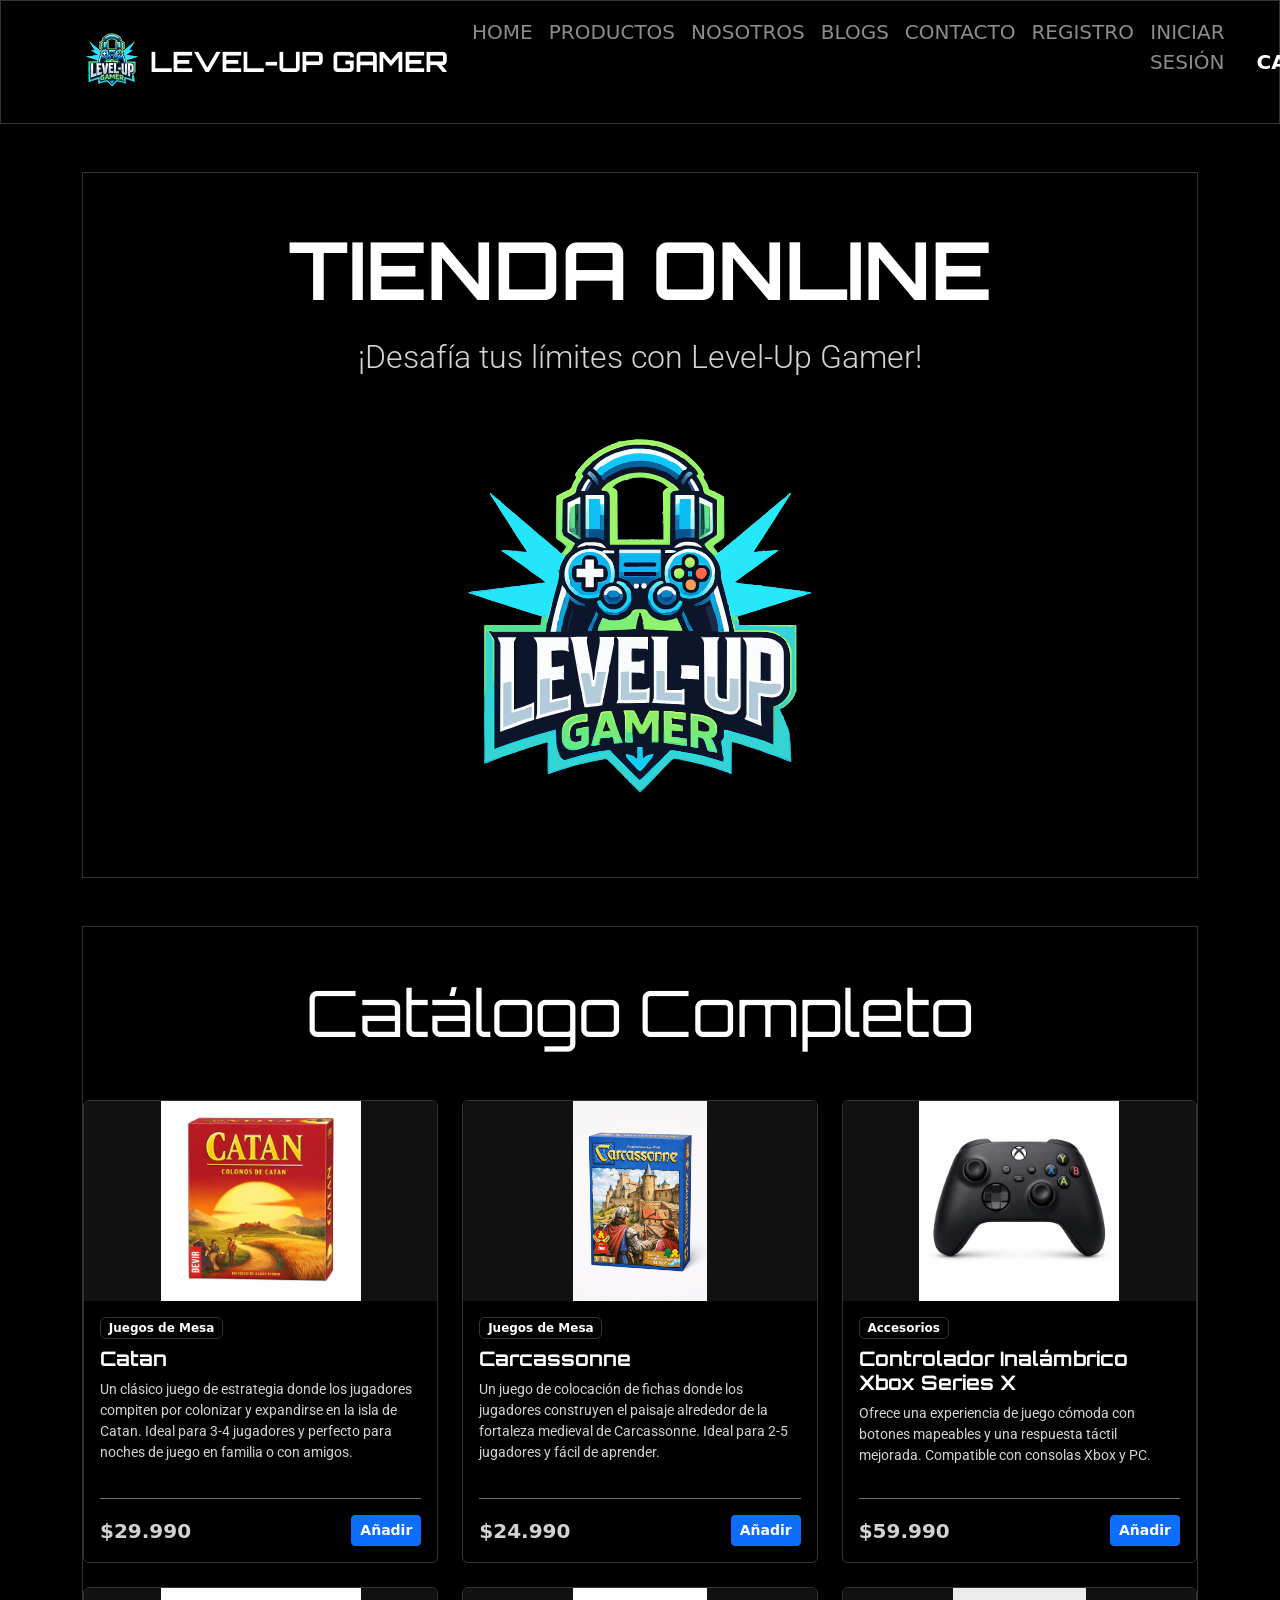
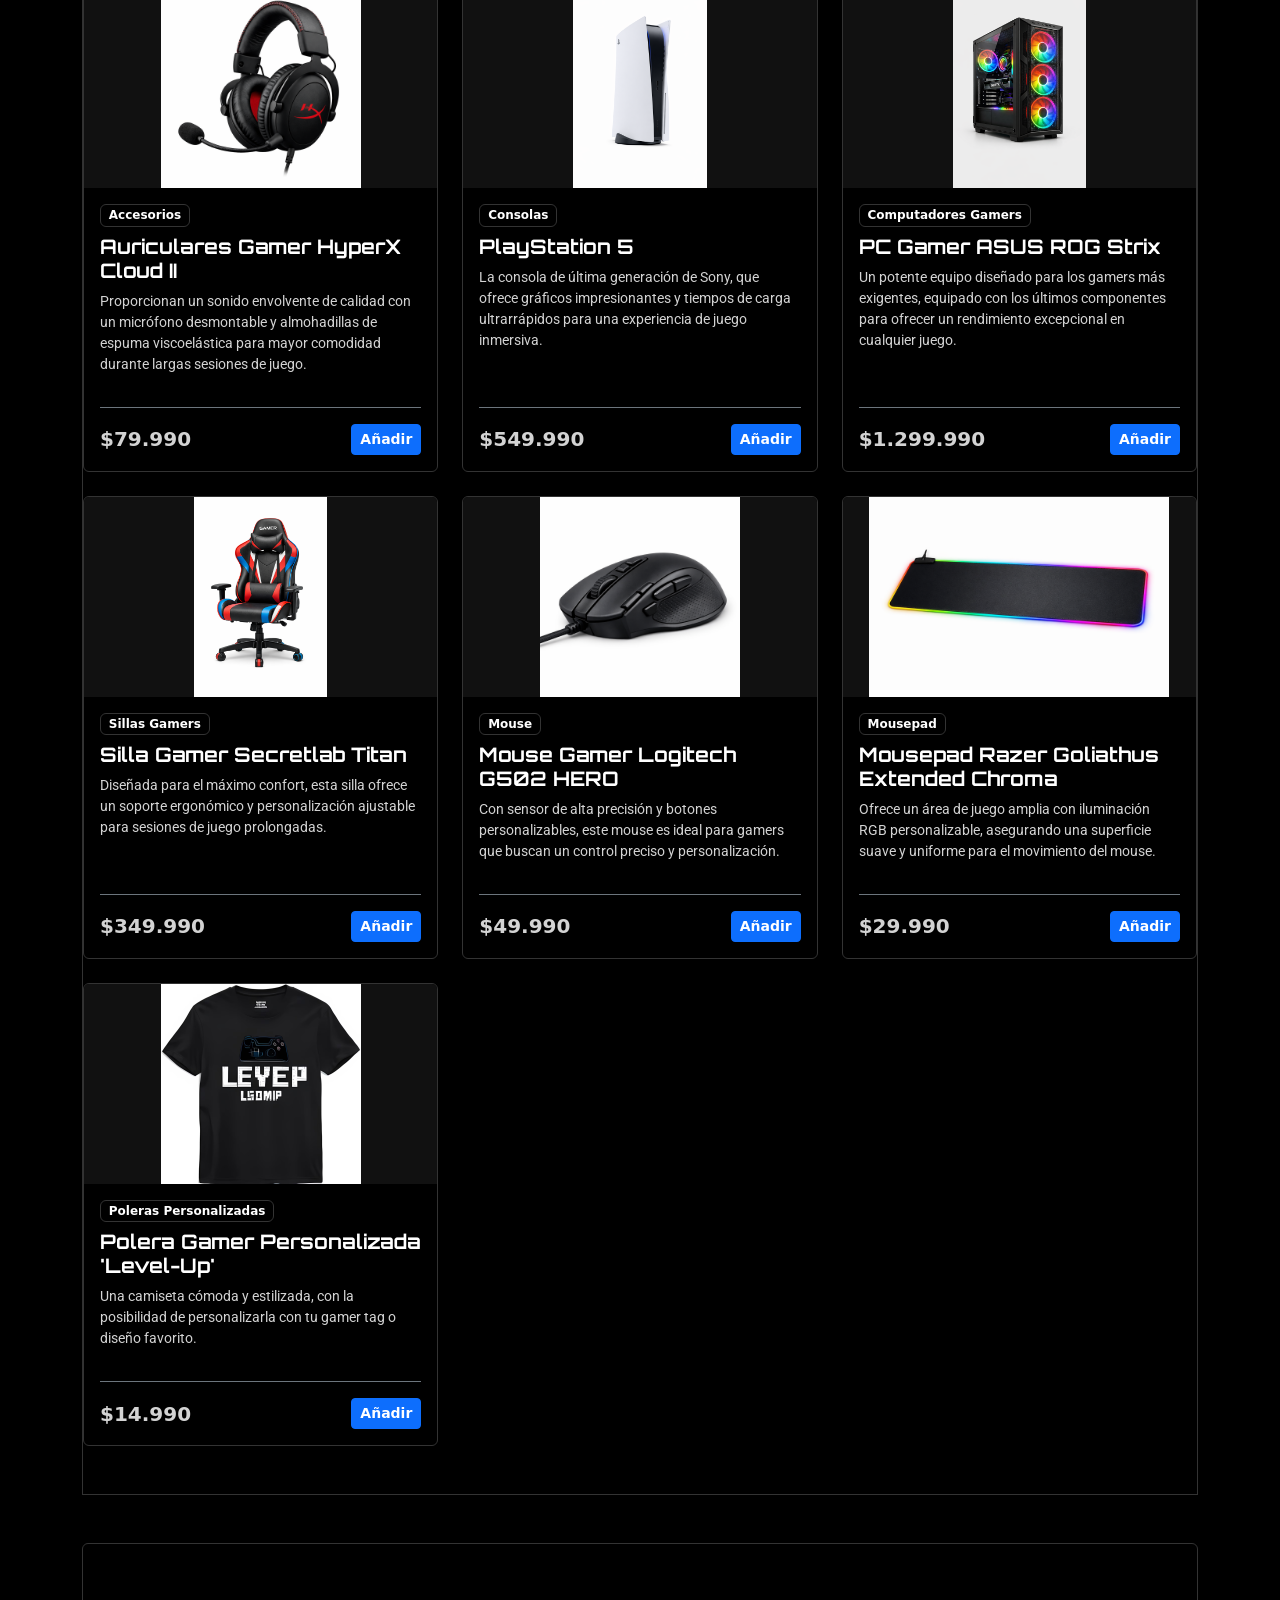
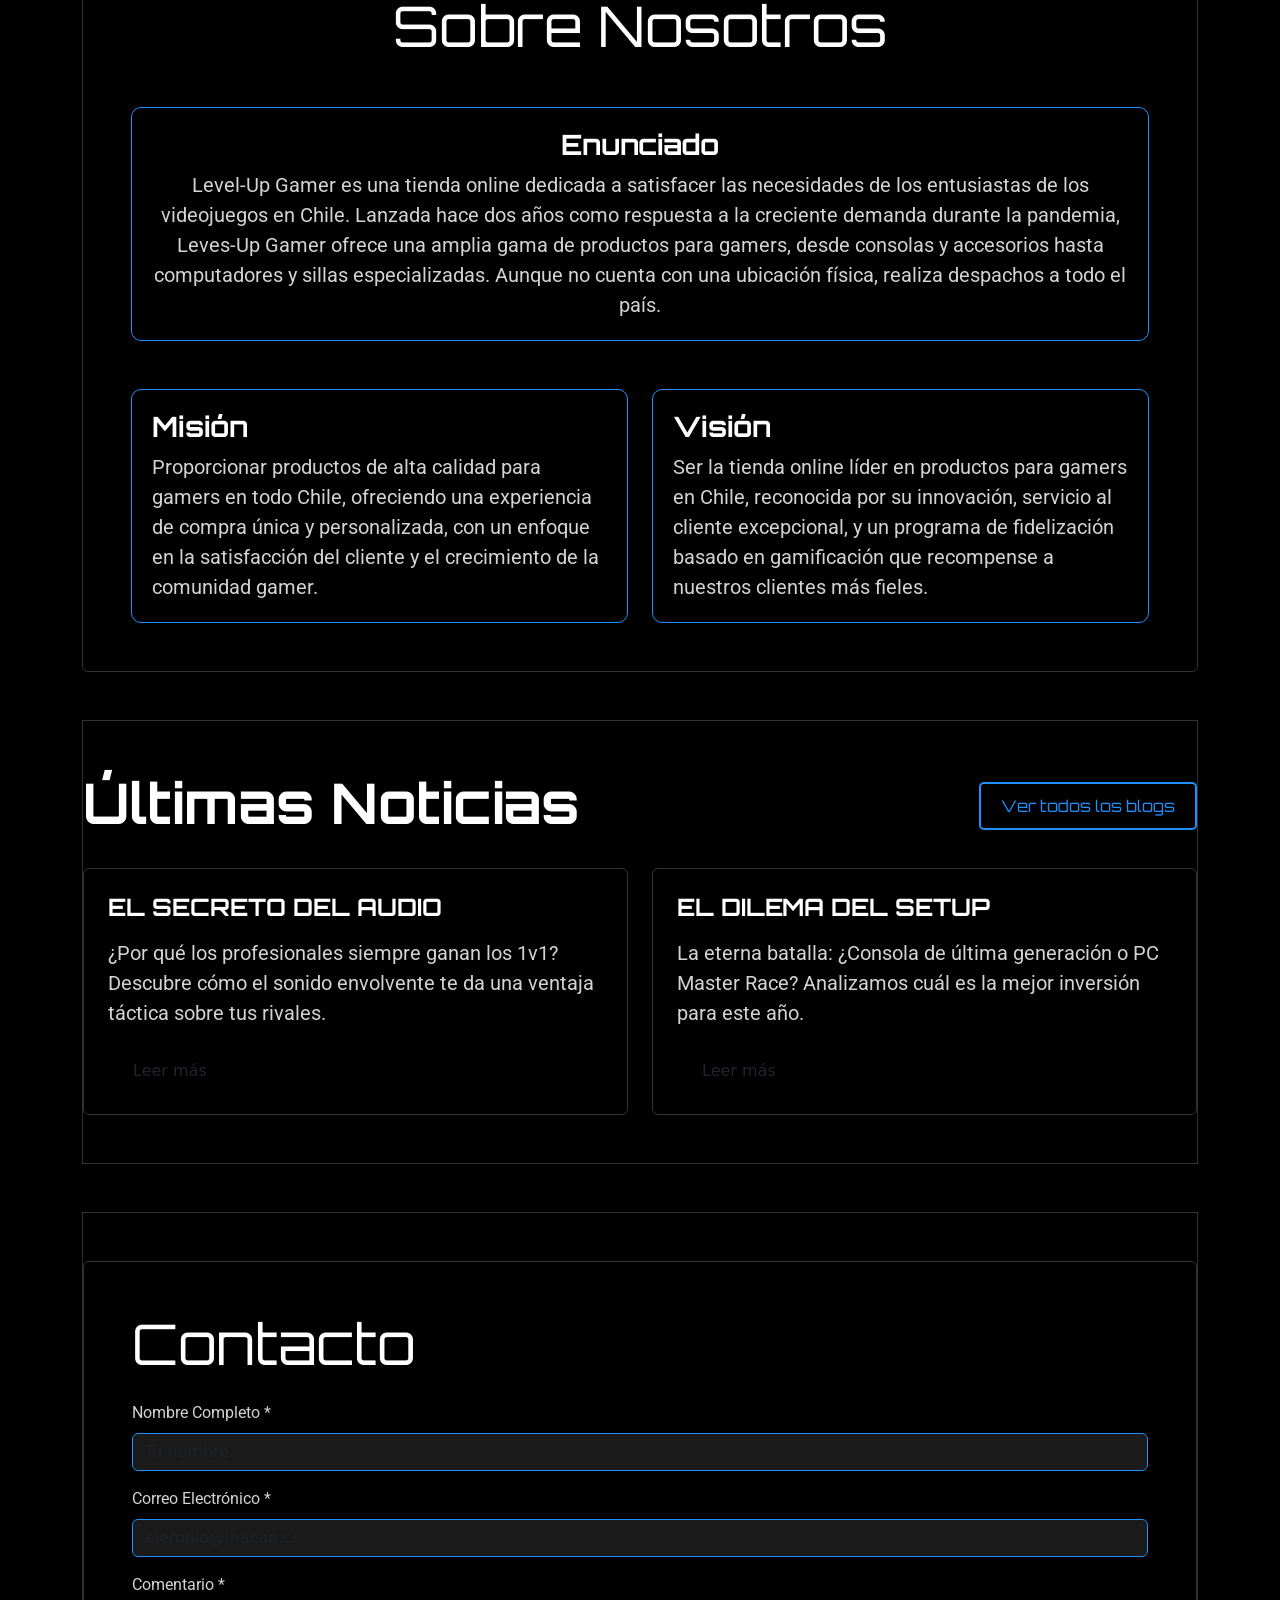
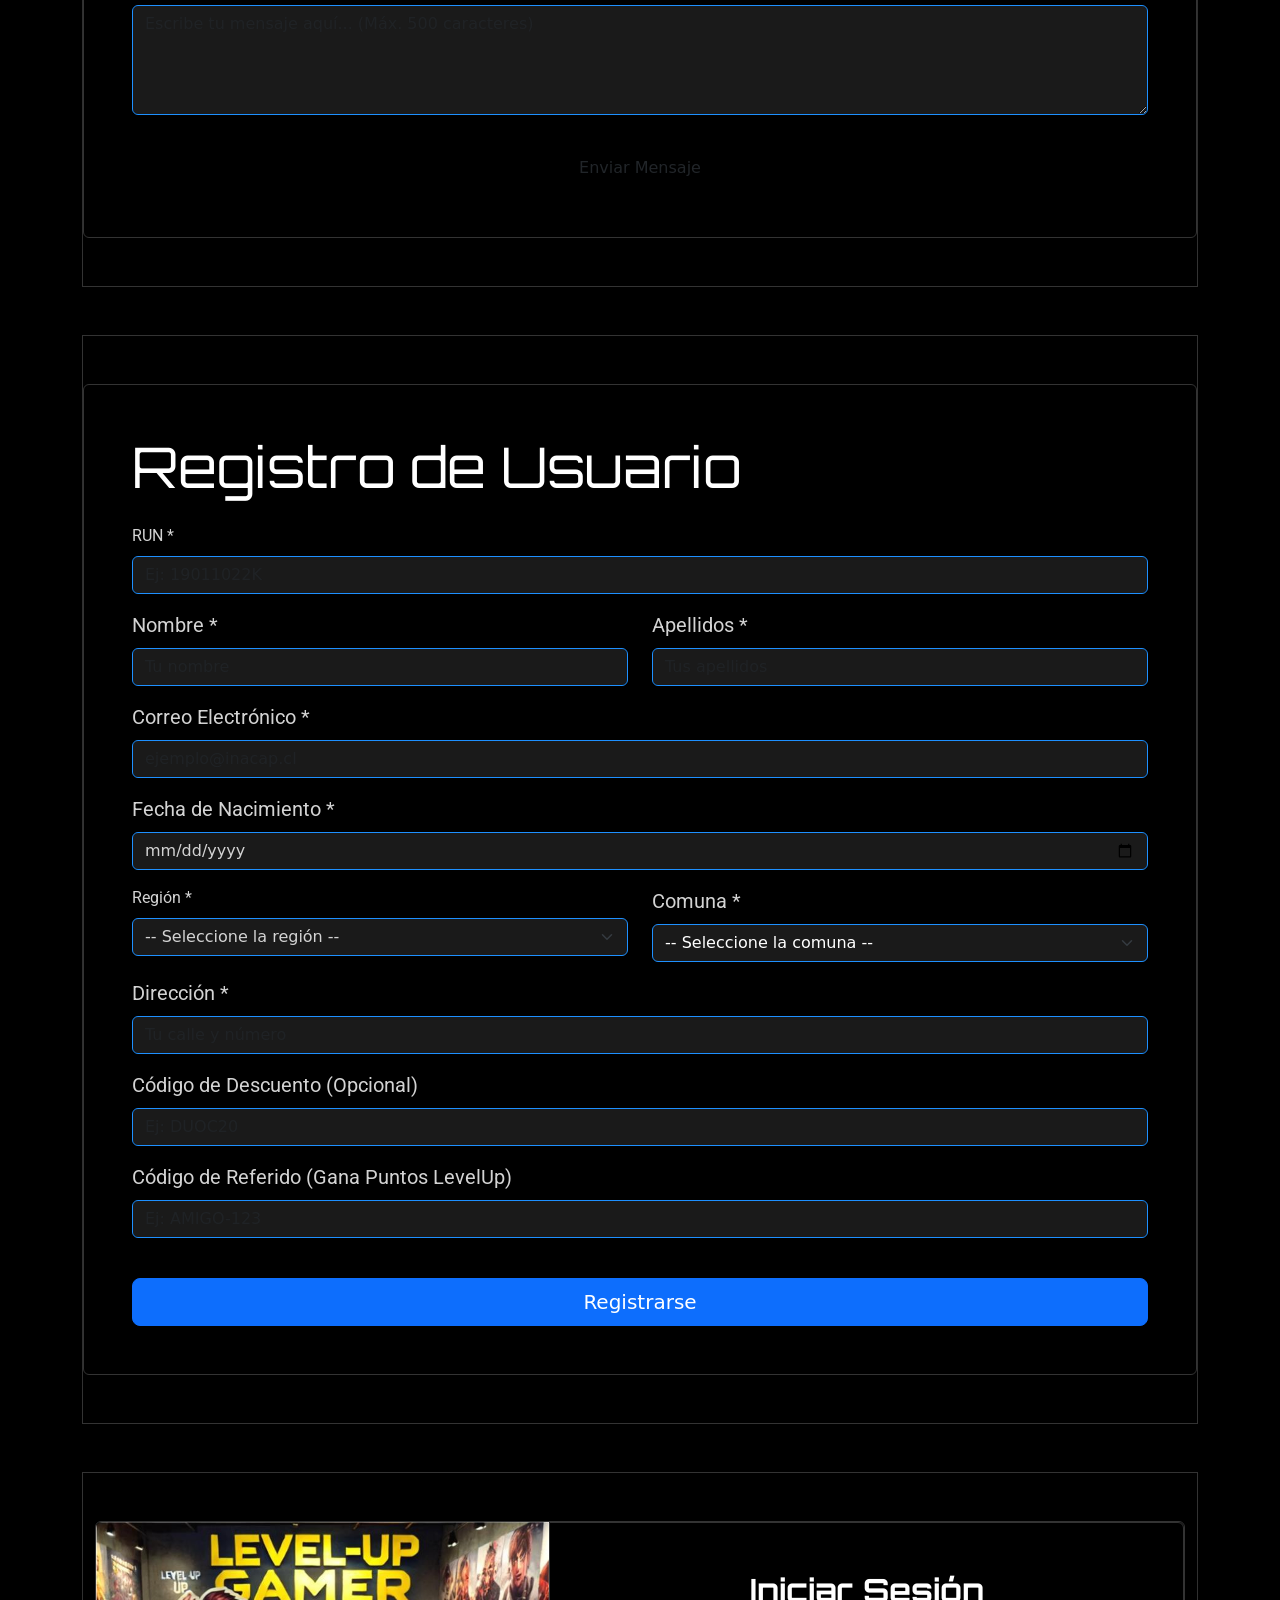
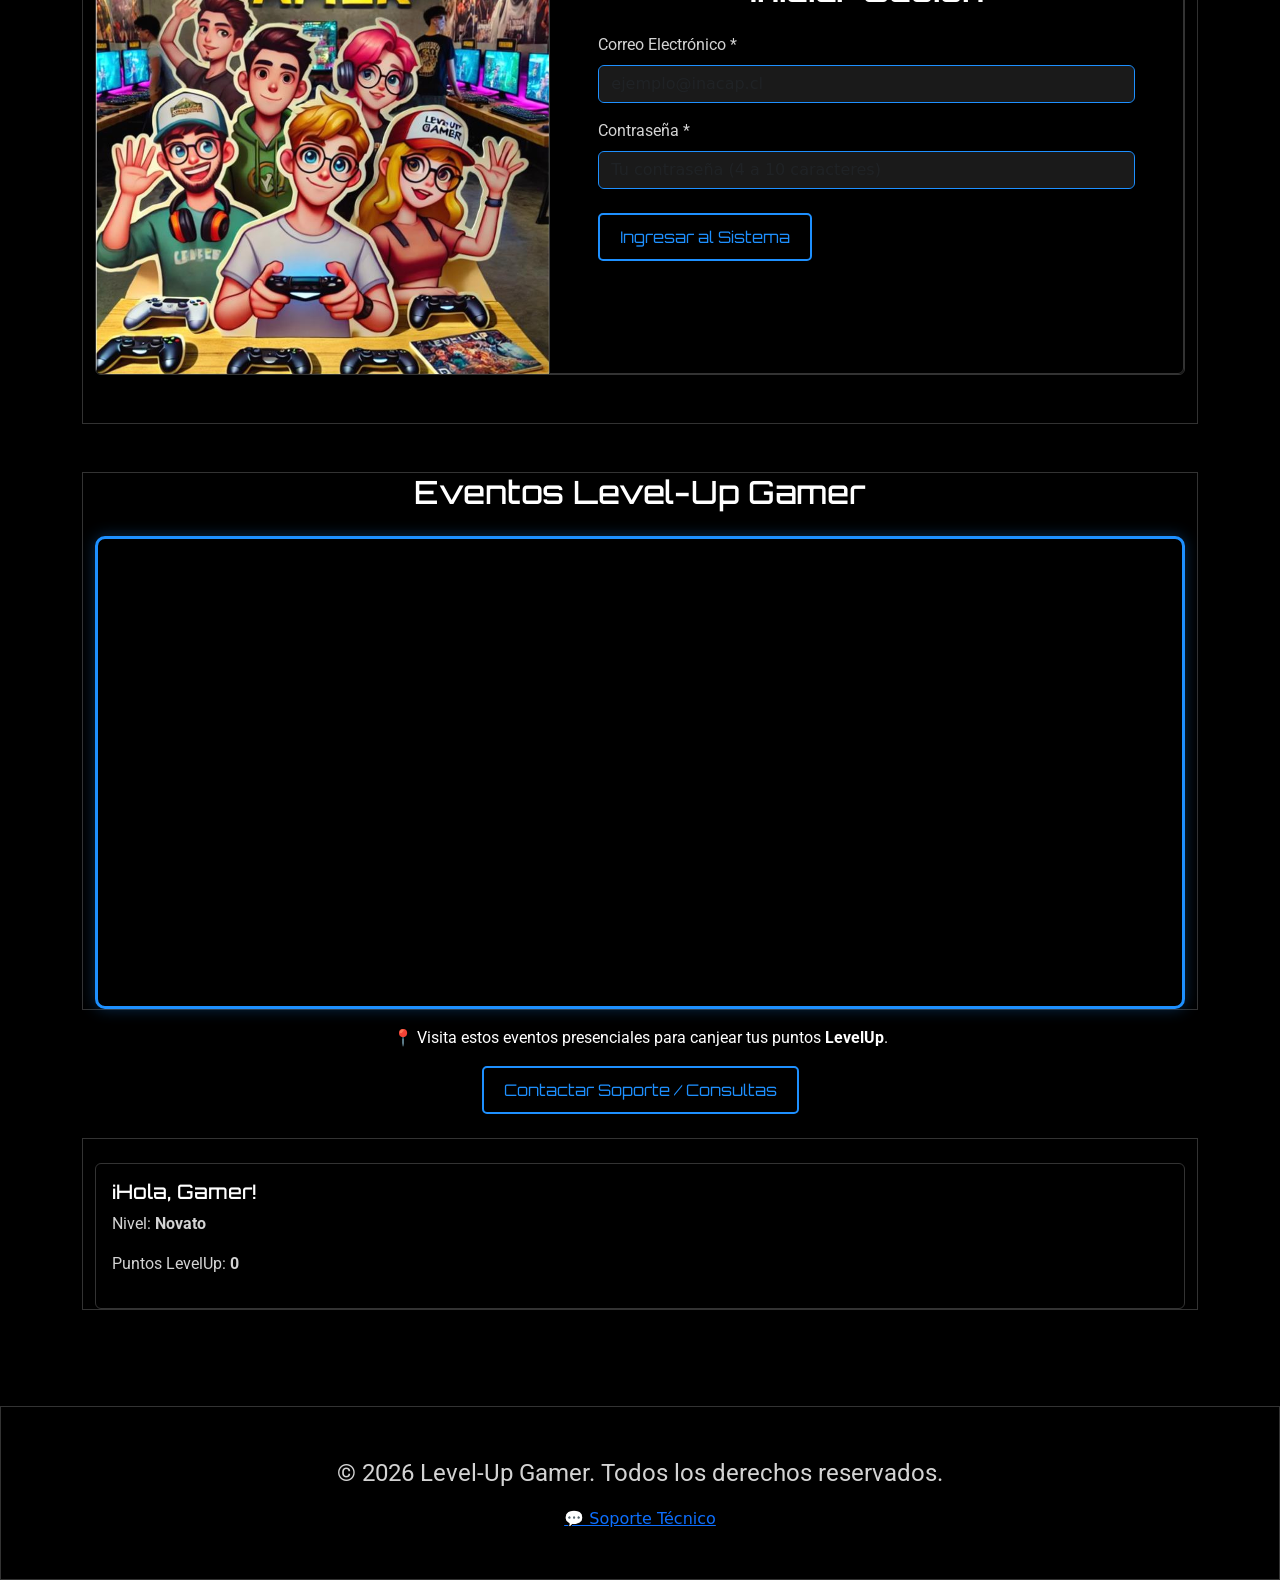
==== commit 57ad3dc0: "Feat:Archivos finales v1" ====
--- a/index.html
+++ b/index.html
@@ -30,7 +30,7 @@
                 <a class="nav-link" href="#seccion-contacto">CONTACTO</a>
                 <a class="nav-link" href="#seccion-registro">REGISTRO</a>
                 <a class="nav-link" href="#seccion-login">INICIAR SESIÓN</a>
-                <a class="nav-link text-warning fw-bold ms-lg-3" href="src/components/carrito.html">🛒 CARRITO (<span id="cart-count">0</span>)</a>
+                <a class="nav-link text-white fw-bold ms-lg-3" href="src/components/carrito.html">🛒 CARRITO (<span id="cart-count">0</span>)</a>
                 <a class="nav-link btn btn-outline-danger ms-lg-3 px-3 mt-2 mt-lg-0 text-center" href="src/components/admin.html">ADMIN</a>
             </div>
         </div>
@@ -58,7 +58,7 @@
             <div class="row mb-5">
                 <div class="col-12 text-center">
                     <div class="caja-especificaciones">
-                        <h4 class="text-primary fs-3 fw-bold">Enunciado</h4>
+                        <h4 class="text-white fs-3 fw-bold">Enunciado</h4>
                         <p class="fs-5 text-secondary mb-0">Level-Up Gamer es una tienda online dedicada a satisfacer las necesidades de los entusiastas de los videojuegos en Chile. Lanzada hace dos años como respuesta a la creciente demanda durante la pandemia, Leves-Up Gamer ofrece una amplia gama de productos para gamers, desde consolas y accesorios hasta computadores y sillas especializadas. Aunque no cuenta con una ubicación física, realiza despachos a todo el país.</p>
                     </div>
                 </div>
@@ -67,13 +67,13 @@
             <div class="row g-4">
                 <div class="col-md-6">
                     <div class="caja-especificaciones h-100">
-                        <h4 class="text-primary fs-3 fw-bold">Misión</h4>
+                        <h4 class="text-white fs-3 fw-bold">Misión</h4>
                         <p class="fs-5 text-secondary mb-0">Proporcionar productos de alta calidad para gamers en todo Chile, ofreciendo una experiencia de compra única y personalizada, con un enfoque en la satisfacción del cliente y el crecimiento de la comunidad gamer.</p>
                     </div>
                 </div>
                 <div class="col-md-6">
                     <div class="caja-especificaciones h-100">
-                        <h4 class="text-primary fs-3 fw-bold">Visión</h4>
+                        <h4 class="text-white fs-3 fw-bold">Visión</h4>
                         <p class="fs-5 text-secondary mb-0">Ser la tienda online líder en productos para gamers en Chile, reconocida por su innovación, servicio al cliente excepcional, y un programa de fidelización basado en gamificación que recompense a nuestros clientes más fieles.</p>
                     </div>
                 </div>
@@ -83,19 +83,19 @@
         <section id="seccion-blogs" class="mb-5 py-5">
             <div class="d-flex justify-content-between align-items-center mb-4">
                 <h2 class="display-4 fw-bold" style="font-family: var(--font-header);">Últimas Noticias</h2>
-                <a href="src/components/blogs.html" class="btn btn-outline-neon">Ver todos los blogs</a>
+                <a href="src/components/blogs.html" class="btn-gamer">Ver todos los blogs</a>
             </div>
             <div class="row g-4">
                 <div class="col-md-6">
                     <div class="card h-100 p-4 bg-dark text-white border-secondary shadow">
-                        <h4 class="text-warning fw-bold" style="font-family: var(--font-header);">EL SECRETO DEL AUDIO</h4>
+                        <h4 class="text-white fw-bold" style="font-family: var(--font-header);">EL SECRETO DEL AUDIO</h4>
                         <p class="fs-5 text-secondary mt-2 mb-4">¿Por qué los profesionales siempre ganan los 1v1? Descubre cómo el sonido envolvente te da una ventaja táctica sobre tus rivales.</p>
                         <a href="src/components/detalle-blog1.html" class="btn btn-neon mt-auto align-self-start px-4">Leer más</a>
                     </div>
                 </div>
                 <div class="col-md-6">
                     <div class="card h-100 p-4 bg-dark text-white border-secondary shadow">
-                        <h4 class="text-warning fw-bold" style="font-family: var(--font-header);">EL DILEMA DEL SETUP</h4>
+                        <h4 class="text-white fw-bold" style="font-family: var(--font-header);">EL DILEMA DEL SETUP</h4>
                         <p class="fs-5 text-secondary mt-2 mb-4">La eterna batalla: ¿Consola de última generación o PC Master Race? Analizamos cuál es la mejor inversión para este año.</p>
                         <a href="src/components/detalle-blog2.html" class="btn btn-neon mt-auto align-self-start px-4">Leer más</a>
                     </div>
@@ -207,7 +207,7 @@
                     <div class="col-md-7">
                         <div class="card-body bg-dark text-white rounded-end h-100 p-4 p-lg-5">
                             
-                            <h2 class="text-center mb-4 text-warning fw-bold" style="font-family: var(--font-header);">Iniciar Sesión</h2>
+                            <h2 class="text-center mb-4 text-white fw-bold" style="font-family: var(--font-header);">Iniciar Sesión</h2>
                             
                             <form id="loginForm">
                                 <div class="mb-3">
@@ -218,7 +218,7 @@
                                     <label class="form-label text-secondary">Contraseña *</label>
                                     <input type="password" id="logPass" class="form-control bg-light text-dark border-secondary" placeholder="Tu contraseña (4 a 10 caracteres)">
                                 </div>
-                                <button type="submit" class="btn btn-neon w-100 py-2">Ingresar al Sistema</button>
+                                <a href="src/components/login.html" class="btn-gamer">Ingresar al Sistema</a>
                             </form>
 
                         </div>
@@ -228,28 +228,53 @@
             </div>
         </div>
     </section>
+
+    <section id="mapa-eventos" class="container mt-5">
+        <h2 class="text-center text-white mb-4">Eventos Level-Up Gamer</h2>
+        <div class="map-container">
+            <iframe 
+                src="https://www.google.com/maps/embed?pb=!1m18!1m12!1m3!1d106400.9702206497!2d-70.729094778125!3d-33.47269099999999!2m3!1f0!2f0!3f0!3m2!1i1024!2i768!4f13.1!3m3!1m2!1s0x9662c5410425af2f%3A0x50565421d054e0!2sSantiago%2C%20Chile!5e0!3m2!1ses-419!2scl!4v1687834567890!5m2!1ses-419!2scl" 
+                width="100%" height="450" style="border:0;" allowfullscreen="" loading="lazy">
+            </iframe>
+        </div>
+    </section>
+    <div class="text-center mt-3">
+        <p class="text-white">📍 Visita estos eventos presenciales para canjear tus puntos <strong>LevelUp</strong>.</p>
+        <!-- Botón que redirige directamente a la página de contacto -->
+        <a href="#seccion-contacto" class="btn-gamer">Contactar Soporte / Consultas</a>
+    </div>
+
+    <section class="container mt-4">
+        <div id="perfil-gamificado" class="mt-4 p-3 border border-warning rounded text-white bg-dark" style="display: none;">
+            <h5>¡Hola, Gamer!</h5>
+            <p>Nivel: <span id="user-level" class="text-warning fw-bold"></span></p>
+            <p>Puntos LevelUp: <span id="user-points" class="text-warning fw-bold"></span></p>
+        </div>
+    </section>
+   
+    
     </main>
 
     <div class="modal fade" id="productModal" tabindex="-1" aria-hidden="true">
-    <div class="modal-dialog modal-md modal-dialog-centered">
-        <div class="modal-content bg-dark text-white border-0 shadow-lg">
-            <div class="modal-header border-0 pb-0">
-                <button type="button" class="btn-close btn-close-white ms-auto" data-bs-dismiss="modal" aria-label="Close"></button>
-            </div>
-            <div class="modal-body pt-0">
-                <div id="carouselDetalle" class="carousel slide" data-bs-touch="true" data-bs-interval="false">
-                    <div class="carousel-inner" id="modal-carousel-inner"></div>
-                    <button class="carousel-control-prev" type="button" data-bs-target="#carouselDetalle" data-bs-slide="prev">
-                        <span class="carousel-control-prev-icon" aria-hidden="true"></span>
-                    </button>
-                    <button class="carousel-control-next" type="button" data-bs-target="#carouselDetalle" data-bs-slide="next">
-                        <span class="carousel-control-next-icon" aria-hidden="true"></span>
-                    </button>
-                </div>
-            </div>
-        </div>
-    </div>
-</div>
+        <div class="modal-dialog modal-md modal-dialog-centered">
+            <div class="modal-content bg-dark text-white border-0 shadow-lg">
+                <div class="modal-header border-0 pb-0">
+                    <button type="button" class="btn-close btn-close-white ms-auto" data-bs-dismiss="modal" aria-label="Close"></button>
+                </div>
+                <div class="modal-body pt-0">
+                    <div id="carouselDetalle" class="carousel slide" data-bs-touch="true" data-bs-interval="false">
+                        <div class="carousel-inner" id="modal-carousel-inner"></div>
+                        <button class="carousel-control-prev" type="button" data-bs-target="#carouselDetalle" data-bs-slide="prev">
+                            <span class="carousel-control-prev-icon" aria-hidden="true"></span>
+                        </button>
+                        <button class="carousel-control-next" type="button" data-bs-target="#carouselDetalle" data-bs-slide="next">
+                            <span class="carousel-control-next-icon" aria-hidden="true"></span>
+                        </button>
+                    </div>
+                </div>
+            </div>
+        </div>
+    </div>
 
 
 
--- a/src/css/style.css
+++ b/src/css/style.css
@@ -1,57 +1,124 @@
-/* 1. CONFIGURACIÓN BASE (MANTENIDA) */
+/* ==========================================================================
+   DISEÑO OFICIAL: LEVEL-UP GAMER (FONDO NEGRO PURO)
+   ========================================================================== */
 @import url('https://fonts.googleapis.com/css2?family=Orbitron:wght@400;700;900&family=Roboto:wght@300;400;700&display=swap');
 
-:root {
-    --bg-color: #000000;
-    --accent-blue: #1E90FF;
-    --accent-green: #39FF14;
-    --text-primary: #FFFFFF;
-    --text-secondary: #D3D3D3;
-    --font-main: 'Roboto', sans-serif;
-    --font-header: 'Orbitron', sans-serif;
+/* FONDO GLOBAL NEGRO */
+body, html {
+    background-color: #000000 !important;
+    color: #FFFFFF !important;
 }
 
-body {
-    background-color: var(--bg-color);
-    color: var(--text-primary);
-    font-family: var(--font-main);
-    display: flex;
-    flex-direction: column;
-    min-height: 100vh;
+/* 1. TÍTULOS (Blanco puro, resaltan) */
+h1, h2, h3, h4, h5, h6, .navbar-brand {
+    font-family: 'Orbitron', sans-serif !important;
+    color: #FFFFFF !important;
 }
 
-h1, h2, h3, h4, h5, h6, .navbar-brand, .logo-text, .section-title {
-    font-family: var(--font-header);
-    color: var(--text-primary);
+/* 2. TEXTOS DESCRIPTIVOS (Gris claro, para lectura cómoda) */
+p, label, .text-secondary, .card-text {
+    color: #D3D3D3 !important; /* <--- ESTO CAMBIA EL GRIS */
+    font-family: 'Roboto', sans-serif !important;
 }
 
-p, .text-muted, .small { 
-    color: var(--text-secondary) !important; 
+
+/* 3. PRECIOS (gris) */
+.precio, .text-warning {
+    color: #D3D3D3 !important;
 }
 
-/* =============================================================
-   SOLUCIÓN DEFINITIVA DE CONTRASTE (PROYECTOR)
-   ============================================================= */
-.contenedor-parametro-legible {
-    background-color: rgba(255, 255, 255, 0.04);
-    border-left: 4px solid var(--accent-blue);
-    padding: 1.5rem;
-    border-radius: 8px;
-    margin: 1rem 0;
+/* 4. CONTENEDORES Y TARJETAS (Fondo Negro Puro, Borde Azul donde aplica) */
+.card, .bg-dark, .bg-secondary, section {
+    background-color: #000000 !important;
+    border: 1px solid #333 !important; /* Borde sutil neutro */
 }
 
-.contenedor-parametro-legible p, 
-.contenedor-parametro-legible label,
-.contenedor-parametro-legible .text-secondary {
-    color: var(--text-secondary) !important;
-    font-size: 1.05rem;
-    font-weight: 500;
-    line-height: 1.5;
+/* 5. SECCIÓN "SOBRE NOSOTROS" (Especial con Borde Azul Eléctrico) */
+#seccion-nosotros .caja-especificaciones {
+    background-color: #000000 !important;
+    border: 1px solid #1E90FF !important; /* Borde solicitado */
+    border-radius: 10px !important;
+    padding: 20px !important;
 }
-/* Esto controla específicamente el logo dentro de la barra de navegación */
-.navbar-brand img {
-    width: 60px !important;    /* Ajusta este valor si lo quieres más grande o pequeño */
-    height: 60px !important;
-    object-fit: contain;       /* Evita que se deforme */
+
+/* 6. INPUTS DE FORMULARIO (Legibilidad) */
+.form-control, .form-select {
+    background-color: #1a1a1a !important;
+    border: 1px solid #1E90FF !important;
+    color: #D3D3D3 !important;
+}
+
+/* --- CORRECCIÓN FINAL: FORZAR COLOR GRIS EN TEXTOS --- */
+
+/* 1. Forzamos que solo los textos específicos sean grises */
+/* ELIMINAMOS 'div' Y 'span' DE AQUÍ PORQUE HEREDAN EL COLOR A TODO EL SITIO */
+p, .card-text, .form-label, .text-secondary {
+    color: #D3D3D3 !important; 
+}
+
+/* 2. Devolvemos el color blanco SOLO a los títulos y encabezados */
+h1, h2, h3, h4, h5, h6, .navbar-brand, .card-title {
+    color: #FFFFFF !important;
+}
+
+/* --- CONTENEDOR FLEXIBLE --- */
+.banner-container {
+    width: 100%;
+    display: flex;
+    justify-content: center; /* Centra el logo */
+    align-items: center;
+    overflow: hidden;        /* Evita desbordamientos */
+    padding: 0 15px;         /* Espacio lateral para que no toque los bordes */
+}
+
+/* --- LOGO RESPONSIVO (SIN DISTORSIÓN) --- */
+.banner-img {
+    width: 100%;             /* Ocupa el espacio del contenedor */
+    max-width: 400px;        /* Tamaño máximo para que no se vea gigante */
+    height: auto;            /* Mantiene la proporción original */
+    object-fit: contain;     /* Mantiene la relación de aspecto perfecta */
     display: block;
+}
+
+/* --- ESTILO DE BOTONES --- */
+.btn-gamer {
+    display: inline-block;
+    padding: 10px 20px;
+    background-color: transparent; /* Fondo transparente */
+    color: #1E90FF !important;      /* Azul eléctrico */
+    border: 2px solid #1E90FF;      /* Borde azul */
+    border-radius: 5px;             /* Bordes redondeados */
+    text-decoration: none;
+    font-family: 'Orbitron', sans-serif;
+    transition: all 0.3s ease;      /* Efecto suave al pasar el mouse */
+    cursor: pointer;
+    text-align: center;
+}
+
+/* Efecto Hover (cuando pasas el mouse encima) */
+.btn-gamer:hover {
+    background-color: #1E90FF;      /* Se rellena de azul */
+    color: #FFFFFF !important;      /* El texto cambia a blanco */
+    box-shadow: 0 0 10px #1E90FF;   /* Efecto de luz neón */
+}
+
+/* Contenedor del mapa */
+.map-container {
+    border: 3px solid #1E90FF; /* Borde Azul Eléctrico */
+    border-radius: 10px;       /* Bordes redondeados */
+    padding: 5px;
+    background-color: #000000;
+    box-shadow: 0 0 15px rgba(30, 144, 255, 0.3); /* Ligero brillo neón */
+}
+
+/* Ajuste responsivo para el mapa */
+@media (max-width: 768px) {
+    .map-container iframe {
+        height: 300px; /* Se achica en celulares */
+    }
+}
+
+/* Asegurar cumplimiento estricto del instructivo */
+.text-white {
+    color: #FFFFFF !important;
 }
